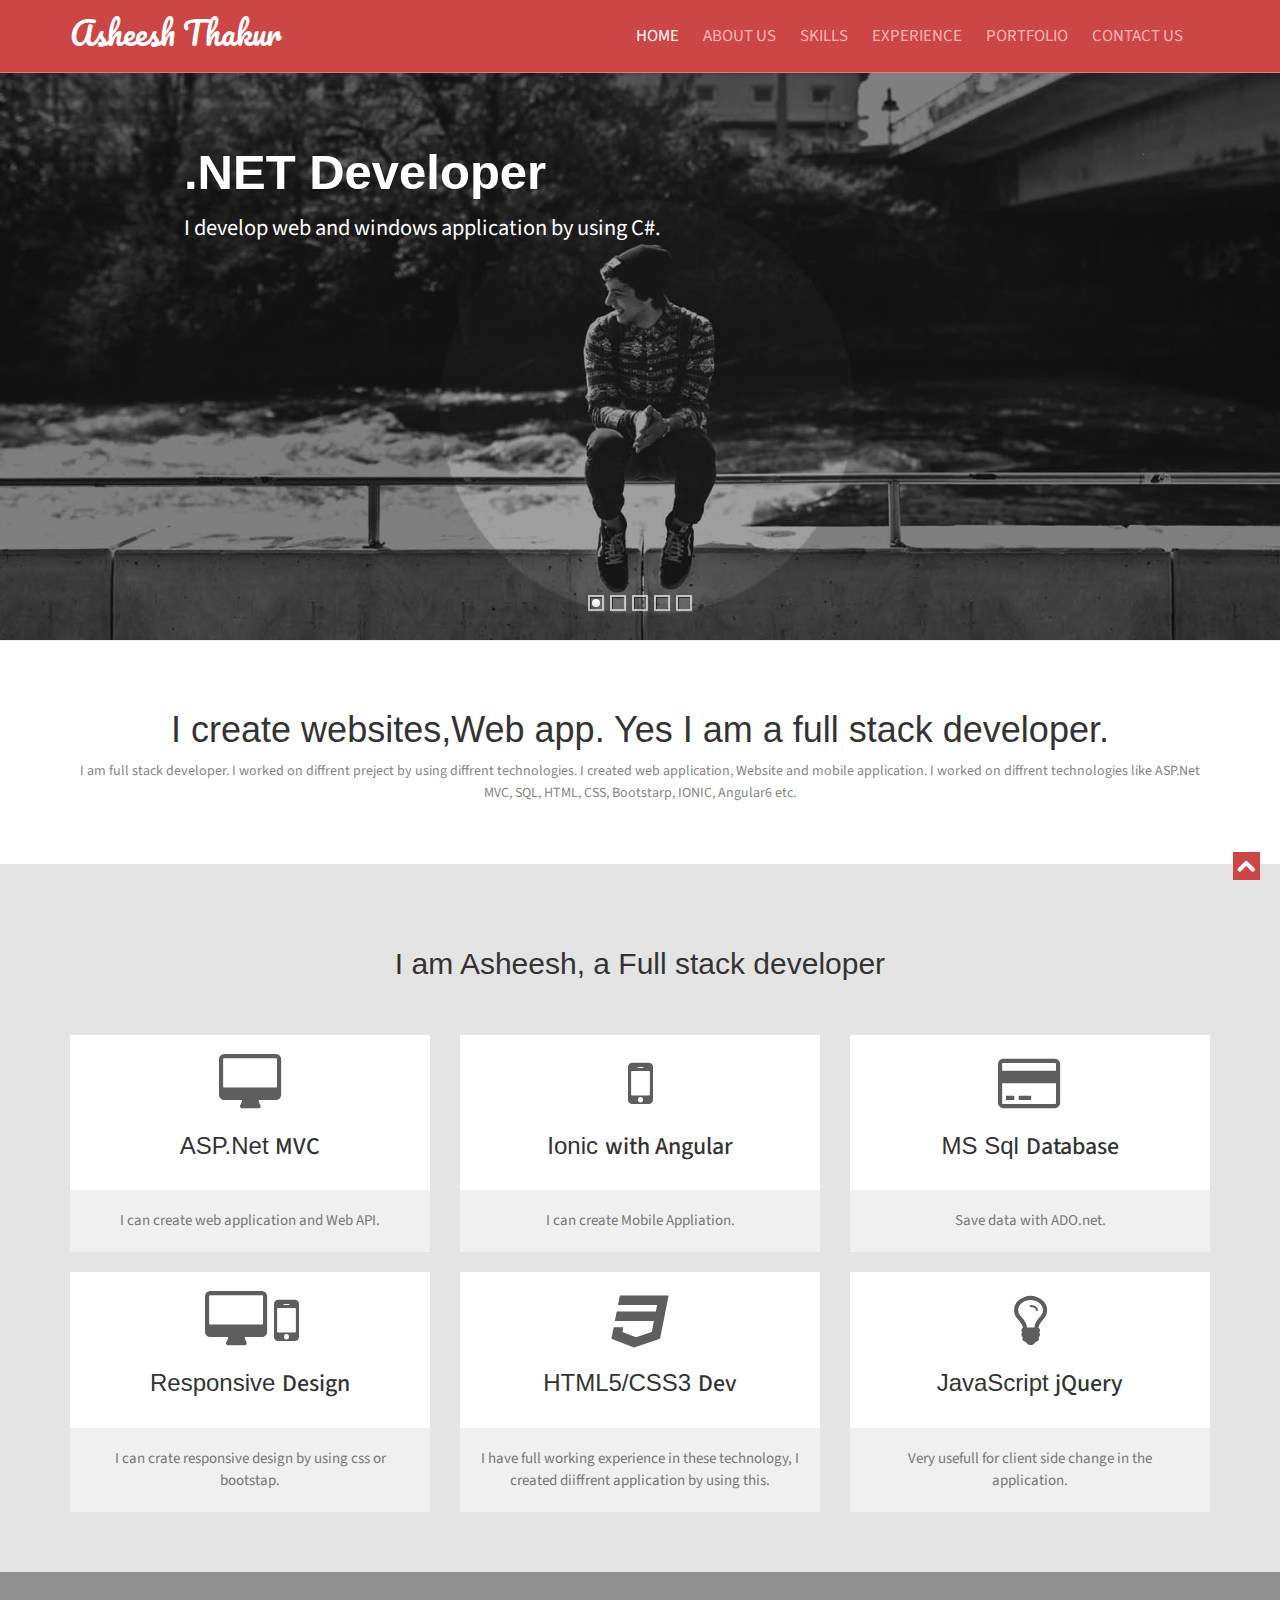
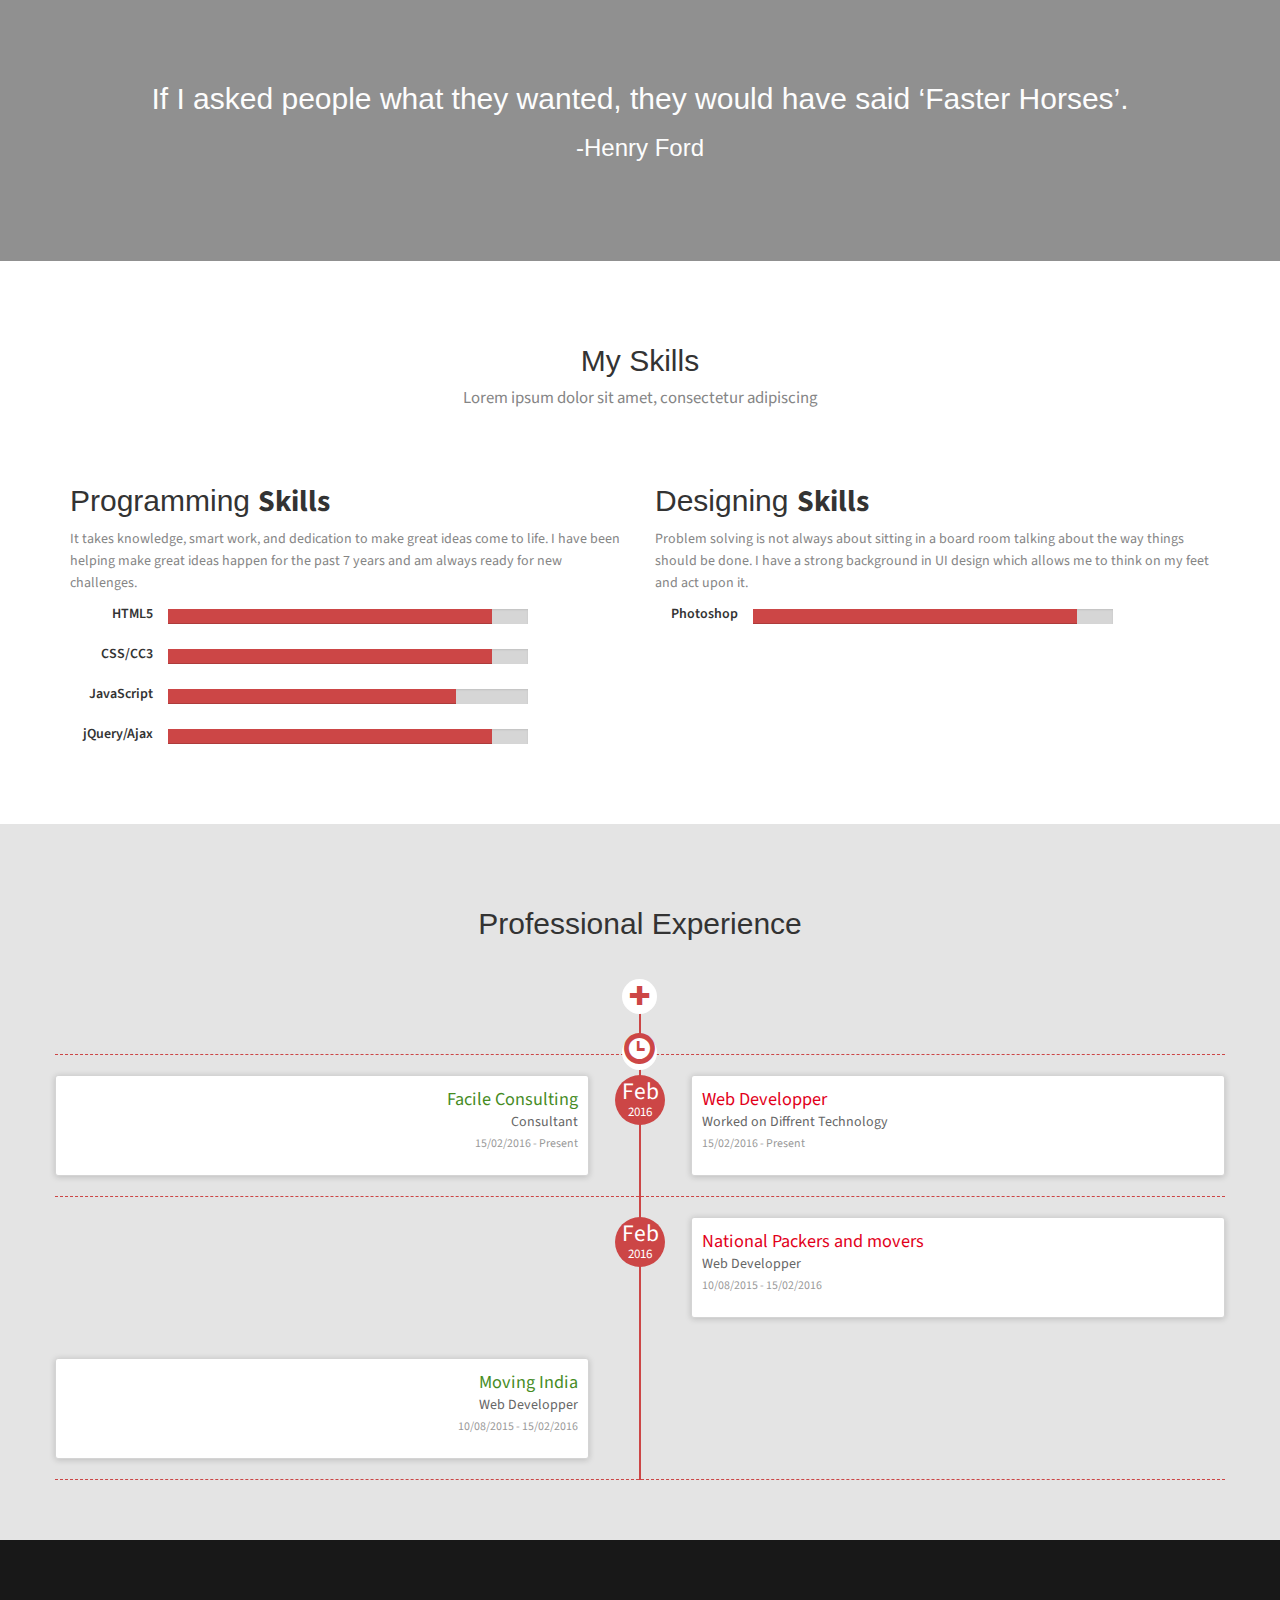
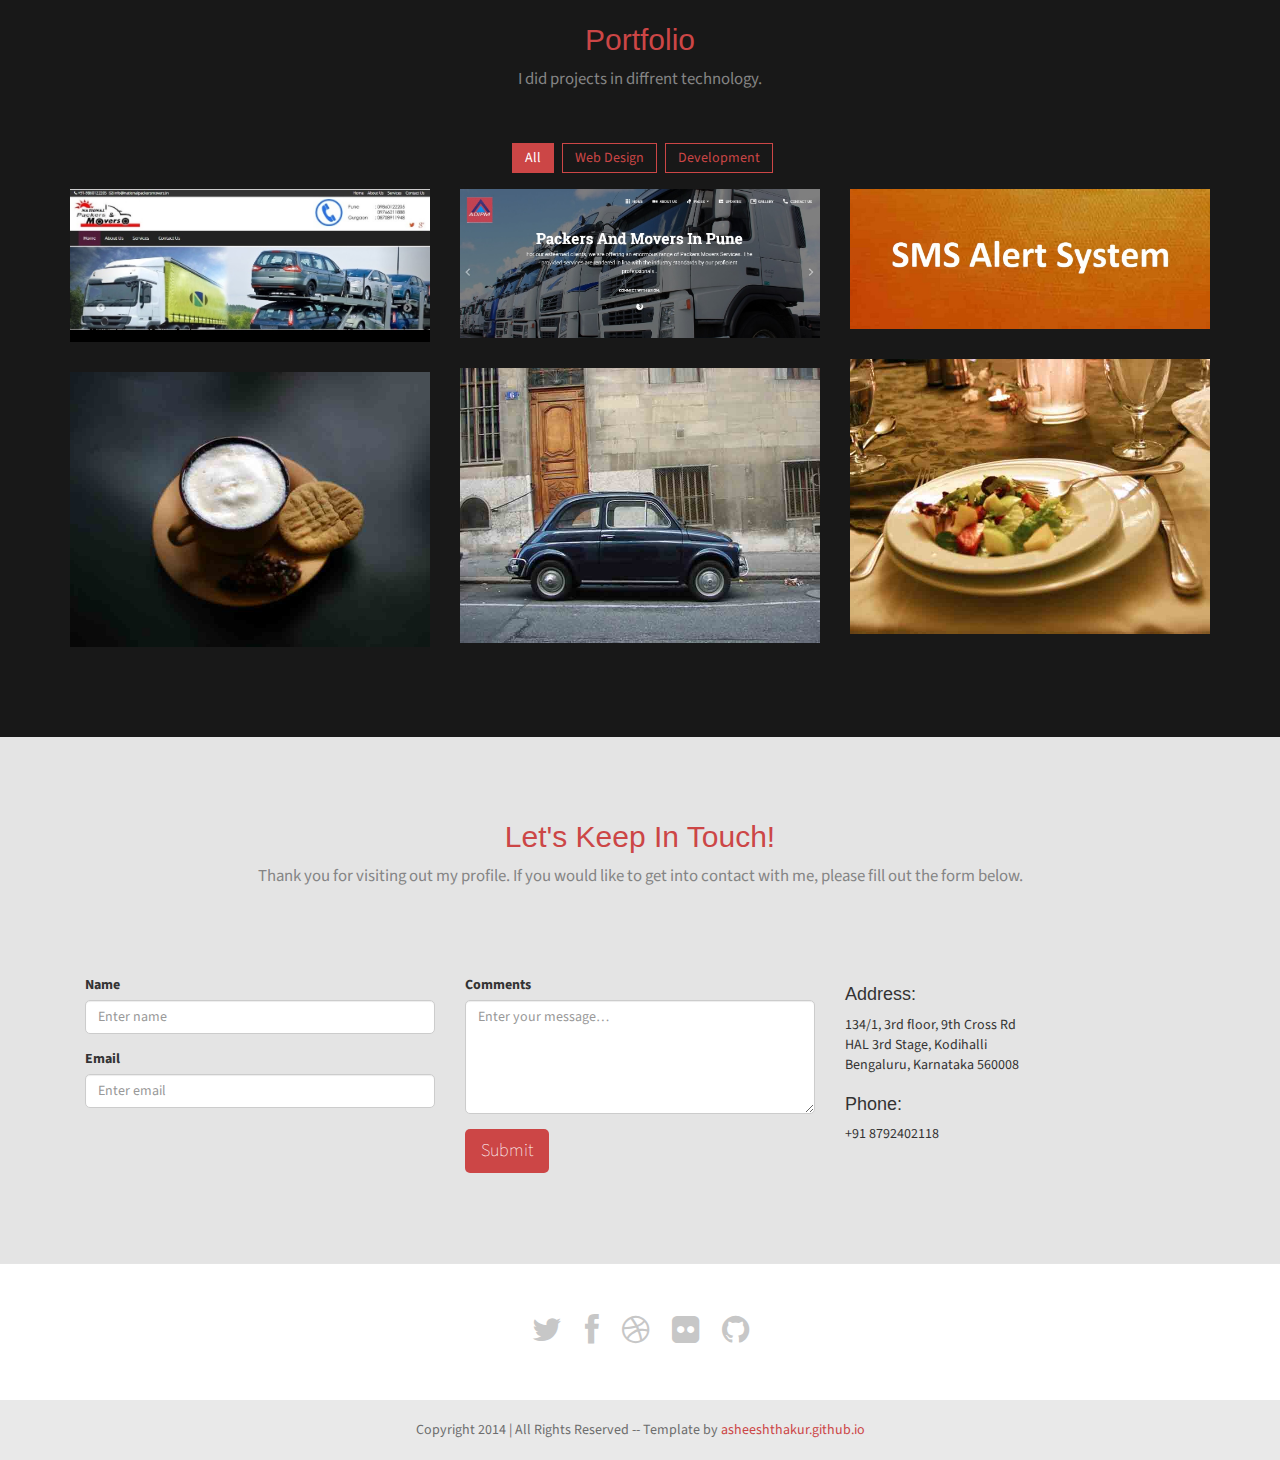
==== index.html @ badda359 "Design Chnages" ====
<!doctype html>
<html lang="en-gb" class="no-js">
<!--<![endif]-->
<head>
    <meta charset="utf-8">
    <meta name="viewport" content="width=device-width, initial-scale=1, maximum-scale=1">
    <!--[if lt IE 9]> 
    <meta http-equiv="X-UA-Compatible" content="IE=edge,chrome=1">
    <![endif]-->
    <title>Asheesh Thakur Profile</title>
    <meta name="description" content="">
    <meta name="author" content="WebThemez">
    <!--[if lt IE 9]>
        <script src="http://html5shim.googlecode.com/svn/trunk/html5.js"></script>
    <![endif]-->
    <!--[if lte IE 8]>
		<script type="text/javascript" src="http://explorercanvas.googlecode.com/svn/trunk/excanvas.js"></script>
	<![endif]-->
    <link rel="stylesheet" href="css/bootstrap.min.css" />
    <link rel="stylesheet" type="text/css" href="css/isotope.css" media="screen" />
    <link rel="stylesheet" href="js/fancybox/jquery.fancybox.css" type="text/css" media="screen" />
    <link rel="stylesheet" type="text/css" href="css/da-slider.css" />
    <!-- Owl Carousel Assets -->
    <link href="js/owl-carousel/owl.carousel.css" rel="stylesheet">
    <link rel="stylesheet" href="css/styles.css" />
    <!-- Font Awesome -->
    <link href="font/css/font-awesome.min.css" rel="stylesheet">
</head>

<body>
    <header class="header">
        <div class="container">
            <nav class="navbar navbar-inverse" role="navigation">
                <div class="navbar-header">
                    <button type="button" id="nav-toggle" class="navbar-toggle" data-toggle="collapse" data-target="#main-nav">
                        <span class="sr-only">Toggle navigation</span>
                        <span class="icon-bar"></span>
                        <span class="icon-bar"></span>
                        <span class="icon-bar"></span>
                    </button>
                    <a href="#" class="navbar-brand scroll-top logo"><b>Asheesh Thakur</b></a>
                </div>
                <!--/.navbar-header-->
                <div id="main-nav" class="collapse navbar-collapse">
                    <ul class="nav navbar-nav" id="mainNav">
                        <li class="active"><a href="#home" class="scroll-link">Home</a></li>
                        <li><a href="#aboutUs" class="scroll-link">About Us</a></li>
                        <li><a href="#skills" class="scroll-link">Skills</a></li>
                        <li><a href="#experience" class="scroll-link">Experience</a></li>
                        <li><a href="#portfolio" class="scroll-link">Portfolio</a></li>
                        <li><a href="#contactUs" class="scroll-link">Contact Us</a></li>
                    </ul>
                </div>
                <!--/.navbar-collapse-->
            </nav>
            <!--/.navbar-->
        </div>
        <!--/.container-->
    </header>
    <!--/.header-->
    <div id="#top"></div>
    <section id="home">
        <div class="banner-container">
            <img src="images/banner-bg.jpg" alt="banner" />
            <div class="container banner-content">
                <div id="da-slider" class="da-slider">
                    <div class="da-slide">
                        <h2>.NET Developer</h2>
                        <p>I develop web and windows application by using C#.</p>
                        <div class="da-img"></div>
                    </div>
                    <div class="da-slide">
                        <h2>MS SQL Developer</h2>
                        <p>I create database for any type of application.</p>
                        <div class="da-img"></div>
                    </div>
                    <div class="da-slide">
                        <h2>Web designer</h2>
                        <p>Amazing free responsive website for free, enjoy!!!</p>
                        <div class="da-img"></div>
                    </div>
                    
                    <div class="da-slide">
                        <h2>HTML5/CSS3</h2>
                        <p>HTML5 is a markup language used for structuring and presenting Web.</p>
                        <div class="da-img"></div>
                    </div>
                    <div class="da-slide">
                        <h2>JavaScript/jQuery</h2>
                        <p>jQuery: Write Less, Do More...</p>
                        <div class="da-img"></div>
                    </div>
                    
				<!--  <nav class="da-arrows">
                        <span class="da-arrows-prev"></span>
                        <span class="da-arrows-next"></span>
                    </nav> -->
                </div>
            </div>
        </div>
    </section>
    <section id="introText">
        <div class="container">
            <div class="text-center">
            <h1>I create websites,Web app. Yes I am a full stack developer.</h1>
              <p>I am full stack developer. I worked on diffrent preject by using diffrent technologies. I created web application, Website and mobile application. I worked on diffrent technologies like ASP.Net MVC, SQL, HTML, CSS, Bootstarp, IONIC, Angular6 etc.</p>
            </div>
        </div>

    </section>
    <!--About-->
    <section id="aboutUs" class="secPad">
        <div class="container">
            <div class="heading text-center">
                <!-- Heading -->
                <h2>I am Asheesh, a Full stack developer</h2>
                <p></p>
            </div>
            <div class="row">
                    <!-- item -->
                    <div class="col-md-4 text-center tileBox">
                       <div class="txtHead"> <i class="fa fa-desktop"></i>
                        <h3>ASP.Net <span class="id-color">MVC</span></h3></div>
                        <p>I can create web application and Web API.</p>
                    </div>
                    <!-- end: -->
    
                    <!-- item -->
                    <div class="col-md-4 text-center tileBox">
                        <div class="txtHead"><i class="fa fa-mobile"></i>
                        <h3>Ionic <span class="id-color">with Angular</span></h3></div>
                        <p>I can create Mobile Appliation.</p>
                    </div>
                    <!-- end: -->
    
                    <!-- item -->
                    <div class="col-md-4 text-center tileBox">
                            
                        <div class="txtHead"><i class="fa fa-credit-card"></i>
                            <i class="fa fa-database" aria-hidden="true"></i>
                        <h3>MS Sql <span class="id-color">Database</span></h3></div>
                        <p>Save data with ADO.net.</p>
                    </div>
                    <!-- end: -->
                </div>
                <br/>
            <div class="row">
                <!-- item -->
                <div class="col-md-4 text-center tileBox">
                   <div class="txtHead"> <i class="fa fa-desktop " style="width:70px"></i>  <i class="fa fa-mobile "></i>
                    <h3>Responsive <span class="id-color">Design</span></h3></div>
                    <p>I can crate responsive design by using css or bootstap.</p>
                </div>
                <!-- end: -->

                <!-- item -->
                <div class="col-md-4 text-center tileBox">
                    <div class="txtHead"><i class="fa fa-css3"></i>
                    <h3>HTML5/CSS3 <span class="id-color">Dev</span></h3></div>
                    <p>I have full working experience in these technology, I created diiffrent application by using this.</p>
                </div>
                <!-- end: -->

                <!-- item -->
                <div class="col-md-4 text-center tileBox">
                    <div class="txtHead"><i class="fa fa-lightbulb-o"></i>
                    <h3>JavaScript <span class="id-color">jQuery</span></h3></div>
                    <p>Very usefull for client side change in the application.</p>
                </div>
                <!-- end: -->
            </div>
        </div>
    </section>
    <!--Quote-->
    <section id="quote" class="bg-parlex">
        <div class="parlex-back">
            <div class="container secPad text-center">
				<h2>If I asked people what they wanted, they would have said ‘Faster Horses’.</h2><h3>-Henry Ford</h3>
            </div>
            <!--/.container-->
        </div>
    </section>
    
    <!--Skills-->
    <section id="skills" class="secPad white">
    	<div class="container">
        <div class="heading text-center">
                <!-- Heading -->
                <h2>My Skills</h2>
                <p>Lorem ipsum dolor sit amet, consectetur adipiscing</p>
            </div>
        	<div class="row">
                <div class="col-sm-6">
                    <h2>Programming <strong>Skills</strong></h2>
                    <p class="mrgBtm20">
                        It takes knowledge, smart work, and dedication to make great ideas come to life. I have been helping make great ideas happen for the past 7 years and am always ready for new challenges.
                
                    </p>
                    <div class="row">
                        <div class="col-md-2 skilltitle">HTML5</div>
                        <div class="col-md-8">
                            <div class="progress">
                                <div class="progress-bar" role="progressbar" aria-valuenow="90" aria-valuemin="0" aria-valuemax="100" style="width: 90%;">
                                    <span class="sr-only">90% Complete</span>
                                </div>
                            </div>
                        </div>
                    </div>
                    <div class="row">
                        <div class="col-md-2 skilltitle">CSS/CC3</div>
                        <div class="col-md-8">
                            <div class="progress">
                                <div class="progress-bar" role="progressbar" aria-valuenow="90" aria-valuemin="0" aria-valuemax="100" style="width: 90%;">
                                    <span class="sr-only">90% Complete</span>
                                </div>
                            </div>
                        </div>
                    </div>
                    <div class="row">
                        <div class="col-md-2 skilltitle">JavaScript</div>
                        <div class="col-md-8">
                            <div class="progress">
                                <div class="progress-bar" role="progressbar" aria-valuenow="80" aria-valuemin="0" aria-valuemax="100" style="width: 80%;">
                                    <span class="sr-only">80% Complete</span>
                                </div>
                            </div>
                        </div>
                    </div>
                    <div class="row">
                        <div class="col-md-2 skilltitle">jQuery/Ajax</div>
                        <div class="col-md-8">
                            <div class="progress">
                                <div class="progress-bar" role="progressbar" aria-valuenow="90" aria-valuemin="0" aria-valuemax="100" style="width: 90%;">
                                    <span class="sr-only">90% Complete</span>
                                </div>
                            </div>
                        </div>
                    </div>      
                </div>
                <div class="col-sm-6">
                    <h2>Designing <strong>Skills</strong></h2>
                    <p class="mrgBtm20">
                        Problem solving is not always about sitting in a board room talking about the way things should be done. I have a strong background in UI design which allows me to think on my feet and act upon it.
                
                    </p>
                    <div class="row">
                        <div class="col-md-2 skilltitle">Photoshop</div>
                        <div class="col-md-8">
                            <div class="progress">
                                <div class="progress-bar" role="progressbar" aria-valuenow="90" aria-valuemin="0" aria-valuemax="100" style="width: 90%;">
                                    <span class="sr-only">90% Complete</span>
                                </div>
                            </div>
                        </div>
                    </div>
                   
                </div>
            </div>
        </div>        
    </section>
    
    <!--Experience-->
    <section id="experience" class="secPad">
    	<div class="container">     
           <div class="heading text-center">
                <!-- Heading -->
                <h2>Professional Experience</h2>
                <p></p>
            </div>
        <div id="timeline"><div class="row timeline-movement timeline-movement-top">
        <div class="timeline-badge timeline-future-movement">
            <a href="#">
                <span class="glyphicon glyphicon-plus"></span>
            </a>
        </div>
        <div class="timeline-badge timeline-filter-movement">
            <a href="#">
                <span class="glyphicon glyphicon-time"></span>
            </a>
        </div>
    
    </div>
    <div class="row timeline-movement">
    
        <div class="timeline-badge">
            <span class="timeline-balloon-date-day">Feb</span>
            <span class="timeline-balloon-date-month">2016</span>
        </div>
    
    
        <div class="col-sm-6  timeline-item">
            <div class="row">
                <div class="col-sm-11">
                    <div class="timeline-panel credits">
                        <ul class="timeline-panel-ul">
                            <li><span class="importo">Facile Consulting</span></li>
                            <li><span class="causale">Consultant</span> </li>
                            <li><p><small class="text-muted"> 15/02/2016 - Present</small></p> </li>
                        </ul>
                    </div>
    
                </div>
            </div>
        </div>
    
        <div class="col-sm-6  timeline-item">
            <div class="row">
                <div class="col-sm-offset-1 col-sm-11">
                    <div class="timeline-panel debits">
                        <ul class="timeline-panel-ul">
                            <li><span class="importo">Web Developper</span></li>
                            <li><span class="causale">Worked on Diffrent Technology </span> </li>
                            <li><p><small class="text-muted"> 15/02/2016 - Present</small></p> </li>
                        </ul>
                    </div>
    
                </div>
            </div>
        </div>
    </div>
    
    <!--due -->
    
    <div class="row timeline-movement">
    
    
        <div class="timeline-badge">
            <span class="timeline-balloon-date-day">Feb</span>
            <span class="timeline-balloon-date-month">2016</span>
        </div>
    
        <div class="col-sm-offset-6 col-sm-6  timeline-item">
            <div class="row">
                <div class="col-sm-offset-1 col-sm-11">
                    <div class="timeline-panel debits">
                        <ul class="timeline-panel-ul">
                            <li><span class="importo">National Packers and movers</span></li>
                            <li><span class="causale">Web Developper </span> </li>
                            <li><p><small class="text-muted"> 10/08/2015 - 15/02/2016</small></p> </li>
                        </ul>
                    </div>
    
                </div>
            </div>
        </div>
    
        <div class="col-sm-6  timeline-item">
            <div class="row">
                <div class="col-sm-11">
                    <div class="timeline-panel credits">
                        <ul class="timeline-panel-ul">
                             <li><span class="importo">Moving India</span></li>
                            <li><span class="causale">Web Developper </span> </li>
                            <li><p><small class="text-muted"> 10/08/2015 - 15/02/2016</small></p> </li>
                        </ul>
                    </div>
    
                </div>
            </div>
        </div>
    
    
    </div>
   
    </div>
    
    </section>
    
  
   <!--Portfolio-->
    <section id="portfolio" class="page-section section appear clearfix secPad">
        <div class="container">

            <div class="heading text-center">
                <!-- Heading -->
                <h2>Portfolio</h2>
                <p>I did projects in diffrent technology.</p>
            </div>

            <div class="row">
                <nav id="filter" class="col-md-12 text-center">
                    <ul>
                        <li><a href="#" class="current btn-theme btn-small" data-filter="*">All</a></li>
                        <li><a href="#" class="btn-theme btn-small" data-filter=".webdesign">Web Design</a></li>
                       
                        <li><a href="#" class="btn-theme btn-small" data-filter=".Development">Development</a></li>
                    </ul>
                </nav>
                <div class="col-md-12">
                    <div class="row">
                        <div class="portfolio-items isotopeWrapper clearfix" id="3">

                            <article class="col-sm-4 isotopeItem webdesign">
                                <div class="portfolio-item">
                                    <img src="images/portfolio/img1.jpg" alt="" />
                                    <div class="portfolio-desc align-center">
                                        <div class="folio-info">
                                            <a href="images/portfolio/img1.jpg" class="fancybox">
                                                <h5>Project Name</h5>
                                                <i class="fa fa-arrows-alt fa-2x"></i></a>
                                        </div>
                                    </div>
                                </div>
                            </article>

                            <article class="col-sm-4 isotopeItem photography">
                                <div class="portfolio-item">
                                    <img src="images/portfolio/img2.jpg" alt="" />
                                    <div class="portfolio-desc align-center">
                                        <div class="folio-info">
                                            <a href="images/portfolio/img2.jpg" class="fancybox">
                                                <h5>Project Name</h5>
                                                <i class="fa fa-arrows-alt fa-2x"></i></a>
                                        </div>
                                    </div>
                                </div>
                            </article>


                            <article class="col-sm-4 isotopeItem photography">
                                <div class="portfolio-item">
                                    <img src="images/portfolio/img3.jpg" alt="" />
                                    <div class="portfolio-desc align-center">
                                        <div class="folio-info">
                                            <a href="images/portfolio/img3.jpg" class="fancybox">
                                                <h5>Project Name</h5>
                                                <i class="fa fa-arrows-alt fa-2x"></i></a>
                                        </div>
                                    </div>
                                </div>
                            </article>

                            <article class="col-sm-4 isotopeItem Development">
                                <div class="portfolio-item">
                                    <img src="images/portfolio/img4.jpg" alt="" />
                                    <div class="portfolio-desc align-center">
                                        <div class="folio-info">
                                            <a href="images/portfolio/img4.jpg" class="fancybox">
                                                <h5>Project Name</h5>
                                                <i class="fa fa-arrows-alt fa-2x"></i></a>
                                        </div>
                                    </div>
                                </div>
                            </article>

                            <article class="col-sm-4 isotopeItem photography">
                                <div class="portfolio-item">
                                    <img src="images/portfolio/img5.jpg" alt="" />
                                    <div class="portfolio-desc align-center">
                                        <div class="folio-info">
                                            <a href="images/portfolio/img5.jpg" class="fancybox">
                                                <h5>Project Name</h5>
                                                <i class="fa fa-arrows-alt fa-2x"></i></a>
                                        </div>
                                    </div>
                                </div>
                            </article>

                            <article class="col-sm-4 isotopeItem webdesign">
                                <div class="portfolio-item">
                                    <img src="images/portfolio/img6.jpg" alt="" />
                                    <div class="portfolio-desc align-center">
                                        <div class="folio-info">
                                            <a href="images/portfolio/img6.jpg" class="fancybox">
                                                <h5>Project Name</h5>
                                                <i class="fa fa-arrows-alt fa-2x"></i></a>
                                        </div>
                                    </div>
                                </div>
                            </article>

                            
                        </div>

                    </div>


                </div>
            </div>

        </div>
    </section>

	<!--Contact -->
    <section id="contactUs" class="page-section secPad">
        <div class="container">

            <div class="row">
                <div class="heading text-center">
                    <!-- Heading -->
                    <h2>Let's Keep In Touch!</h2>
                    <p>Thank you for visiting out my profile. If you would like to get into contact with me, please fill out the form below.</p>
                </div>
            </div>

            <div class="row mrgn30">

                <form method="post" action="" id="contactfrm" role="form">

                    <div class="col-sm-4">
                        <div class="form-group">
                            <label for="name">Name</label>
                            <input type="text" class="form-control" name="name" id="name" placeholder="Enter name" title="Please enter your name (at least 2 characters)">
                        </div>
                        <div class="form-group">
                            <label for="email">Email</label>
                            <input type="email" class="form-control" name="email" id="email" placeholder="Enter email" title="Please enter a valid email address">
                        </div>
                    </div>
                    <div class="col-sm-4">
                        <div class="form-group">
                            <label for="comments">Comments</label>
                            <textarea name="comment" class="form-control" id="comments" cols="3" rows="5" placeholder="Enter your message…" title="Please enter your message (at least 10 characters)"></textarea>
                        </div>
                        <button name="submit" type="submit" class="btn btn-lg btn-primary" id="submit">Submit</button>
                        <div class="result"></div>
                    </div>
                </form>
                <div class="col-sm-4">
                    <h4>Address:</h4>
                    <address>
                            134/1, 3rd floor, 9th Cross Rd <br/> HAL 3rd Stage, Kodihalli<br/> Bengaluru, Karnataka 560008
                        <br>
                    </address>
                    <h4>Phone:</h4>
                    <address>
                       +91 8792402118<br>
                    </address>
                </div>
            </div>
        </div>
        <!--/.container-->
    </section>
    <footer>
        <div class="container">
            <div class="social text-center">
                <a href="#"><i class="fa fa-twitter"></i></a>
                <a href="#"><i class="fa fa-facebook"></i></a>
                <a href="#"><i class="fa fa-dribbble"></i></a>
                <a href="#"><i class="fa fa-flickr"></i></a>
                <a href="#"><i class="fa fa-github"></i></a>
            </div>

            <div class="clear"></div>
            <!--CLEAR FLOATS-->
        </div>
    </footer>
    <!--/.page-section-->
    <section class="copyright">
        <div class="container">
            <div class="row">
                <div class="col-sm-12 text-center">
                    Copyright 2014 | All Rights Reserved  -- Template by <a href="https://asheeshthakur.github.io">asheeshthakur.github.io</a>
                </div>
            </div>
            <!-- / .row -->
        </div>
    </section>
    <a href="#top" class="topHome"><i class="fa fa-chevron-up fa-2x"></i></a>

    <!--[if lte IE 8]><script src="//ajax.googleapis.com/ajax/libs/jquery/1.11.0/jquery.min.js"></script><![endif]-->
    <script src="js/modernizr-latest.js"></script>
    <script src="js/jquery-1.8.2.min.js" type="text/javascript"></script>
    <script src="js/bootstrap.min.js" type="text/javascript"></script>
    <script src="js/jquery.isotope.min.js" type="text/javascript"></script>
    <script src="js/fancybox/jquery.fancybox.pack.js" type="text/javascript"></script>
    <script src="js/jquery.nav.js" type="text/javascript"></script>
    <script src="js/jquery.cslider.js" type="text/javascript"></script>
    <script src="js/custom.js" type="text/javascript"></script>
    <script src="js/owl-carousel/owl.carousel.js"></script>
</body>
</html>
---- css/isotope.css ----
/* Start: Recommended Isotope styles */

/**** Isotope Filtering ****/

.isotope-item {
  z-index: 2;
}

.isotope-hidden.isotope-item {
  pointer-events: none;
  z-index: 1;
}

/**** Isotope CSS3 transitions ****/

.isotope,
.isotope .isotope-item {
  -webkit-transition-duration: 0.8s;
     -moz-transition-duration: 0.8s;
      -ms-transition-duration: 0.8s;
       -o-transition-duration: 0.8s;
          transition-duration: 0.8s;
}

.isotope {
  -webkit-transition-property: height, width;
     -moz-transition-property: height, width;
      -ms-transition-property: height, width;
       -o-transition-property: height, width;
          transition-property: height, width;
}

.isotope .isotope-item {
  -webkit-transition-property: -webkit-transform, opacity;
     -moz-transition-property:    -moz-transform, opacity;
      -ms-transition-property:     -ms-transform, opacity;
       -o-transition-property:         top, left, opacity;
          transition-property:         transform, opacity;
}

/**** disabling Isotope CSS3 transitions ****/

.isotope.no-transition,
.isotope.no-transition .isotope-item,
.isotope .isotope-item.no-transition {
  -webkit-transition-duration: 0s;
     -moz-transition-duration: 0s;
      -ms-transition-duration: 0s;
       -o-transition-duration: 0s;
          transition-duration: 0s;
}

/* End: Recommended Isotope styles */



/* disable CSS transitions for containers with infinite scrolling*/
.isotope.infinite-scrolling {
  -webkit-transition: none;
     -moz-transition: none;
      -ms-transition: none;
       -o-transition: none;
          transition: none;
}



/**** Isotope styles ****/

/* required for containers to inherit vertical size from window */
/*html,
body {
  height: 100%;
}*/

#container {
  border: 1px solid #666;
  padding: 5px;
  margin-bottom: 20px;
}

.element {
  width: 110px;
  height: 110px;
  margin: 5px;
  float: left;
  overflow: hidden;
  position: relative;
  background: #888;
  color: #222;
  -webkit-border-top-right-radius: 1.2em;
      -moz-border-radius-topright: 1.2em;
          border-top-right-radius: 1.2em;
}

.element.alkali          { background: #F00; background: hsl(   0, 100%, 50%); }
.element.alkaline-earth  { background: #F80; background: hsl(  36, 100%, 50%); }
.element.lanthanoid      { background: #FF0; background: hsl(  72, 100%, 50%); }
.element.actinoid        { background: #0F0; background: hsl( 108, 100%, 50%); }
.element.transition      { background: #0F8; background: hsl( 144, 100%, 50%); }
.element.post-transition { background: #0FF; background: hsl( 180, 100%, 50%); }
.element.metalloid       { background: #08F; background: hsl( 216, 100%, 50%); }
.element.other.nonmetal  { background: #00F; background: hsl( 252, 100%, 50%); }
.element.halogen         { background: #F0F; background: hsl( 288, 100%, 50%); }
.element.noble-gas       { background: #F08; background: hsl( 324, 100%, 50%); }


.element * {
  position: absolute;
  margin: 0;
}

.element .symbol {
  left: 0.2em;
  top: 0.4em;
  font-size: 3.8em;
  line-height: 1.0em;
  color: #FFF;
}
.element.large .symbol {
  font-size: 4.5em;
}

.element.fake .symbol {
  color: #000;
}

.element .name {
  left: 0.5em;
  bottom: 1.6em;
  font-size: 1.05em;
}

.element .weight {
  font-size: 0.9em;
  left: 0.5em;
  bottom: 0.5em;
}

.element .number {
  font-size: 1.25em;
  font-weight: bold;
  color: hsla(0,0%,0%,.5);
  right: 0.5em;
  top: 0.5em;
}

.variable-sizes .element.width2 { width: 230px; }

.variable-sizes .element.height2 { height: 230px; }

.variable-sizes .element.width2.height2 {
  font-size: 2.0em;
}

.element.large,
.variable-sizes .element.large,
.variable-sizes .element.large.width2.height2 {
  font-size: 3.0em;
  width: 350px;
  height: 350px;
  z-index: 100;
}

.clickable .element:hover {
  cursor: pointer;
}

.clickable .element:hover h3 {
  text-shadow:
    0 0 10px white,
    0 0 10px white
  ;
}

.clickable .element:hover h2 {
  color: white;
}
---- css/da-slider.css ----
.da-slider{
	width: 100%;
	min-width: 520px;
	height: 500px;
	position: relative;
	margin: 4% auto;
	overflow: hidden;
	/*background: transparent url(../images/waves.gif) repeat 0% 0%;
	border-top: 8px solid #efc34a;
	border-bottom: 8px solid #efc34a;
	box-shadow: 0px 1px 1px rgba(0,0,0,0.2), 0px -2px 1px #fff;*/ 
	-webkit-transition: background-position 1s ease-out 0.3s;
	-moz-transition: background-position 1s ease-out 0.3s;
	-o-transition: background-position 1s ease-out 0.3s;
	-ms-transition: background-position 1s ease-out 0.3s;
	transition: background-position 1s ease-out 0.3s;
}
.da-slide{
	position: absolute;
	width: 100%;
	height: 100%;
	top: 0px;
	left: 0px; 
	text-align: left;
}
.da-slide-current{
	z-index: 1000;
}
.da-slider-fb .da-slide{
	left: 100%;
}
.da-slider-fb  .da-slide.da-slide-current{
	left: 0px;
}
.da-slide h2,
.da-slide p,
.da-slide .da-link,
.da-slide .da-img{
	position: absolute;
	opacity: 0;
	left: 110%;
}
.da-slider-fb .da-slide h2,
.da-slider-fb .da-slide p,
.da-slider-fb .da-slide .da-link{
	left: 10%;
	opacity: 1;
}
.da-slider-fb .da-slide .da-img{
	left: 60%;
	opacity: 1;
}
.da-slide h2{
	color: #fff;
	font-size: 66px;
	width: 50%;
	top: 60px;
	white-space: nowrap;
	z-index: 10;
	text-shadow: 1px 1px 1px rgba(0,0,0,0.1); 
	font-weight: 700;
}
.da-slide p{
	width: 45%;
	top: 155px;
	color: #916c05;
	font-size: 18px;
	line-height: 26px;
	height: 80px;
	overflow: hidden;
	font-style: italic;
	font-weight: 400;
	font-style: italic;
}
.da-slide .da-img{
	text-align: center;
	width: 30%;
	top: 70px;
	height: 256px;
	line-height: 320px;
	left: 110%; /*60%*/
}
.da-slide .da-link{
	top: 270px; /*depends on p height*/
	color: #fff;
	text-shadow: 1px 1px 1px rgba(0,0,0,0.2);
	border: 3px solid rgba(255,255,255,0.8);
	padding: 2px 20px 0px;
	font-size: 16px;
	line-height: 30px;
	width: auto;
	text-align: center;
	background: rgba(255,255,255,0.2);
}
.da-slide .da-link:hover{
	background: rgba(255,255,255,0.3);
}
.da-dots{
	width: 100%;
	position: absolute;
	text-align: center;
	left: 0px;
	bottom: 20px;
	z-index: 2000;
	-moz-user-select: none;
	-webkit-user-select: none;
}
.da-dots span{
	display: inline-block;
	position: relative;
	width: 12px;
	height: 12px;
	border-radius: 50%;
	background: #fb6c00;
	margin: 3px;
	cursor: pointer;
	box-shadow: 
		1px 1px 1px rgba(0,0,0,0.1) inset, 
		1px 1px 1px rgba(255,255,255,0.1);
}
.da-dots span.da-dots-current:after{
	content: '';
	width: 8px;
	height: 8px;
	position: absolute;
	top: 2px;
	left: 2px;
	border-radius: 50%;
	background: rgb(255,255,255);
	background: -moz-linear-gradient(top, rgba(255,255,255,1) 0%, rgba(246,246,246,1) 47%, rgba(237,237,237,1) 100%);
	background: -webkit-gradient(linear, left top, left bottom, color-stop(0%,rgba(255,255,255,1)), color-stop(47%,rgba(246,246,246,1)), color-stop(100%,rgba(237,237,237,1)));
	background: -webkit-linear-gradient(top, rgba(255,255,255,1) 0%,rgba(246,246,246,1) 47%,rgba(237,237,237,1) 100%);
	background: -o-linear-gradient(top, rgba(255,255,255,1) 0%,rgba(246,246,246,1) 47%,rgba(237,237,237,1) 100%);
	background: -ms-linear-gradient(top, rgba(255,255,255,1) 0%,rgba(246,246,246,1) 47%,rgba(237,237,237,1) 100%);
	background: linear-gradient(top, rgba(255,255,255,1) 0%,rgba(246,246,246,1) 47%,rgba(237,237,237,1) 100%);
	filter: progid:DXImageTransform.Microsoft.gradient( startColorstr='#ffffff', endColorstr='#ededed',GradientType=0 );
}
.da-arrows{
	-moz-user-select: none;
	-webkit-user-select: none;
}
.da-arrows span{
	position: absolute;
	top: 50%;
	height: 30px;
	width: 30px;
	border-radius: 50%;
	background:rgba(255, 255, 255, 0.29);    
	cursor: pointer;
	z-index: 2000;
	opacity: 0;
	box-shadow: 
		1px 1px 1px rgba(0,0,0,0.1) inset, 
		1px 1px 1px rgba(255,255,255,0.1);
	-webkit-transition: opacity 0.4s ease-in-out-out 0.2s;
	-moz-transition: opacity 0.4s ease-in-out-out 0.2s;
	-o-transition: opacity 0.4s ease-in-out-out 0.2s;
	-ms-transition: opacity 0.4s ease-in-out-out 0.2s;
	transition: opacity 0.4s ease-in-out-out 0.2s;
}
.da-slider:hover .da-arrows span{
	opacity: 1;
}
.da-arrows span:after{
	content: '';
	position: absolute;
	width: 20px;
	height: 20px;
	top: 5px;
	left: 5px;
	background: transparent url(../images/arrows.png) no-repeat top left;
	border-radius: 50%;
	box-shadow: 1px 1px 2px rgba(0,0,0,0.1);
}
.da-arrows span:hover:after{
	box-shadow: 1px 1px 4px rgba(0,0,0,0.3);
}
.da-arrows span:active:after{
	box-shadow: 1px 1px 1px rgba(255,255,255,0.1);
}
.da-arrows span.da-arrows-next:after{
	background-position: top right;
}
.da-arrows span.da-arrows-prev{
	left: 15px;
}
.da-arrows span.da-arrows-next{
	right: 15px;
}

.da-slide-current h2,
.da-slide-current p,
.da-slide-current .da-link{
	left: 10%;
	opacity: 1;
}
.da-slide-current .da-img{
	left: 60%;
	opacity: 1;
}
/* Animation classes and animations */

/* Slide in from the right*/
.da-slide-fromright h2{
	-webkit-animation: fromRightAnim1 0.6s ease-in-out 0.8s both;
	-moz-animation: fromRightAnim1 0.6s ease-in-out 0.8s both;
	-o-animation: fromRightAnim1 0.6s ease-in-out 0.8s both;
	-ms-animation: fromRightAnim1 0.6s ease-in-out 0.8s both;
	animation: fromRightAnim1 0.6s ease-in-out 0.8s both;
}
.da-slide-fromright p{
	-webkit-animation: fromRightAnim2 0.6s ease-in-out 0.8s both;
	-moz-animation: fromRightAnim2 0.6s ease-in-out 0.8s both;
	-o-animation: fromRightAnim2 0.6s ease-in-out 0.8s both;
	-ms-animation: fromRightAnim2 0.6s ease-in-out 0.8s both;
	animation: fromRightAnim2 0.6s ease-in-out 0.8s both;
}
.da-slide-fromright .da-link{
	-webkit-animation: fromRightAnim3 0.4s ease-in-out 1.2s both;
	-moz-animation: fromRightAnim3 0.4s ease-in-out 1.2s both;
	-o-animation: fromRightAnim3 0.4s ease-in-out 1.2s both;
	-ms-animation: fromRightAnim3 0.4s ease-in-out 1.2s both;
	animation: fromRightAnim3 0.4s ease-in-out 1.2s both;
}
.da-slide-fromright .da-img{
	-webkit-animation: fromRightAnim4 0.6s ease-in-out 0.8s both;
	-moz-animation: fromRightAnim4 0.6s ease-in-out 0.8s both;
	-o-animation: fromRightAnim4 0.6s ease-in-out 0.8s both;
	-ms-animation: fromRightAnim4 0.6s ease-in-out 0.8s both;
	animation: fromRightAnim4 0.6s ease-in-out 0.8s both;
}
@-webkit-keyframes fromRightAnim1{
	0%{ left: 110%; opacity: 0; }
	100%{ left: 10%; opacity: 1; }
}
@-webkit-keyframes fromRightAnim2{
	0%{ left: 110%; opacity: 0; }
	100%{ left: 10%; opacity: 1; }
}
@-webkit-keyframes fromRightAnim3{
	0%{ left: 110%; opacity: 0; }
	1%{ left: 10%; opacity: 0; }
	100%{ left: 10%; opacity: 1; }
}
@-webkit-keyframes fromRightAnim4{
	0%{ left: 110%; opacity: 0; }
	100%{ left: 60%; opacity: 1; }
}

@-moz-keyframes fromRightAnim1{
	0%{ left: 110%; opacity: 0; }
	100%{ left: 10%; opacity: 1; }
}
@-moz-keyframes fromRightAnim2{
	0%{ left: 110%; opacity: 0; }
	100%{ left: 10%; opacity: 1; }
}
@-moz-keyframes fromRightAnim3{
	0%{ left: 110%; opacity: 0; }
	1%{ left: 10%; opacity: 0; }
	100%{ left: 10%; opacity: 1; }
}
@-moz-keyframes fromRightAnim4{
	0%{ left: 110%; opacity: 0; }
	100%{ left: 60%; opacity: 1; }
}

@-o-keyframes fromRightAnim1{
	0%{ left: 110%; opacity: 0; }
	100%{ left: 10%; opacity: 1; }
}
@-o-keyframes fromRightAnim2{
	0%{ left: 110%; opacity: 0; }
	100%{ left: 10%; opacity: 1; }
}
@-o-keyframes fromRightAnim3{
	0%{ left: 110%; opacity: 0; }
	1%{ left: 10%; opacity: 0; }
	100%{ left: 10%; opacity: 1; }
}
@-o-keyframes fromRightAnim4{
	0%{ left: 110%; opacity: 0; }
	100%{ left: 60%; opacity: 1; }
}

@-ms-keyframes fromRightAnim1{
	0%{ left: 110%; opacity: 0; }
	100%{ left: 10%; opacity: 1; }
}
@-ms-keyframes fromRightAnim2{
	0%{ left: 110%; opacity: 0; }
	100%{ left: 10%; opacity: 1; }
}
@-ms-keyframes fromRightAnim3{
	0%{ left: 110%; opacity: 0; }
	1%{ left: 10%; opacity: 0; }
	100%{ left: 10%; opacity: 1; }
}
@-ms-keyframes fromRightAnim4{
	0%{ left: 110%; opacity: 0; }
	100%{ left: 60%; opacity: 1; }
}

@keyframes fromRightAnim1{
	0%{ left: 110%; opacity: 0; }
	100%{ left: 10%; opacity: 1; }
}
@keyframes fromRightAnim2{
	0%{ left: 110%; opacity: 0; }
	100%{ left: 10%; opacity: 1; }
}
@keyframes fromRightAnim3{
	0%{ left: 110%; opacity: 0; }
	1%{ left: 10%; opacity: 0; }
	100%{ left: 10%; opacity: 1; }
}
@keyframes fromRightAnim4{
	0%{ left: 110%; opacity: 0; }
	100%{ left: 60%; opacity: 1; }
}
/* Slide in from the left*/
.da-slide-fromleft h2{
	-webkit-animation: fromLeftAnim1 0.6s ease-in-out 0.6s both;
	-moz-animation: fromLeftAnim1 0.6s ease-in-out 0.6s both;
	-o-animation: fromLeftAnim1 0.6s ease-in-out 0.6s both;
	-ms-animation: fromLeftAnim1 0.6s ease-in-out 0.6s both;
	animation: fromLeftAnim1 0.6s ease-in-out 0.6s both;
}
.da-slide-fromleft p{
	-webkit-animation: fromLeftAnim2 0.6s ease-in-out 0.6s both;
	-moz-animation: fromLeftAnim2 0.6s ease-in-out 0.6s both;
	-o-animation: fromLeftAnim2 0.6s ease-in-out 0.6s both;
	-ms-animation: fromLeftAnim2 0.6s ease-in-out 0.6s both;
	animation: fromLeftAnim2 0.6s ease-in-out 0.6s both;
}
.da-slide-fromleft .da-link{
	-webkit-animation: fromLeftAnim3 0.4s ease-in-out 1.2s both;
	-moz-animation: fromLeftAnim3 0.4s ease-in-out 1.2s both;
	-o-animation: fromLeftAnim3 0.4s ease-in-out 1.2s both;
	-ms-animation: fromLeftAnim3 0.4s ease-in-out 1.2s both;
	animation: fromLeftAnim3 0.4s ease-in-out 1.2s both;
}
.da-slide-fromleft .da-img{
	-webkit-animation: fromLeftAnim4 0.6s ease-in-out 0.6s both;
	-moz-animation: fromLeftAnim4 0.6s ease-in-out 0.6s both;
	-o-animation: fromLeftAnim4 0.6s ease-in-out 0.6s both;
	-ms-animation: fromLeftAnim4 0.6s ease-in-out 0.6s both;
	animation: fromLeftAnim4 0.6s ease-in-out 0.6s both;
}
@-webkit-keyframes fromLeftAnim1{
	0%{ left: -110%; opacity: 0; }
	100%{ left: 10%; opacity: 1; }
}
@-webkit-keyframes fromLeftAnim2{
	0%{ left: -110%; opacity: 0; }
	100%{ left: 10%; opacity: 1; }
}
@-webkit-keyframes fromLeftAnim3{
	0%{ left: -110%; opacity: 0; }
	1%{ left: 10%; opacity: 0; }
	100%{ left: 10%; opacity: 1; }
}
@-webkit-keyframes fromLeftAnim4{
	0%{ left: -110%; opacity: 0; }
	100%{ left: 60%; opacity: 1; }
}

@-moz-keyframes fromLeftAnim1{
	0%{ left: -110%; opacity: 0; }
	100%{ left: 10%; opacity: 1; }
}
@-moz-keyframes fromLeftAnim2{
	0%{ left: -110%; opacity: 0; }
	100%{ left: 10%; opacity: 1; }
}
@-moz-keyframes fromLeftAnim3{
	0%{ left: -110%; opacity: 0; }
	1%{ left: 10%; opacity: 0; }
	100%{ left: 10%; opacity: 1; }
}
@-moz-keyframes fromLeftAnim4{
	0%{ left: -110%; opacity: 0; }
	100%{ left: 60%; opacity: 1; }
}

@-o-keyframes fromLeftAnim1{
	0%{ left: -110%; opacity: 0; }
	100%{ left: 10%; opacity: 1; }
}
@-o-keyframes fromLeftAnim2{
	0%{ left: -110%; opacity: 0; }
	100%{ left: 10%; opacity: 1; }
}
@-o-keyframes fromLeftAnim3{
	0%{ left: -110%; opacity: 0; }
	1%{ left: 10%; opacity: 0; }
	100%{ left: 10%; opacity: 1; }
}
@-o-keyframes fromLeftAnim4{
	0%{ left: -110%; opacity: 0; }
	100%{ left: 60%; opacity: 1; }
}

@-ms-keyframes fromLeftAnim1{
	0%{ left: -110%; opacity: 0; }
	100%{ left: 10%; opacity: 1; }
}
@-ms-keyframes fromLeftAnim2{
	0%{ left: -110%; opacity: 0; }
	100%{ left: 10%; opacity: 1; }
}
@-ms-keyframes fromLeftAnim3{
	0%{ left: -110%; opacity: 0; }
	1%{ left: 10%; opacity: 0; }
	100%{ left: 10%; opacity: 1; }
}
@-ms-keyframes fromLeftAnim4{
	0%{ left: -110%; opacity: 0; }
	100%{ left: 60%; opacity: 1; }
}

@keyframes fromLeftAnim1{
	0%{ left: -110%; opacity: 0; }
	100%{ left: 10%; opacity: 1; }
}
@keyframes fromLeftAnim2{
	0%{ left: -110%; opacity: 0; }
	100%{ left: 10%; opacity: 1; }
}
@keyframes fromLeftAnim3{
	0%{ left: -110%; opacity: 0; }
	1%{ left: 10%; opacity: 0; }
	100%{ left: 10%; opacity: 1; }
}
@keyframes fromLeftAnim4{
	0%{ left: -110%; opacity: 0; }
	100%{ left: 60%; opacity: 1; }
}
/* Slide out to the right */
.da-slide-toright h2{
	-webkit-animation: toRightAnim1 0.6s ease-in-out 0.6s both;
	-moz-animation: toRightAnim1 0.6s ease-in-out 0.6s both;
	-o-animation: toRightAnim1 0.6s ease-in-out 0.6s both;
	-ms-animation: toRightAnim1 0.6s ease-in-out 0.6s both;
	animation: toRightAnim1 0.6s ease-in-out 0.6s both;
}
.da-slide-toright p{
	-webkit-animation: toRightAnim2 0.6s ease-in-out 0.3s both;
	-moz-animation: toRightAnim2 0.6s ease-in-out 0.3s both;
	-o-animation: toRightAnim2 0.6s ease-in-out 0.3s both;
	-ms-animation: toRightAnim2 0.6s ease-in-out 0.3s both;
	animation: toRightAnim2 0.6s ease-in-out 0.3s both;
}
.da-slide-toright .da-link{
	-webkit-animation: toRightAnim3 0.4s ease-in-out both;
	-moz-animation: toRightAnim3 0.4s ease-in-out both;
	-o-animation: toRightAnim3 0.4s ease-in-out both;
	-ms-animation: toRightAnim3 0.4s ease-in-out both;
	animation: toRightAnim3 0.4s ease-in-out both;
}
.da-slide-toright .da-img{
	-webkit-animation: toRightAnim4 0.6s ease-in-out both;
	-moz-animation: toRightAnim4 0.6s ease-in-out both;
	-o-animation: toRightAnim4 0.6s ease-in-out both;
	-ms-animation: toRightAnim4 0.6s ease-in-out both;
	animation: toRightAnim4 0.6s ease-in-out both;
}
@-webkit-keyframes toRightAnim1{
	0%{ left: 10%;  opacity: 1; }
	100%{ left: 100%; opacity: 0; }
}
@-webkit-keyframes toRightAnim2{
	0%{ left: 10%;  opacity: 1; }
	100%{ left: 100%; opacity: 0; }
}
@-webkit-keyframes toRightAnim3{
	0%{ left: 10%;  opacity: 1; }
	99%{ left: 10%; opacity: 0; }
	100%{ left: 100%; opacity: 0; }
}
@-webkit-keyframes toRightAnim4{
	0%{ left: 60%;  opacity: 1; }
	30%{ left: 55%;  opacity: 1; }
	100%{ left: 100%; opacity: 0; }
}

@-moz-keyframes toRightAnim1{
	0%{ left: 10%;  opacity: 1; }
	100%{ left: 100%; opacity: 0; }
}
@-moz-keyframes toRightAnim2{
	0%{ left: 10%;  opacity: 1; }
	100%{ left: 100%; opacity: 0; }
}
@-moz-keyframes toRightAnim3{
	0%{ left: 10%;  opacity: 1; }
	99%{ left: 10%; opacity: 0; }
	100%{ left: 100%; opacity: 0; }
}
@-moz-keyframes toRightAnim4{
	0%{ left: 60%;  opacity: 1; }
	30%{ left: 55%;  opacity: 1; }
	100%{ left: 100%; opacity: 0; }
}

@-o-keyframes toRightAnim1{
	0%{ left: 10%;  opacity: 1; }
	100%{ left: 100%; opacity: 0; }
}
@-o-keyframes toRightAnim2{
	0%{ left: 10%;  opacity: 1; }
	100%{ left: 100%; opacity: 0; }
}
@-o-keyframes toRightAnim3{
	0%{ left: 10%;  opacity: 1; }
	99%{ left: 10%; opacity: 0; }
	100%{ left: 100%; opacity: 0; }
}
@-o-keyframes toRightAnim4{
	0%{ left: 60%;  opacity: 1; }
	30%{ left: 55%;  opacity: 1; }
	100%{ left: 100%; opacity: 0; }
}

@-ms-keyframes toRightAnim1{
	0%{ left: 10%;  opacity: 1; }
	100%{ left: 100%; opacity: 0; }
}
@-ms-keyframes toRightAnim2{
	0%{ left: 10%;  opacity: 1; }
	100%{ left: 100%; opacity: 0; }
}
@-ms-keyframes toRightAnim3{
	0%{ left: 10%;  opacity: 1; }
	99%{ left: 10%; opacity: 0; }
	100%{ left: 100%; opacity: 0; }
}
@-ms-keyframes toRightAnim4{
	0%{ left: 60%;  opacity: 1; }
	30%{ left: 55%;  opacity: 1; }
	100%{ left: 100%; opacity: 0; }
}

@keyframes toRightAnim1{
	0%{ left: 10%;  opacity: 1; }
	100%{ left: 100%; opacity: 0; }
}
@keyframes toRightAnim2{
	0%{ left: 10%;  opacity: 1; }
	100%{ left: 100%; opacity: 0; }
}
@keyframes toRightAnim3{
	0%{ left: 10%;  opacity: 1; }
	99%{ left: 10%; opacity: 0; }
	100%{ left: 100%; opacity: 0; }
}
@keyframes toRightAnim4{
	0%{ left: 60%;  opacity: 1; }
	30%{ left: 55%;  opacity: 1; }
	100%{ left: 100%; opacity: 0; }
}
/* Slide out to the left*/
.da-slide-toleft h2{
	-webkit-animation: toLeftAnim1 0.6s ease-in-out both;
	-moz-animation: toLeftAnim1 0.6s ease-in-out both;
	-o-animation: toLeftAnim1 0.6s ease-in-out both;
	-ms-animation: toLeftAnim1 0.6s ease-in-out both;
	animation: toLeftAnim1 0.6s ease-in-out both;
}
.da-slide-toleft p{
	-webkit-animation: toLeftAnim2 0.6s ease-in-out 0.3s both;
	-moz-animation: toLeftAnim2 0.6s ease-in-out 0.3s both;
	-o-animation: toLeftAnim2 0.6s ease-in-out 0.3s both;
	-ms-animation: toLeftAnim2 0.6s ease-in-out 0.3s both;
	animation: toLeftAnim2 0.6s ease-in-out 0.3s both;
}
.da-slide-toleft .da-link{
	-webkit-animation: toLeftAnim3 0.6s ease-in-out 0.6s both;
	-moz-animation: toLeftAnim3 0.6s ease-in-out 0.6s both;
	-o-animation: toLeftAnim3 0.6s ease-in-out 0.6s both;
	-ms-animation: toLeftAnim3 0.6s ease-in-out 0.6s both;
	animation: toLeftAnim3 0.6s ease-in-out 0.6s both;
}
.da-slide-toleft .da-img{
	-webkit-animation: toLeftAnim4 0.6s ease-in-out 0.5s both;
	-moz-animation: toLeftAnim4 0.6s ease-in-out 0.5s both;
	-o-animation: toLeftAnim4 0.6s ease-in-out 0.5s both;
	-ms-animation: toLeftAnim4 0.6s ease-in-out 0.5s both;
	animation: toLeftAnim4 0.6s ease-in-out 0.5s both;
}
@-webkit-keyframes toLeftAnim1{
	0%{ left: 10%;  opacity: 1; }
	30%{ left: 15%;  opacity: 1; }
	100%{ left: -50%; opacity: 0; }
}
@-webkit-keyframes toLeftAnim2{
	0%{ left: 10%;  opacity: 1; }
	30%{ left: 15%;  opacity: 1; }
	100%{ left: -50%; opacity: 0; }
}
@-webkit-keyframes toLeftAnim3{
	0%{ left: 10%;  opacity: 1; }
	100%{ left: -50%; opacity: 0; }
}
@-webkit-keyframes toLeftAnim4{
	0%{ left: 60%;  opacity: 1; }
	70%{ left: 30%;  opacity: 0; }
	100%{ left: -50%; opacity: 0; }
}

@-moz-keyframes toLeftAnim1{
	0%{ left: 10%;  opacity: 1; }
	30%{ left: 15%;  opacity: 1; }
	100%{ left: -50%; opacity: 0; }
}
@-moz-keyframes toLeftAnim2{
	0%{ left: 10%;  opacity: 1; }
	30%{ left: 15%;  opacity: 1; }
	100%{ left: -50%; opacity: 0; }
}
@-moz-keyframes toLeftAnim3{
	0%{ left: 10%;  opacity: 1; }
	100%{ left: -50%; opacity: 0; }
}
@-moz-keyframes toLeftAnim4{
	0%{ left: 60%;  opacity: 1; }
	70%{ left: 30%;  opacity: 0; }
	100%{ left: -50%; opacity: 0; }
}

@-o-keyframes toLeftAnim1{
	0%{ left: 10%;  opacity: 1; }
	30%{ left: 15%;  opacity: 1; }
	100%{ left: -50%; opacity: 0; }
}
@-o-keyframes toLeftAnim2{
	0%{ left: 10%;  opacity: 1; }
	30%{ left: 15%;  opacity: 1; }
	100%{ left: -50%; opacity: 0; }
}
@-o-keyframes toLeftAnim3{
	0%{ left: 10%;  opacity: 1; }
	100%{ left: -50%; opacity: 0; }
}
@-o-keyframes toLeftAnim4{
	0%{ left: 60%;  opacity: 1; }
	70%{ left: 30%;  opacity: 0; }
	100%{ left: -50%; opacity: 0; }
}

@-ms-keyframes toLeftAnim1{
	0%{ left: 10%;  opacity: 1; }
	30%{ left: 15%;  opacity: 1; }
	100%{ left: -50%; opacity: 0; }
}
@-ms-keyframes toLeftAnim2{
	0%{ left: 10%;  opacity: 1; }
	30%{ left: 15%;  opacity: 1; }
	100%{ left: -50%; opacity: 0; }
}
@-ms-keyframes toLeftAnim3{
	0%{ left: 10%;  opacity: 1; }
	100%{ left: -50%; opacity: 0; }
}
@-ms-keyframes toLeftAnim4{
	0%{ left: 60%;  opacity: 1; }
	70%{ left: 30%;  opacity: 0; }
	100%{ left: -50%; opacity: 0; }
}

@keyframes toLeftAnim1{
	0%{ left: 10%;  opacity: 1; }
	30%{ left: 15%;  opacity: 1; }
	100%{ left: -50%; opacity: 0; }
}
@keyframes toLeftAnim2{
	0%{ left: 10%;  opacity: 1; }
	30%{ left: 15%;  opacity: 1; }
	100%{ left: -50%; opacity: 0; }
}
@keyframes toLeftAnim3{
	0%{ left: 10%;  opacity: 1; }
	100%{ left: -50%; opacity: 0; }
}
@keyframes toLeftAnim4{
	0%{ left: 60%;  opacity: 1; }
	70%{ left: 30%;  opacity: 0; }
	100%{ left: -50%; opacity: 0; }
}

@media (min-width: 768px) {
 
}
@media (max-width: 768px) {
 
}
@media (max-width: 480px) {
 
}
---- css/styles.css ----
/*
Theme Name: City Square Theme
Author URI: http://webthemez.com/
Description: This theme is a pretty versatile, that places the emphasis of the home page. It would be great for a corporate websites, business websites, personal blog.
License: Free to use for personal and commercial, but you need to place back link in the bottom of the template.
*/
@import url(http://fonts.googleapis.com/css?family=Source+Sans+Pro:400,600,700);
@import url(http://fonts.googleapis.com/css?family=Pacifico);

* {
    margin: 0;
    padding: 0;
    font-family: 'Source Sans Pro', sans-serif;
}

body {
    font-size: 14px;
    font-family: 'Source Sans Pro', sans-serif;
    -webkit-font-smoothing: antialiased;
    background: #E4E4E4;
}

::selection {
    color: #fff;
    background: #CC4646;
}

::-moz-selection {
    color: #fff;
    background: #CC4646;
}

p {
    color: #858585;
	line-height:22px;
}
.white{
	background:#fff;
	}
.pDark p {
    color: #6D6D6D;
}

.pDark h3 {
    color: #BEBEBE;
}

.btn, .form-control, .team-socials i {
    border-radius: 5px !important;
}

.button-outline {
    -webkit-font-smoothing: antialiased;
    display: inline-block;
    vertical-align: middle;
    zoom: 1;
    color: #fff;
    padding: 10px 25px;
    border: 2px solid #fff;
    border-radius: 0px;
    font-size: 16px;
    font-weight: 400;
    background: rgba(255,255,255,0.15);
}

    .button-outline:hover {
        color: #fff;
        background: rgba(255,255,255,0.35);
    }

a {
    color: #CC4646;
    text-decoration: none;
    text-shadow: none;
    -webkit-transition: all 0.2s linear;
    -moz-transition: all 0.2s linear;
    -ms-transition: all 0.2s linear;
    -o-transition: all 0.2s linear;
    transition: all 0.2s linear;
}

    a:hover {
        color: #DF3927;
        text-decoration: none;
    }

.btn {
    border: 0px;
    border-radius: 0px;
}
.btn:hover {
background: #E24040;
}

.btn-primary {
    background: #CC4646;
}

.form-control {
    border-radius: 0px;
}

.mrgn30 {
    margin: 30px 0;
}

.copyright {
    color: #6D6D6D;
    background: #E9E9E9;
    padding: 20px 0;
}

#top {
    position: relative;
}

.topHome {
    position: fixed;
    bottom: 20px;
    right: 20px;
    z-index: 5;
	background: #CC4646;
}
.topHome .fa-2x {
font-size: 20px;
color:#fff;
margin: 4px;
}
/* Header 
----------------------------------------------*/
.header {
    position: fixed;
    width: 100%;
    background: #CC4646;
    z-index: 50;
    border-radius: 0;
    top: 0px;
    border-bottom: 1px solid #F57676;
}

.navbar-inverse .navbar-toggle {
    border-color: #CC4646;
    background-color: #CC4646;
}
.header .navbar {
margin: 0;
background: transparent !important;
}
    .navbar-inverse .navbar-toggle .icon-bar {
        /*background-color: #CC4646;*/;
    }

    .navbar-inverse .navbar-toggle:hover, .navbar-inverse .navbar-toggle:focus {
        background: #CC4646;
    }

.navbar-inverse .navbar-nav > li > a:hover, .navbar-inverse .navbar-nav > li > a:focus {
    color: #CC4646;
}

.navbar-inverse .navbar-toggle:hover .icon-bar {
    background: #fff;
}
.navbar-inverse .navbar-nav > li > a {
	color: #FFB8B8;
}
.navbar-inverse .navbar-nav > li > a:hover, .navbar-inverse .navbar-nav > li > a:focus {
color: #FFFFFF;
}
.navbar-inverse .navbar-nav > .active > a, .navbar-inverse .navbar-nav > .active > a:hover, .navbar-inverse .navbar-nav > .active > a:focus {
color: #FFFFFF;
background: none;
}	
.navbar-toggle {
}
/*.carousel-inner*/
#myCarousel {
    margin-top: 50px;
    border-bottom: 4px solid #CC4646;
}

.carousel-inner > .item {
}

.carousel-caption {
    padding: 0px;
    bottom: 40%;
    display: block;
    height: 80px;
}

    .carousel-caption h1 {
        font-size: 45px;
        padding: 10px 15px;
        background: rgba(128, 180, 33, 0.80);
        color: #FFFFFF;
        text-shadow: none;
        font-weight: bold;
        display: inline-block;
    }

    .carousel-caption h3 {
        font-size: 30px;
        color: #1C4604;
        font-weight: bold;
        text-shadow: #fff 1px 1px 1px;
    }

.actionPanel {
    padding: 25px 0;
    background: #CC4646;
}

    .actionPanel h3 {
        margin: 0px;
    }

.circle {
    background: #CC4646;
    height: 60px;
    width: 60px;
    border-radius: 35px;
    color: #fff;
    line-height: 60px !important;
}
/*----Nav ----*/
.header .navbar-brand {
    float: left;
    padding: 16px 15px;
    line-height: 18px;
    height: 50px;
    /*color:#CC4646;*/;
}

.navbar-brand b {
    color: #fff;
	font-family: 'Pacifico', cursive;
	font-weight:400;
}

.logo {
    font-size: 2.2em;
    text-shadow: none;
    margin: 8px 0 0 0;
}

    .logo:hover {
        color: #5A5A5A;
    }

.header .navbar {
    margin: 0;
    background: #fff;
    border: 0;
}

.navbar-inverse .navbar-nav > li > a {
    font-size: 1.2em;
    line-height: normal;
    margin: 17px;
    padding: 6px 10px !important;
    border-radius: 5px;
}

.navbar-inverse .navbar-nav > .active > a, .navbar-inverse .navbar-nav > .active > a:hover, .navbar-inverse .navbar-nav > .active > a:focus {
    color: #fff;
    background: none;
}

.navbar-nav > li:hover > a {
    color: #fff;
}

.header .navbar-nav > li > a {
    padding: 25px 18px;
    text-transform: uppercase;
}

.page-section {
    width: 100%;
    height: auto;
    padding: 30px 0;
}

.noPadd {
    padding: 0;
}

.page-section h1 {
    font-size: 3.5em;
    margin: 90px 0 30px;
    line-height: 1.2em;
}

    .page-section h1 span {
        font-weight: 200;
    }

.page-section h2 {
    color: #CC4646;
}

.page-section p {
    font-size: 1.1em;
    line-height: 1.6em;
}

.darkBg {
    background: rgb(44, 44, 44);
}

    .darkBg .fa {
        color: #CC4646;
    }
/*--- Banner ----*/
.banner-container {
    width: 100%;
    position: relative;
    padding: 0px;
    box-shadow: 0px 0px 1px rgba(0,0,0,0.4);
    /*background: url("../images/banner-bg.jpg") no-repeat;*/
    background-size: 100% 100%;
    background-size: cover;
    margin-top: 60px;
    position: relative;
}

    .banner-container > img {
        width: 100%;
    }

.banner-content {
    position: absolute;
    z-index: 3;
    top: 0px;
    left: 0px;
    right: 0px;
}

    .banner-content h2 {
        color: #fff;
        font-size: 3.5em;
        margin: 2% 0 30px;
        line-height: 1.2em;
    }

    .banner-content p {
        font-size: 1.6em;
        font-weight: normal;
        font-style: normal;
        color: #fff;
    }

.da-slider {
    margin: 0 auto !important;
}

.sub-heading {
    padding: 15px 0;
}

    .sub-heading h2 {
        font-size: 18px;
        margin: 15px 0 8px !important;
    }

    .sub-heading p {
        color: #5A5A5A;
    }

.heading { 
    padding: 3px 10px;
    padding-bottom: 15px;
    margin-bottom: 30px;
    display: block;
}

    .heading p {
        font-size: 1.2em;
    }

.pdingBtm30 {
    padding-bottom: 30px;
}

.da-arrows span:after {
    width: 25px;
    height: 24px;
}

.da-arrows span {
    position: absolute;
    top: 50%;
    height: 34px;
    width: 34px;
    border-radius: 60px;
    background: none;
}

.da-dots span {
    display: inline-block;
    position: relative;
    width: 16px;
    height: 16px;
    border-radius: 0px;
    background: rgba(255, 255, 255, 0.13);
    margin: 3px;
    cursor: pointer;
    box-shadow: 1px 1px 1px rgba(0,0,0,0.6) inset, 1px 1px 1px rgba(255,255,255,0.1);
    border: 2px solid rgba(255, 255, 255, 0.6);
}
.secPad{
	padding:60px 0;
}
/*Intro Content*/
#introText {
padding:50px 0;
background:#fff;
}

#aboutUs .txtHead{
background:#fff;
padding:20px 10px;
}
#aboutUs .txtHead .fa {
font-size: 58px;
color: #5E5E5E;
}
.tileBox p{
    background-color: #f0f0f0;
font-size: 15px;
color: #777777;
padding: 20px;
margin: 0px;
}
/*parlex*/
.bg-parlex {
padding-top: 0px;
background-image: url('../images/banner-bg.jpg');
background-size: cover;
background-repeat: no-repeat;
background-attachment: fixed;
}
.parlex-back {
padding: 30px 0;
background-color: rgba(0, 0, 0, 0.37);
color: #FDFDFD !important;
}
/*Skills*/
.skilltitle {
text-align: right;
font-weight: 600;
padding-right: 0px;
}
.progress {
border-radius: 0px;
height: 15px;
margin-top: 5px;
background-color: #D6D6D6;
}
.progress .progress-bar {
background-color: #CC4646;
}
/*Skills*/

/*Timeline*/

#timeline {
  list-style: none;
  position: relative;
}
#timeline:before {
  top: 0;
  bottom: 0;
  position: absolute;
  content: " ";
  width: 2px;
  background-color: #CC4646;
  left: 50%;
  margin-left: -1.5px;
}
#timeline .clearFix {
  clear: both;
  height: 0;
}
#timeline .timeline-badge {
  color: #fff;
  width: 50px;
  height: 50px;
  font-size: 1.2em;
  text-align: center;
  position: absolute;
  top: 20px;
  left: 50%;
  margin-left: -25px;
  background-color: #CC4646;
  z-index: 36;
  border-top-right-radius: 50%;
  border-top-left-radius: 50%;
  border-bottom-right-radius: 50%;
  border-bottom-left-radius: 50%;
}
#timeline .timeline-badge span.timeline-balloon-date-day {
  font-size: 1.4em;
}
#timeline .timeline-badge span.timeline-balloon-date-month {
  font-size: 13px;
position: relative;
top: -6px;  
display: inherit;
}
#timeline .timeline-badge.timeline-filter-movement {
  background-color: #ffffff;
  font-size: 1.7em;
  height: 35px;
  margin-left: -18px;
  width: 35px;
  top: 40px;
}
#timeline .timeline-badge.timeline-filter-movement a span {
  color: #CC4646;
  font-size: 1.3em;
  top: -1px;
}
#timeline .timeline-badge.timeline-future-movement {
  background-color: #ffffff;
  height: 35px;
  width: 35px;
  font-size: 1.7em;
  top: -16px;
  margin-left: -18px;
}
#timeline .timeline-badge.timeline-future-movement a span {
  color: #CC4646;
  font-size: .9em;
  top: 2px;
  left: 1px;
}
#timeline .timeline-movement {
  border-bottom: dashed 1px #CC4646;
  position: relative;
}
#timeline .timeline-movement.timeline-movement-top {
  height: 60px;
}
#timeline .timeline-movement .timeline-item {
  padding: 20px 0;
}
#timeline .timeline-movement .timeline-item .timeline-panel {
  border: 1px solid #d4d4d4;
  border-radius: 3px;
  background-color: #FFFFFF;
  color: #666;
  padding: 10px;
  position: relative;
  -webkit-box-shadow: 0 1px 6px rgba(0, 0, 0, 0.175);
  box-shadow: 0 1px 6px rgba(0, 0, 0, 0.175);
}
#timeline .timeline-movement .timeline-item .timeline-panel .timeline-panel-ul {
  list-style: none;
  padding: 0;
  margin: 0;
}
#timeline .timeline-movement .timeline-item .timeline-panel.credits .timeline-panel-ul {
  text-align: right;
}
#timeline .timeline-movement .timeline-item .timeline-panel.credits .timeline-panel-ul li {
  color: #666;
}
#timeline .timeline-movement .timeline-item .timeline-panel.credits .timeline-panel-ul li span.importo {
  color: #468c1f;
  font-size: 1.3em;
}
#timeline .timeline-movement .timeline-item .timeline-panel.debits .timeline-panel-ul {
  text-align: left;
}
#timeline .timeline-movement .timeline-item .timeline-panel.debits .timeline-panel-ul span.importo {
  color: #e2001a;
  font-size: 1.3em;
}

/* Services
    -------------------------------------------------*/
.grid .text-content {
    padding-left: 35%;
}

.grid .text-content {
    display: block;
    padding-left: 19%;
    padding-right: 8%;
}

.grid .grid-item {
}

.grid .text-content h5 {
    font-weight: bold;
}

.grid .grid-item .item-content {
    display: block;
    outline: none;
    text-decoration: none;
    padding: 20px 0;
}

.item-content .fa {
    position: absolute;
    color: #646464;
    font-size: 4.5em;
    top: 36px;
}
/* Team
    ---------------------------------------------------*/
.team-member {
    margin-bottom: 15px;
}

.member-img {
    overflow: hidden;
}

.team-member .member-img img {
    max-width: 250px;
    margin: 0 auto;
    border: 1px solid #CC4646;
}

.team-member h4 {
    font-size: 19px;
    line-height: 32px;
    margin: 10px 0 0 15px;
    text-align: center;
}

.team-member .pos {
    display: block;
    margin: 0 0 0 15px;
    text-align: center;
}

.team-member .contact a {
    padding: 0 8px;
}





.descrition {
    min-height: 90px;
    /*text-align: center;*/
    /*border-bottom: 1px solid #dadde2;*/
    padding: 5px 15px;
}

.team-member {
    padding-top: 5px;
}

.team-socials {
    margin: 15px 0;
    display: block;
    text-align: center;
}

    .team-socials i {
        width: 42px;
        height: 42px;
        line-height: 42px;
        background: transparent;
        border: 2px solid #E7EBEF;
        margin: 0px 5px 0px 0px;
        position: relative;
        display: inline-block;
        text-align: center;
        font-size: 18px;
    }
/* ------- */

.isotopeWrapper article {
    margin-bottom: 30px;
}

#portfolio {
    background:rgb(24, 24, 24);
}

    #portfolio img {
        width: 100%;
    }

    #portfolio article p {
        margin-bottom: 1.45em;
        /*set next row on the baseline*/;
    }

nav#filter {
    margin-bottom: 1.5em;
}

    nav#filter li {
        display: inline-block;
        margin: 0 0 0 5px;
    }

    nav#filter a {
        padding: 4px 12px;
        line-height: 20px;
        border: 1px solid #CC4646;
        text-decoration: none;
    }

.current {
    background: #CC4646;
    color: #fff;
}

.portfolio-items article img {
    width: 100%;
}

.portfolio-item {
    display: block;
    position: relative;
    -webkit-transition: all 0.2s ease-in-out;
    -moz-transition: all 0.2s ease-in-out;
    -o-transition: all 0.2s ease-in-out;
    transition: all 0.2s ease-in-out;
}

    .portfolio-item img {
        -webkit-transition: all 300ms linear;
        -moz-transition: all 300ms linear;
        -o-transition: all 300ms linear;
        -ms-transition: all 300ms linear;
        transition: all 300ms linear;
    }

    .portfolio-item .portfolio-desc {
        display: block;
        opacity: 0;
        position: absolute;
        width: 100%;
        left: 0;
        top: 0;
        color: rgba(220, 220, 220);
    }

.fancybox-overlay {
    background: rgba(0, 0, 0, 0.64);
}

.portfolio-item:hover .portfolio-desc {
    padding-top: 20%;
    height: 100%;
    transition: all 200ms ease-in-out 0s;
    opacity: 1;
    background: rgba(61, 61, 61, 0.67);
}

.portfolio-item .portfolio-desc a {
    color: #fff;
    text-align: center;
    display: block;
}

    .portfolio-item .portfolio-desc a:hover {
        /*text-shadow: 2px 2px 1px rgba(0, 0, 0, 0.7);*/
        text-decoration: none;
    }

.portfolio-item .portfolio-desc .folio-info {
    top: -20px;
    padding: 30px;
    height: 0;
    opacity: 0;
    position: relative;
}

.portfolio-item:hover .folio-info {
    height: 100%;
    opacity: 1;
    transition: all 500ms ease-in-out 0s;
    top: 5px;
}

.portfolio-item .portfolio-desc .folio-info h5 {
    text-transform: uppercase;
    text-align: center;
    font-weight: bold;
    font-size: 1.4em;
}

.portfolio-item .portfolio-desc .folio-info p {
    color: #ffffff;
    font-size: 12px;
}

.page-section.intro {
    min-height: 600px;
}

.btn {
    font-weight: 200;
}

.btn-dark {
    background: #444;
    color: #fff;
}

    .btn-dark:hover {
        background: #000;
        color: #fff;
    }

.back-to-top {
    display: inline-block;
    clear: both;
    background: #fff;
    color: #333;
    padding: 0 10px 5px;
    margin: 20px 0 0;
    text-shadow: none;
}

    .back-to-top:hover {
        background: #333;
        color: #fff;
        text-decoration: none;
    }

hr {
    border-color: #ddd;
}

body {
    margin: 0;
    font-family: Arial, sans-serif;
}

#navigation {
    position: fixed;
    top: 0;
    right: 0;
    margin: 0;
    padding: 0;
    width: 200px;
    background: #ffffff;
    box-shadow: 0 10px 10px -10px #000000;
}

    #navigation > li {
        margin: 0;
        padding: 0;
        list-style: none;
    }

        #navigation > li > a {
            margin: 1px;
            color: #000000;
            background: #cccccc;
            display: block;
            padding: 5px;
            text-decoration: none;
            transition: all 400ms;
        }

            #navigation > li > a.current,
            #navigation > li:hover > a {
                background: #999999;
            }

.pageSection {
    min-height: 600px;
    padding: 20px;
    background: #dddddd;
}

    .pageSection:nth-child(odd) {
        background: #eeeeee;
    }

.socialIcons li {
    list-style: none;
    display: inline;
    margin-right: 6px;
}

footer {
    border-top: 1px solid #e5e5e5;
    padding: 45px 0;
    background: #fff;
}

.social a:hover {
    color: #c0392b;
}

.social a {
    font-size: 32px;
    margin: 0 10px;
    color: #c7c7c7;
}

.contact ul li {
    margin-bottom: 10px;
}

    .contact ul li i {
        margin-right: 15px;
    }
/*Clients*/
.clients #owl-demo .item {
    background: none;
}

.clients .helper {
    display: inline-block;
    height: 100%;
    vertical-align: middle;
}

    .clients .helper img {
        vertical-align: middle;
        max-height: 70px;
        max-width: 80%;
    }

.clients .customNavigation > a {
    font-size: 25px;
    cursor: pointer;
    margin: 0px 5px;
}

@media (min-width: 768px) {
    .header .navbar-brand {
        padding-left: 0;
    }

    .navbar-nav {
        float: right;
    }

    .navbar-inverse .navbar-nav > li > a {  
        padding: 5px 12px !important;
        border-radius: 5px;
        margin: 19px 0px;
    }
}

@media (max-width: 768px) {
    .banner-container {
        background-size: contain;
    }

    .team-member .member-img img {
        max-width: 100%;
    }

    .da-slider {
        height: 380px;
        width: 100%;
        min-width: initial;
        margin: 0px !important;
    }
.da-slide h2 {
        font-size: 40px;
        text-align: center;
        width: initial;
        top: 10px;
    }

    .da-slide p {
        width: 65%;
        top: 65px;
        height: 50px;
    }
    .header .navbar-nav > li > a {
        padding: 25px 12px;
    }

    .portfolio-item:hover .folio-info {
        top: 0px;
    }

    .portfolio-item .portfolio-desc .folio-info {
        padding: 0px;
    }

        .portfolio-item .portfolio-desc .folio-info h5 {
            font-size: 1em;
        }

    .navbar-inverse .navbar-nav > li > a { 
        font-size: 1em;
        padding: 5px 7px !important;
        border-radius: 5px;
        margin: 19px 0px;
    }
	.skilltitle {
 	text-align: left;
	}
	#timeline { 
	margin:0px 12px;
	}
}

@media (max-width:760px) {
    .header .navbar-nav > li > a {
        padding: 7px 12px;
        font-size: 14px;
    }

    .navbar-inverse .navbar-collapse, .navbar-inverse .navbar-form {
        border-color: #A8A8A8;
    }
}

@media (max-width: 480px) {
    .banner-container {
        background-size: contain;
        margin-top: 67px;
    }

    .navbar-inverse .navbar-nav > li > a {
        font-size: 0.9em;
        padding: 5px 7px !important;
        margin: 2px 0px;
    }

    .navbar-toggle {
        margin: 17px;
    }

    .da-slide h2 {
        font-size: 30px;
        text-align: center;
        width: initial;
        top: 10px;
    }

    .da-slide p {
        width: 65%;
        top: 65px;
        height: 50px;
    }

    .page-section h1 {
        font-size: 3em;
    }

    .page-section h2 {
        font-size: 2em;
    }

    .page-section p {
        font-size: 1em;
        margin: 0 0 20px;
    }

    .portfolio-item .portfolio-desc .folio-info h5 {
        font-size: 11px;
    }
}

@media (max-width: 320px) {
    .banner-container {
        background-size: contain;
    }

    .da-slider {
        height: 300px;
    }

    .da-slider {
        width: 100%;
        min-width: initial;
        position: relative;
        margin: 0 auto;
    }

    .da-slide h2 {
        font-size: 30px;
        text-align: center;
        width: initial;
        top: 10px;
    }

    .da-dots {
        bottom: 2px;
    }

    .grid .text-content {
        padding-left: 29%;
        padding-right: 2%;
    }

    .portfolio-item:hover .folio-info {
        top: 0px;
    }

    .portfolio-item .portfolio-desc .folio-info h5 {
        text-transform: uppercase;
        text-align: center;
        font-weight: normal;
        font-size: 10px;
        margin: 10px 0 0 0;
    }

    nav#filter li {
        display: inline-block;
        margin: 7px;
    }
}

#owl-demo .item {
    background: #3fbf79;
    padding: 30px 0px;
    margin: 10px;
    color: #FFF;
    -webkit-border-radius: 3px;
    -moz-border-radius: 3px;
    border-radius: 3px;
    text-align: center;
}

.customNavigation {
    text-align: center;
}

    .customNavigation a {
        -webkit-user-select: none;
        -khtml-user-select: none;
        -moz-user-select: none;
        -ms-user-select: none;
        user-select: none;
        -webkit-tap-highlight-color: rgba(0, 0, 0, 0);
    }
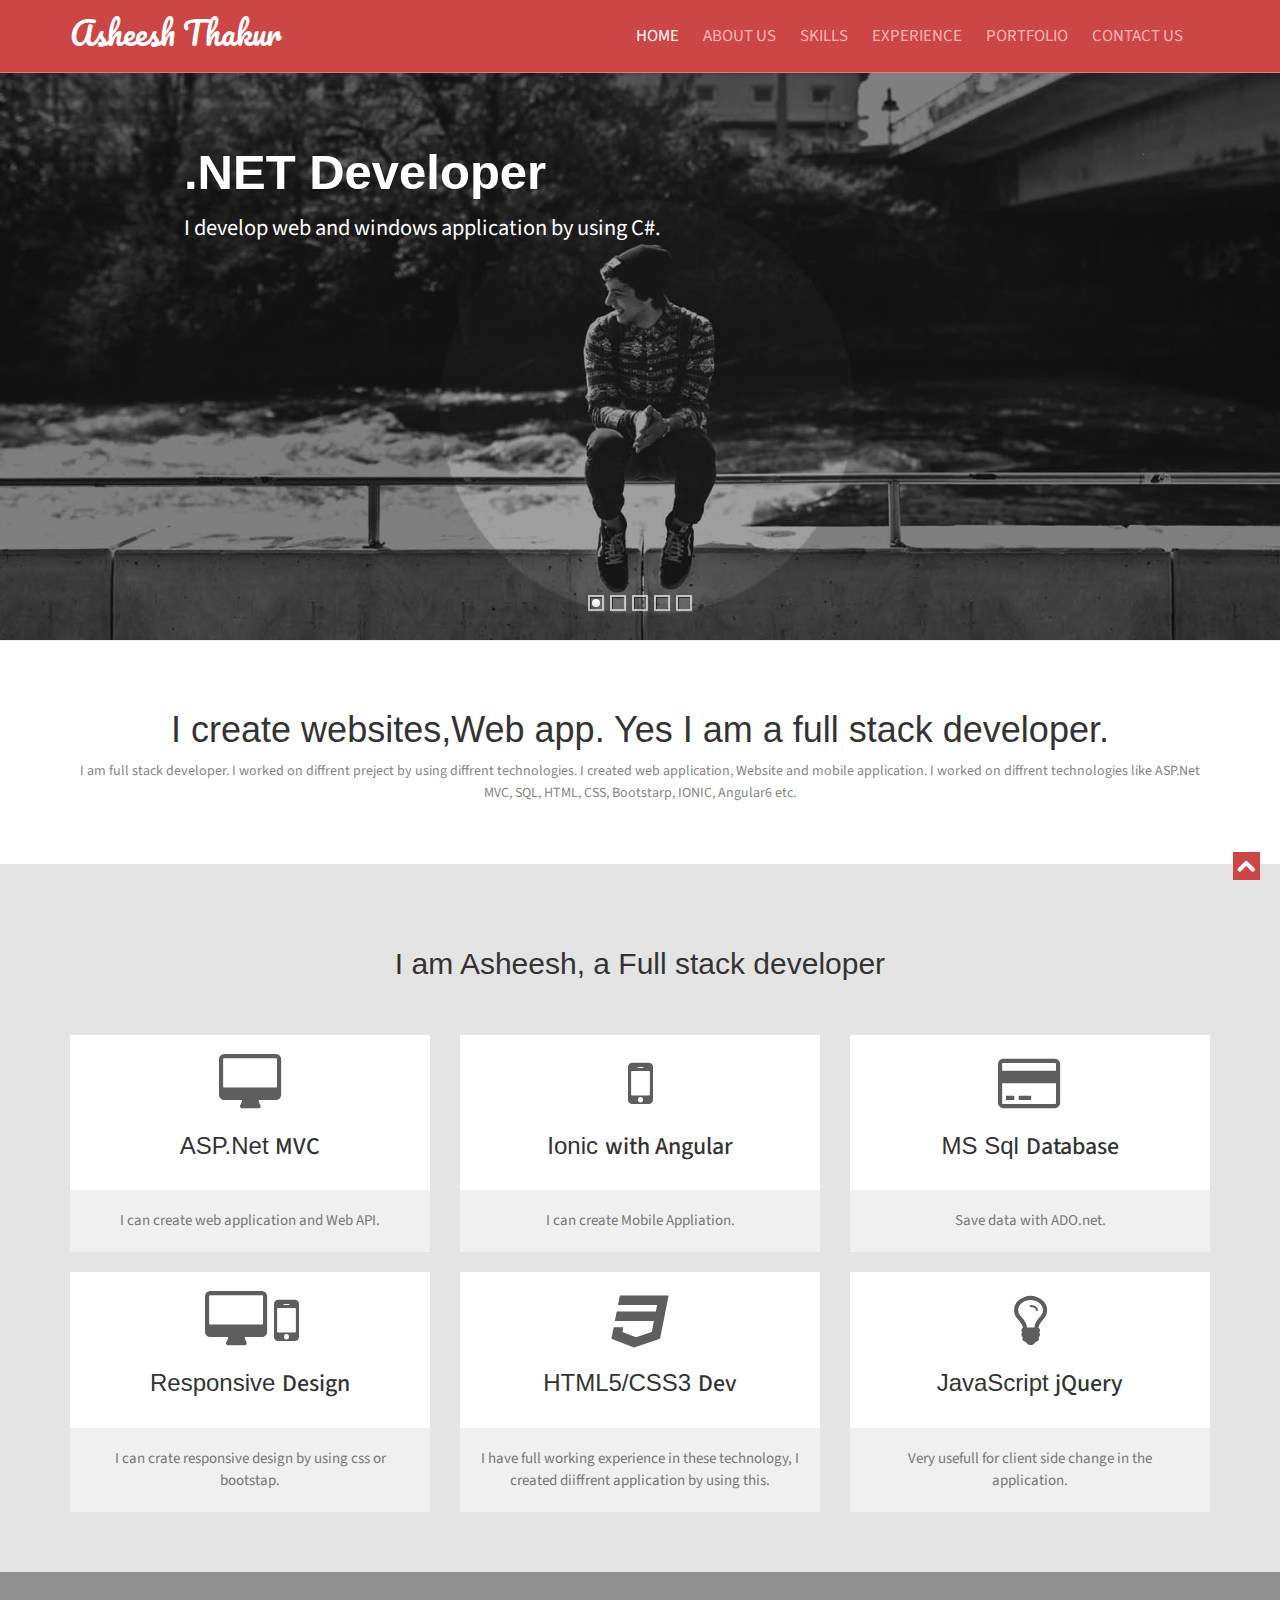
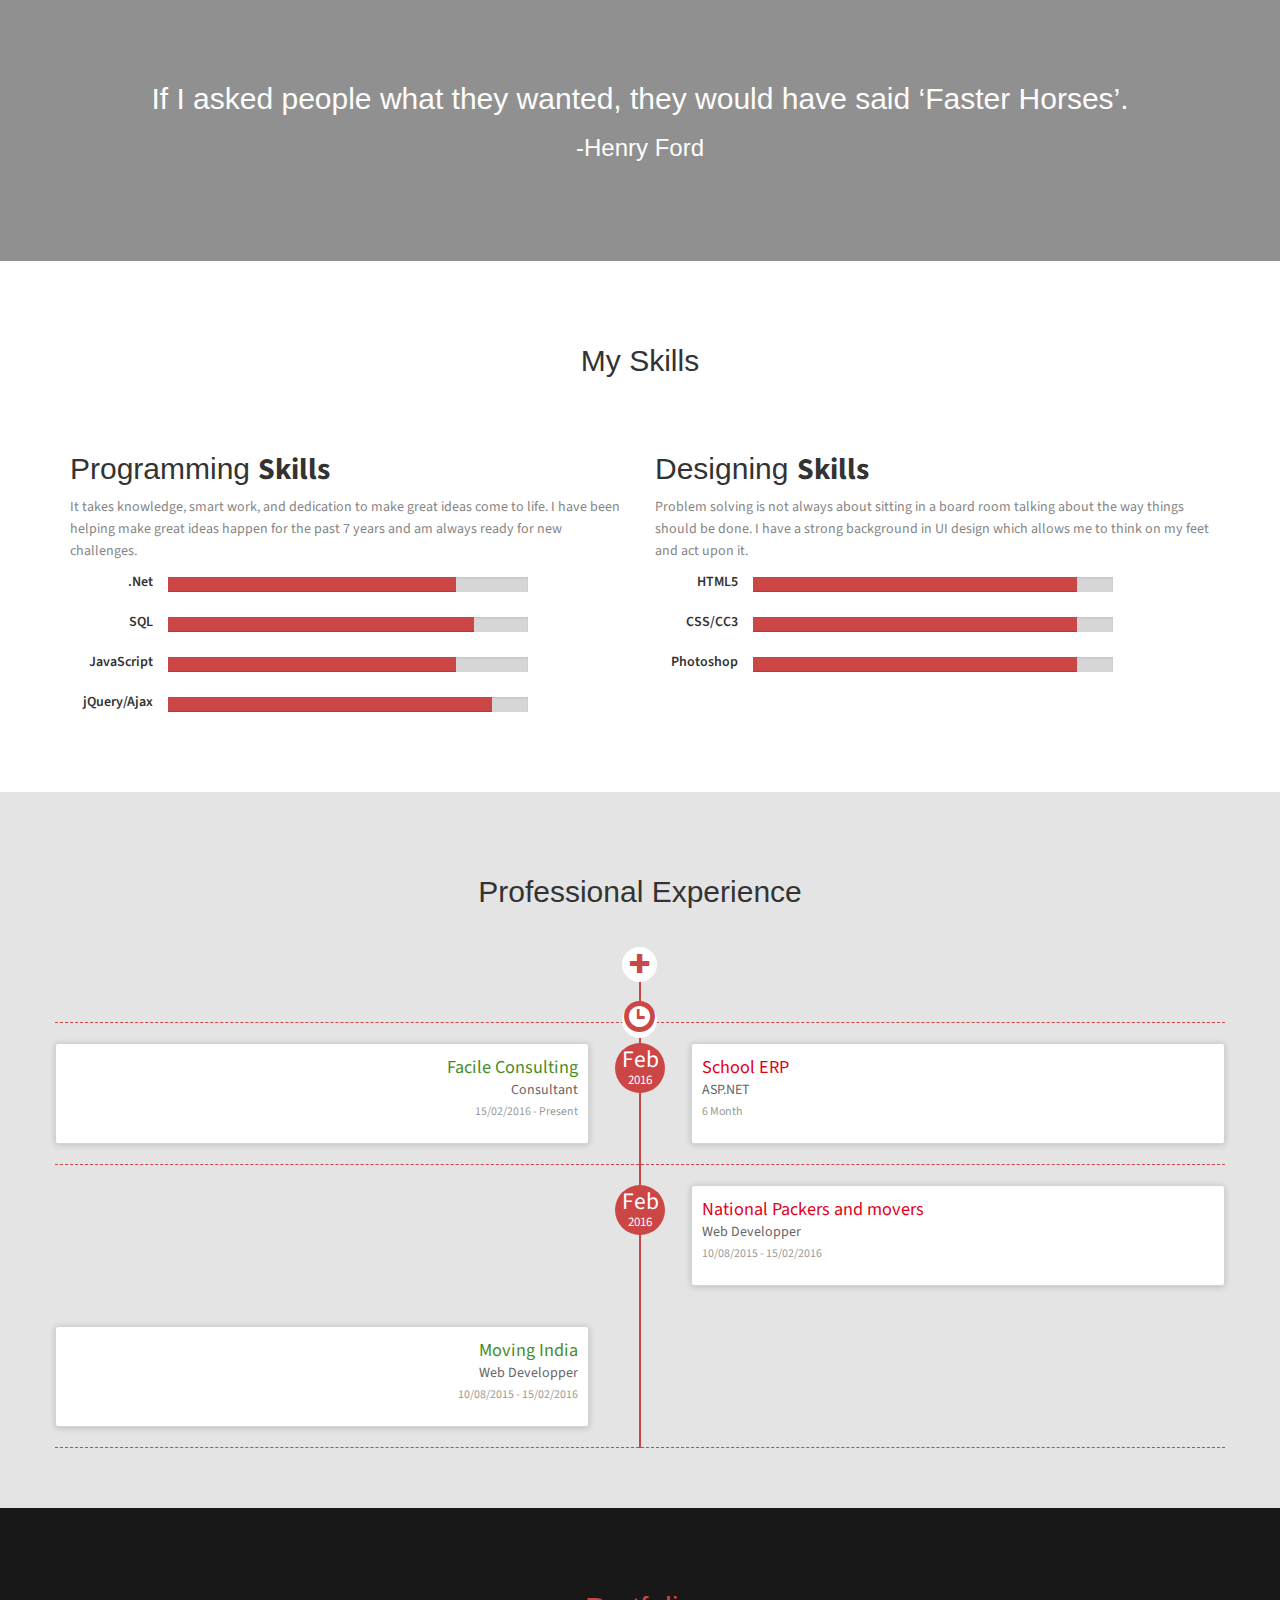
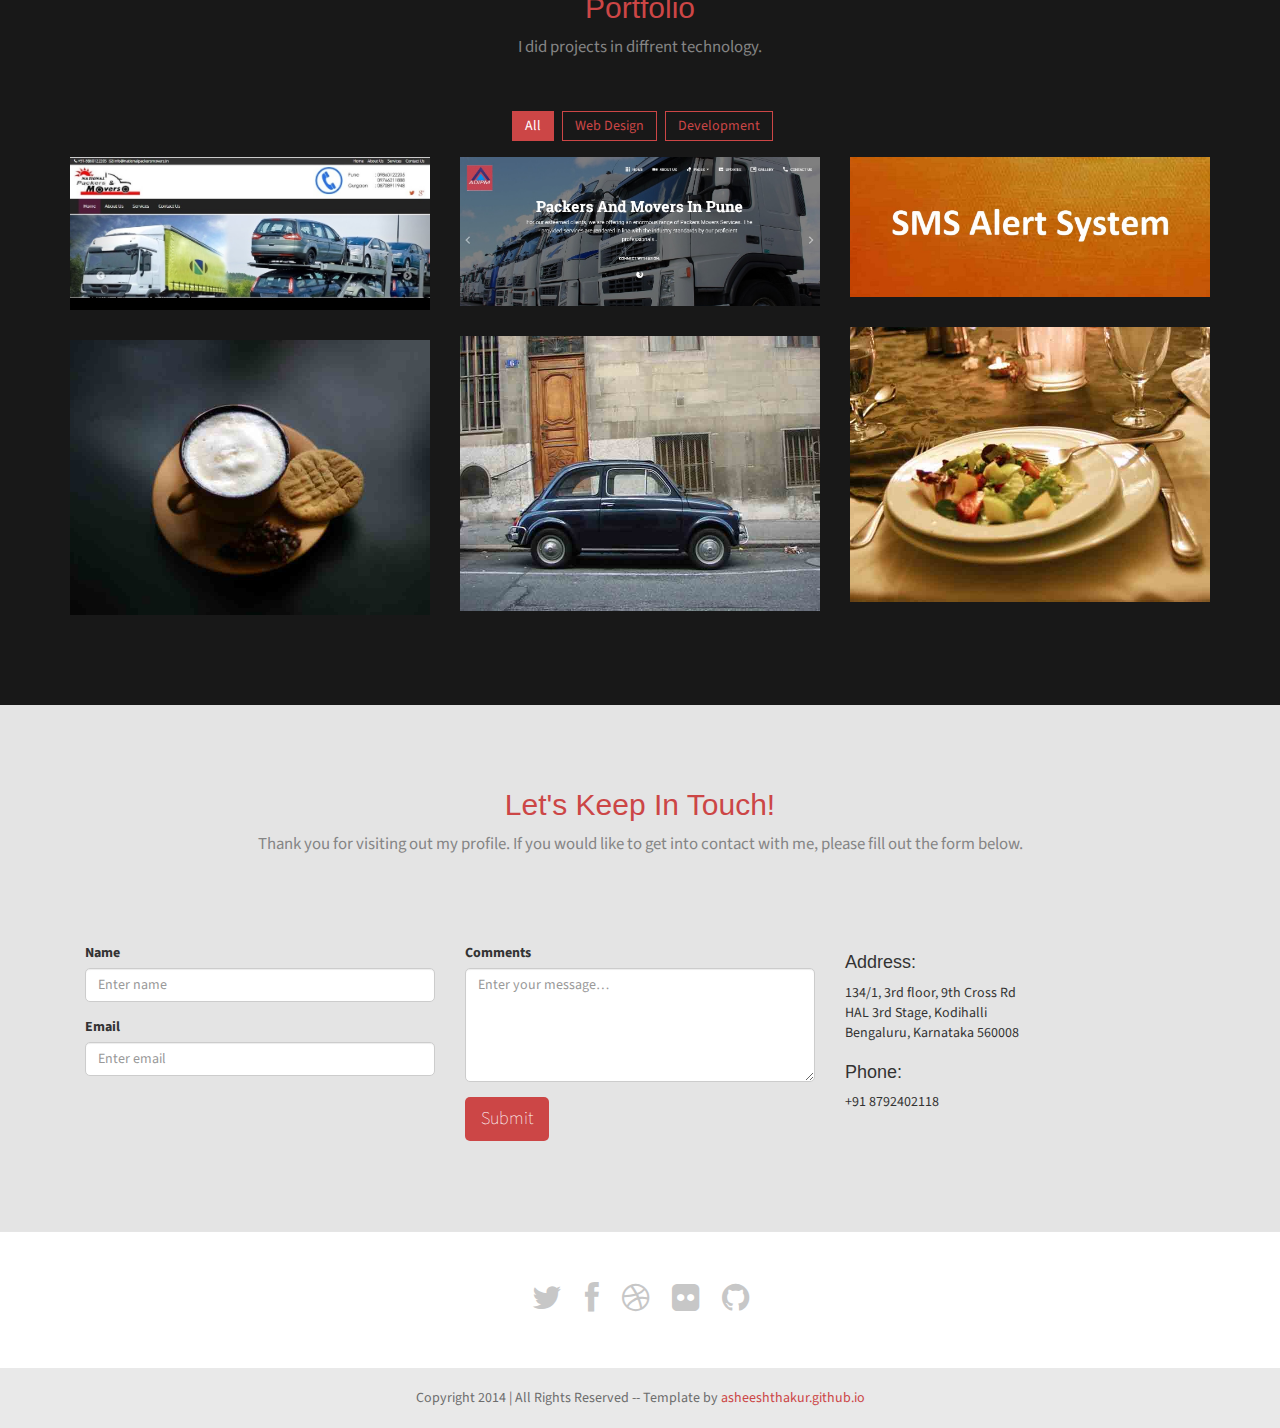
==== commit 107d716b: "Chnages in Code" ====
--- a/index.html
+++ b/index.html
@@ -187,7 +187,7 @@
         <div class="heading text-center">
                 <!-- Heading -->
                 <h2>My Skills</h2>
-                <p>Lorem ipsum dolor sit amet, consectetur adipiscing</p>
+               
             </div>
         	<div class="row">
                 <div class="col-sm-6">
@@ -196,26 +196,27 @@
                         It takes knowledge, smart work, and dedication to make great ideas come to life. I have been helping make great ideas happen for the past 7 years and am always ready for new challenges.
                 
                     </p>
-                    <div class="row">
-                        <div class="col-md-2 skilltitle">HTML5</div>
-                        <div class="col-md-8">
-                            <div class="progress">
-                                <div class="progress-bar" role="progressbar" aria-valuenow="90" aria-valuemin="0" aria-valuemax="100" style="width: 90%;">
-                                    <span class="sr-only">90% Complete</span>
-                                </div>
-                            </div>
-                        </div>
-                    </div>
-                    <div class="row">
-                        <div class="col-md-2 skilltitle">CSS/CC3</div>
-                        <div class="col-md-8">
-                            <div class="progress">
-                                <div class="progress-bar" role="progressbar" aria-valuenow="90" aria-valuemin="0" aria-valuemax="100" style="width: 90%;">
-                                    <span class="sr-only">90% Complete</span>
-                                </div>
-                            </div>
-                        </div>
-                    </div>
+					 <div class="row">
+                        <div class="col-md-2 skilltitle">.Net</div>
+                        <div class="col-md-8">
+                            <div class="progress">
+                                <div class="progress-bar" role="progressbar" aria-valuenow="80" aria-valuemin="0" aria-valuemax="100" style="width: 80%;">
+                                    <span class="sr-only">80% Complete</span>
+                                </div>
+                            </div>
+                        </div>
+                    </div>
+					 <div class="row">
+                        <div class="col-md-2 skilltitle">SQL</div>
+                        <div class="col-md-8">
+                            <div class="progress">
+                                <div class="progress-bar" role="progressbar" aria-valuenow="85" aria-valuemin="0" aria-valuemax="100" style="width: 85%;">
+                                    <span class="sr-only">85% Complete</span>
+                                </div>
+                            </div>
+                        </div>
+                    </div>
+                   
                     <div class="row">
                         <div class="col-md-2 skilltitle">JavaScript</div>
                         <div class="col-md-8">
@@ -243,6 +244,26 @@
                         Problem solving is not always about sitting in a board room talking about the way things should be done. I have a strong background in UI design which allows me to think on my feet and act upon it.
                 
                     </p>
+					 <div class="row">
+                        <div class="col-md-2 skilltitle">HTML5</div>
+                        <div class="col-md-8">
+                            <div class="progress">
+                                <div class="progress-bar" role="progressbar" aria-valuenow="90" aria-valuemin="0" aria-valuemax="100" style="width: 90%;">
+                                    <span class="sr-only">90% Complete</span>
+                                </div>
+                            </div>
+                        </div>
+                    </div>
+                    <div class="row">
+                        <div class="col-md-2 skilltitle">CSS/CC3</div>
+                        <div class="col-md-8">
+                            <div class="progress">
+                                <div class="progress-bar" role="progressbar" aria-valuenow="90" aria-valuemin="0" aria-valuemax="100" style="width: 90%;">
+                                    <span class="sr-only">90% Complete</span>
+                                </div>
+                            </div>
+                        </div>
+                    </div>
                     <div class="row">
                         <div class="col-md-2 skilltitle">Photoshop</div>
                         <div class="col-md-8">
@@ -308,9 +329,9 @@
                 <div class="col-sm-offset-1 col-sm-11">
                     <div class="timeline-panel debits">
                         <ul class="timeline-panel-ul">
-                            <li><span class="importo">Web Developper</span></li>
-                            <li><span class="causale">Worked on Diffrent Technology </span> </li>
-                            <li><p><small class="text-muted"> 15/02/2016 - Present</small></p> </li>
+                            <li><span class="importo">School ERP</span></li>
+                            <li><span class="causale">ASP.NET</span> </li>
+                            <li><p><small class="text-muted">6 Month</small></p> </li>
                         </ul>
                     </div>
     
@@ -396,7 +417,7 @@
                                     <div class="portfolio-desc align-center">
                                         <div class="folio-info">
                                             <a href="images/portfolio/img1.jpg" class="fancybox">
-                                                <h5>Project Name</h5>
+                                                <h5>Web Designing(Packers Movers)</h5>
                                                 <i class="fa fa-arrows-alt fa-2x"></i></a>
                                         </div>
                                     </div>
@@ -409,7 +430,7 @@
                                     <div class="portfolio-desc align-center">
                                         <div class="folio-info">
                                             <a href="images/portfolio/img2.jpg" class="fancybox">
-                                                <h5>Project Name</h5>
+                                                <h5>Web Designing(Packers Movers)</h5>
                                                 <i class="fa fa-arrows-alt fa-2x"></i></a>
                                         </div>
                                     </div>
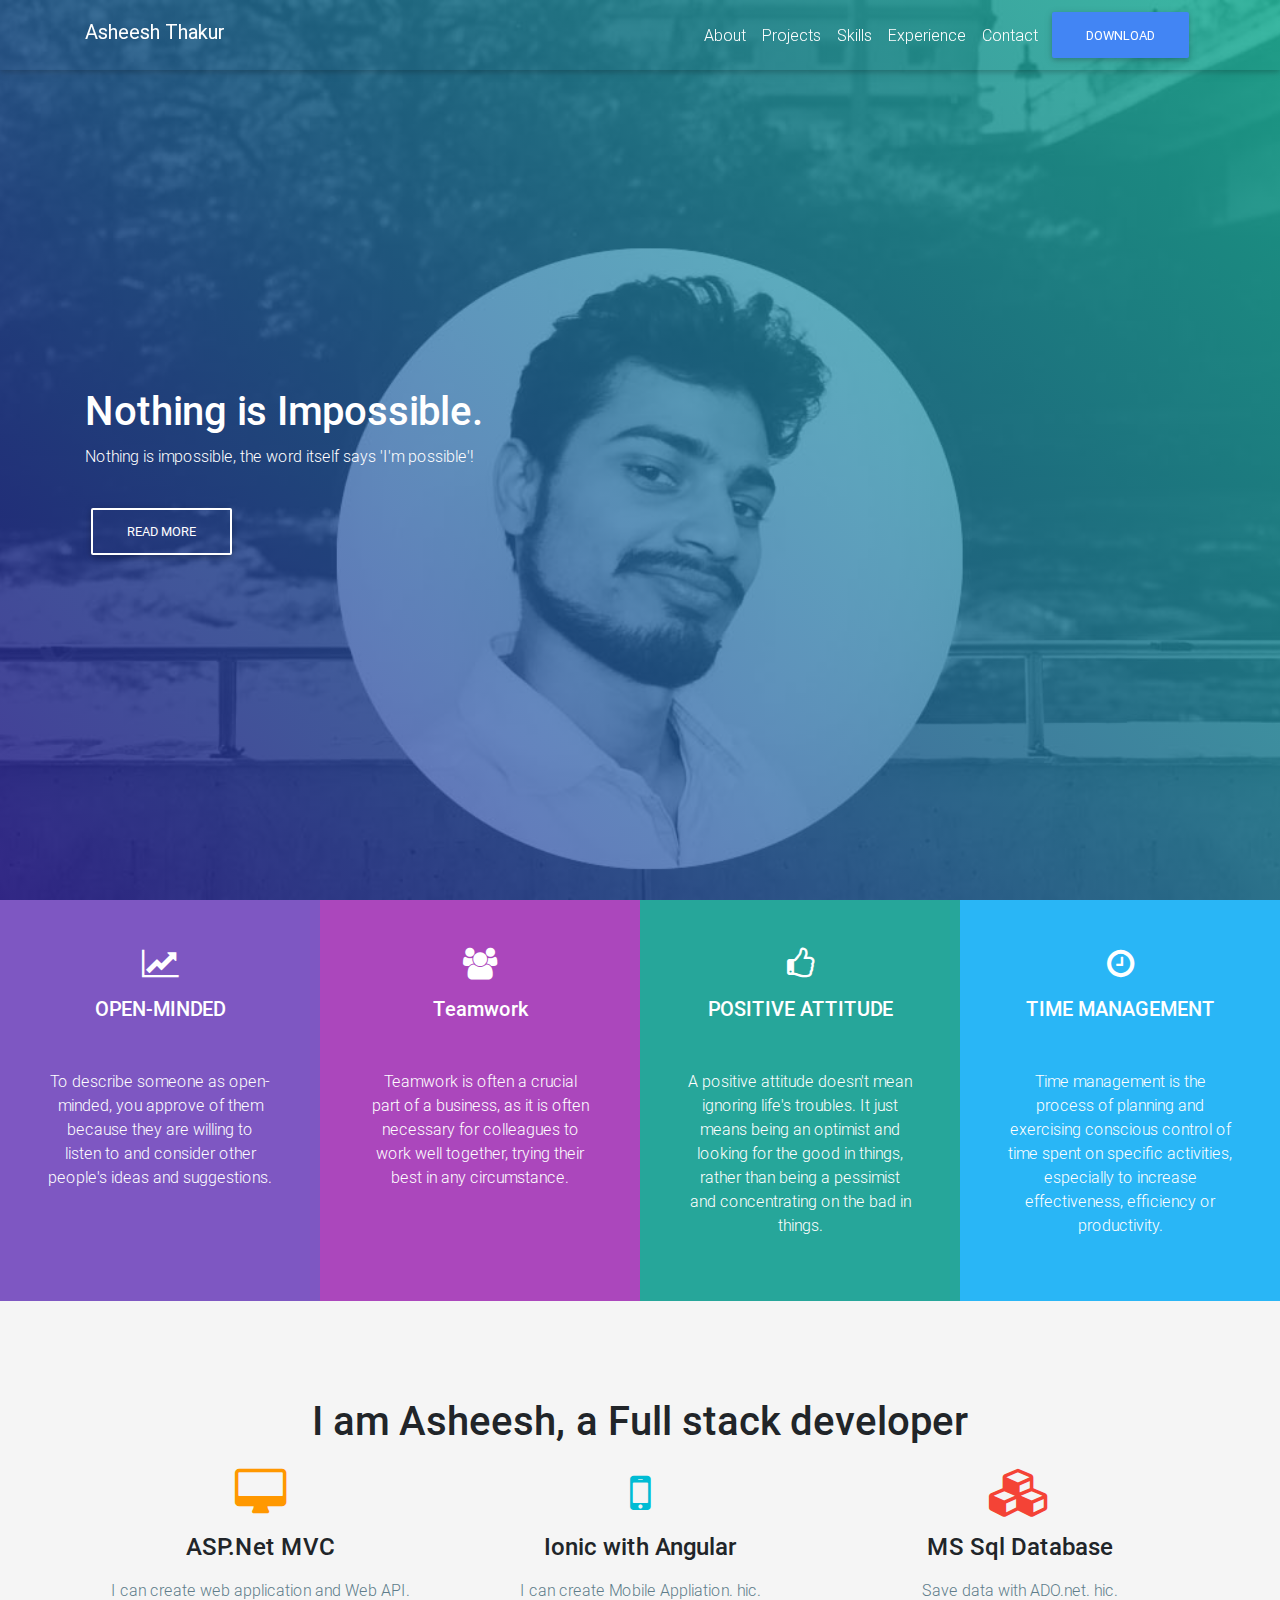
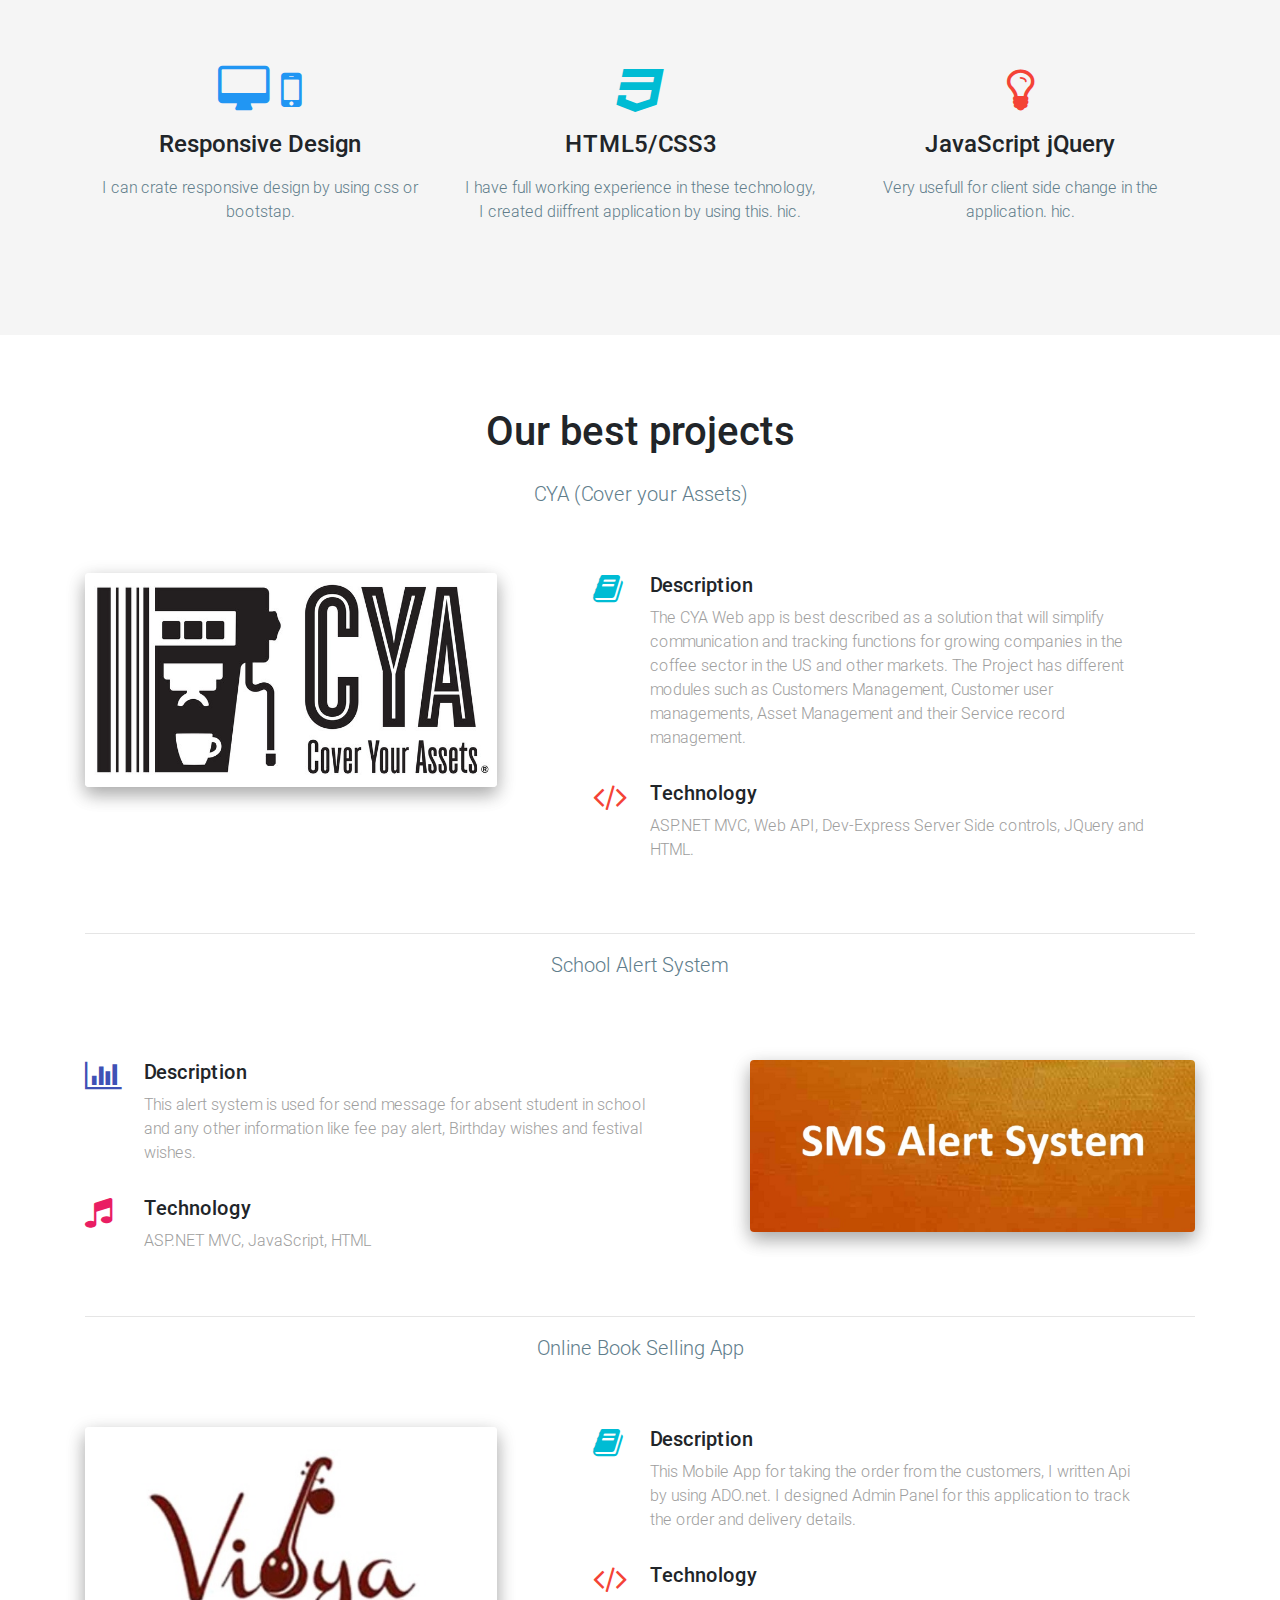
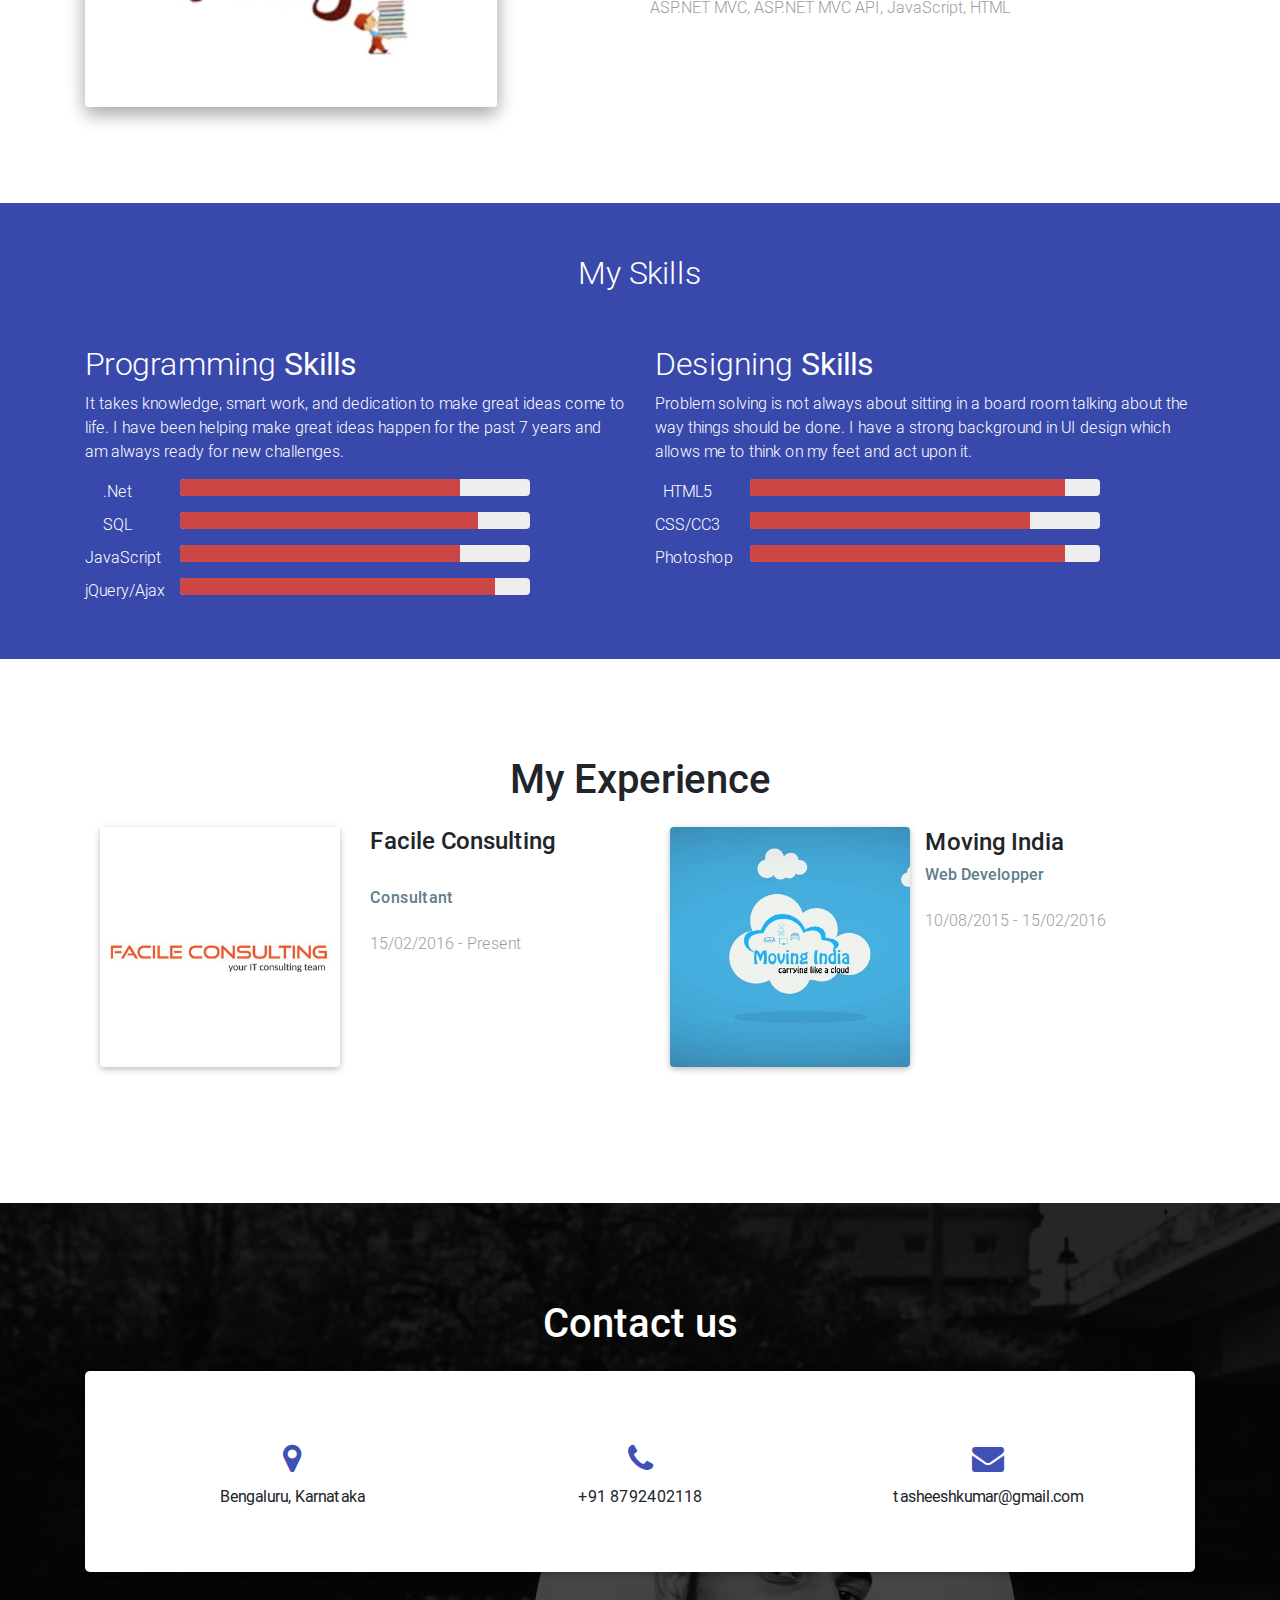
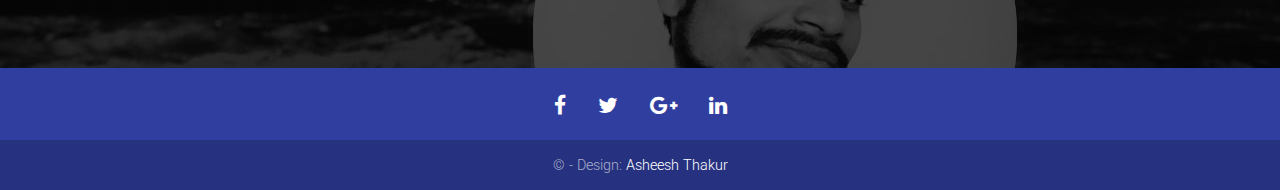
==== commit d3078193: "Chnages in Website Templet" ====
--- a/index.html
+++ b/index.html
@@ -1,189 +1,240 @@
-<!doctype html>
-<html lang="en-gb" class="no-js">
-<!--<![endif]-->
-<head>
-    <meta charset="utf-8">
-    <meta name="viewport" content="width=device-width, initial-scale=1, maximum-scale=1">
-    <!--[if lt IE 9]> 
-    <meta http-equiv="X-UA-Compatible" content="IE=edge,chrome=1">
-    <![endif]-->
+<!DOCTYPE html>
+<html class="full-height" lang="en-US">
+  <head>
+    <meta charset="UTF-8">
+    <meta http-equiv="X-UA-Compatible" content="IE=edge">
+    <meta name="viewport" content="width=device-width, initial-scale=1">
     <title>Asheesh Thakur Profile</title>
-    <meta name="description" content="">
-    <meta name="author" content="WebThemez">
-    <!--[if lt IE 9]>
-        <script src="http://html5shim.googlecode.com/svn/trunk/html5.js"></script>
-    <![endif]-->
-    <!--[if lte IE 8]>
-		<script type="text/javascript" src="http://explorercanvas.googlecode.com/svn/trunk/excanvas.js"></script>
-	<![endif]-->
-    <link rel="stylesheet" href="css/bootstrap.min.css" />
-    <link rel="stylesheet" type="text/css" href="css/isotope.css" media="screen" />
-    <link rel="stylesheet" href="js/fancybox/jquery.fancybox.css" type="text/css" media="screen" />
-    <link rel="stylesheet" type="text/css" href="css/da-slider.css" />
-    <!-- Owl Carousel Assets -->
-    <link href="js/owl-carousel/owl.carousel.css" rel="stylesheet">
-    <link rel="stylesheet" href="css/styles.css" />
-    <!-- Font Awesome -->
-    <link href="font/css/font-awesome.min.css" rel="stylesheet">
-</head>
-
-<body>
-    <header class="header">
-        <div class="container">
-            <nav class="navbar navbar-inverse" role="navigation">
-                <div class="navbar-header">
-                    <button type="button" id="nav-toggle" class="navbar-toggle" data-toggle="collapse" data-target="#main-nav">
-                        <span class="sr-only">Toggle navigation</span>
-                        <span class="icon-bar"></span>
-                        <span class="icon-bar"></span>
-                        <span class="icon-bar"></span>
-                    </button>
-                    <a href="#" class="navbar-brand scroll-top logo"><b>Asheesh Thakur</b></a>
+    <meta name="description" content="Material design landing page template built by TemplateFlip.com"/>
+    <link rel="stylesheet" href="https://maxcdn.bootstrapcdn.com/font-awesome/4.7.0/css/font-awesome.min.css">
+    <link href="css/bootstrap.min.css" rel="stylesheet">
+    <link href="css/mdb.min.css" rel="stylesheet">
+    <link href="styles/main.css" rel="stylesheet">
+  </head>
+  <body id="top">
+    <header>
+      <!-- Navbar-->
+      <nav class="navbar navbar-expand-lg navbar-dark fixed-top scrolling-navbar" id="navbar">
+        <div class="container"><a class="navbar-brand" href="#"><strong>Asheesh Thakur</strong></a>
+          <button class="navbar-toggler" type="button" data-toggle="collapse" data-target="#navbarContent" aria-controls="navbarContent" aria-expanded="false" aria-label="Toggle navigation"><span class="navbar-toggler-icon"></span></button>
+          <div class="collapse navbar-collapse" id="navbarContent">
+            <ul class="navbar-nav ml-auto">
+              <li class="nav-item"><a class="nav-link active" href="#about">About</a></li>
+              <li class="nav-item"><a class="nav-link" href="#projects">Projects</a></li>
+              <li class="nav-item"><a class="nav-link" href="#Skills">Skills</a></li>
+              <li class="nav-item"><a class="nav-link" href="#EXPERIENCE">Experience</a></li>
+              <li class="nav-item"><a class="nav-link" href="#contact">Contact</a></li>
+            </ul><a class="btn btn-primary btn-rounded my-0" href="resume/Asheesh Kumar.docx" Download >Download</a>
+          </div>
+        </div>
+      </nav>
+      <!-- Intro Section-->
+      <section class="view hm-gradient" id="intro">
+        <div class="full-bg-img d-flex align-items-center">
+          <div class="container">
+            <div class="row no-gutters">
+              <div class="col-md-10 col-lg-6 text-center text-md-left margins">
+                <div class="white-text">
+                  <div class="wow fadeInLeft" data-wow-delay="0.3s">
+                    <h1 class="h1-responsive font-bold mt-sm-5">Nothing is Impossible.</h1>
+                    <div class="h6">
+                        Nothing is impossible, the word itself says 'I'm possible'!
+                    </div>
+                  </div><br>
+                
+                  <button type="button" class="btn btn-outline-white" data-toggle="collapse" data-target="#demo">Read More</button>
+                  <div id="demo" class="collapse">
+                      I think that nothing is impossible when you want to fulfill a dream. A lot of people will tell you that you can't do it, that you don't have what it takes, but if it is in your heart and you feel it, there is nothing that will stop you. It is like the sun - you can't block it: it will shine regardless, if that is what you want.
+                  </div>
                 </div>
-                <!--/.navbar-header-->
-                <div id="main-nav" class="collapse navbar-collapse">
-                    <ul class="nav navbar-nav" id="mainNav">
-                        <li class="active"><a href="#home" class="scroll-link">Home</a></li>
-                        <li><a href="#aboutUs" class="scroll-link">About Us</a></li>
-                        <li><a href="#skills" class="scroll-link">Skills</a></li>
-                        <li><a href="#experience" class="scroll-link">Experience</a></li>
-                        <li><a href="#portfolio" class="scroll-link">Portfolio</a></li>
-                        <li><a href="#contactUs" class="scroll-link">Contact Us</a></li>
-                    </ul>
-                </div>
-                <!--/.navbar-collapse-->
-            </nav>
-            <!--/.navbar-->
-        </div>
-        <!--/.container-->
+
+              </div>
+            </div>
+          </div>
+        </div>
+      </section>
     </header>
-    <!--/.header-->
-    <div id="#top"></div>
-    <section id="home">
-        <div class="banner-container">
-            <img src="images/banner-bg.jpg" alt="banner" />
-            <div class="container banner-content">
-                <div id="da-slider" class="da-slider">
-                    <div class="da-slide">
-                        <h2>.NET Developer</h2>
-                        <p>I develop web and windows application by using C#.</p>
-                        <div class="da-img"></div>
-                    </div>
-                    <div class="da-slide">
-                        <h2>MS SQL Developer</h2>
-                        <p>I create database for any type of application.</p>
-                        <div class="da-img"></div>
-                    </div>
-                    <div class="da-slide">
-                        <h2>Web designer</h2>
-                        <p>Amazing free responsive website for free, enjoy!!!</p>
-                        <div class="da-img"></div>
-                    </div>
-                    
-                    <div class="da-slide">
-                        <h2>HTML5/CSS3</h2>
-                        <p>HTML5 is a markup language used for structuring and presenting Web.</p>
-                        <div class="da-img"></div>
-                    </div>
-                    <div class="da-slide">
-                        <h2>JavaScript/jQuery</h2>
-                        <p>jQuery: Write Less, Do More...</p>
-                        <div class="da-img"></div>
-                    </div>
-                    
-				<!--  <nav class="da-arrows">
-                        <span class="da-arrows-prev"></span>
-                        <span class="da-arrows-next"></span>
-                    </nav> -->
-                </div>
-            </div>
-        </div>
-    </section>
-    <section id="introText">
-        <div class="container">
-            <div class="text-center">
-            <h1>I create websites,Web app. Yes I am a full stack developer.</h1>
-              <p>I am full stack developer. I worked on diffrent preject by using diffrent technologies. I created web application, Website and mobile application. I worked on diffrent technologies like ASP.Net MVC, SQL, HTML, CSS, Bootstarp, IONIC, Angular6 etc.</p>
-            </div>
-        </div>
-
-    </section>
-    <!--About-->
-    <section id="aboutUs" class="secPad">
-        <div class="container">
-            <div class="heading text-center">
-                <!-- Heading -->
-                <h2>I am Asheesh, a Full stack developer</h2>
-                <p></p>
-            </div>
-            <div class="row">
-                    <!-- item -->
-                    <div class="col-md-4 text-center tileBox">
-                       <div class="txtHead"> <i class="fa fa-desktop"></i>
-                        <h3>ASP.Net <span class="id-color">MVC</span></h3></div>
-                        <p>I can create web application and Web API.</p>
-                    </div>
-                    <!-- end: -->
-    
-                    <!-- item -->
-                    <div class="col-md-4 text-center tileBox">
-                        <div class="txtHead"><i class="fa fa-mobile"></i>
-                        <h3>Ionic <span class="id-color">with Angular</span></h3></div>
-                        <p>I can create Mobile Appliation.</p>
-                    </div>
-                    <!-- end: -->
-    
-                    <!-- item -->
-                    <div class="col-md-4 text-center tileBox">
-                            
-                        <div class="txtHead"><i class="fa fa-credit-card"></i>
-                            <i class="fa fa-database" aria-hidden="true"></i>
-                        <h3>MS Sql <span class="id-color">Database</span></h3></div>
-                        <p>Save data with ADO.net.</p>
-                    </div>
-                    <!-- end: -->
-                </div>
-                <br/>
-            <div class="row">
-                <!-- item -->
-                <div class="col-md-4 text-center tileBox">
-                   <div class="txtHead"> <i class="fa fa-desktop " style="width:70px"></i>  <i class="fa fa-mobile "></i>
-                    <h3>Responsive <span class="id-color">Design</span></h3></div>
-                    <p>I can crate responsive design by using css or bootstap.</p>
-                </div>
-                <!-- end: -->
-
-                <!-- item -->
-                <div class="col-md-4 text-center tileBox">
-                    <div class="txtHead"><i class="fa fa-css3"></i>
-                    <h3>HTML5/CSS3 <span class="id-color">Dev</span></h3></div>
-                    <p>I have full working experience in these technology, I created diiffrent application by using this.</p>
-                </div>
-                <!-- end: -->
-
-                <!-- item -->
-                <div class="col-md-4 text-center tileBox">
-                    <div class="txtHead"><i class="fa fa-lightbulb-o"></i>
-                    <h3>JavaScript <span class="id-color">jQuery</span></h3></div>
-                    <p>Very usefull for client side change in the application.</p>
-                </div>
-                <!-- end: -->
-            </div>
-        </div>
-    </section>
-    <!--Quote-->
-    <section id="quote" class="bg-parlex">
-        <div class="parlex-back">
-            <div class="container secPad text-center">
-				<h2>If I asked people what they wanted, they would have said ‘Faster Horses’.</h2><h3>-Henry Ford</h3>
-            </div>
-            <!--/.container-->
-        </div>
-    </section>
-    
-    <!--Skills-->
-    <section id="skills" class="secPad white">
-    	<div class="container">
+    <div id="content">
+<section class="row no-gutters" id="features">
+  <div class="col-lg-3 col-md-6 col-sm-12 deep-purple lighten-1 text-white">
+    <div class="p-5 text-center wow zoomIn" data-wow-delay=".1s"><i class="fa fa-line-chart fa-2x"></i>
+      <div class="h5 mt-3">OPEN-MINDED</div>
+      <p class="mt-5">To describe someone as open-minded, you approve of them because they are willing to listen to and consider other people's ideas and suggestions.</p>
+    </div>
+  </div>
+  <div class="col-lg-3 col-md-6 purple lighten-1 text-white">
+    <div class="p-5 text-center wow zoomIn" data-wow-delay=".3s"><i class="fa fa-users fa-2x"></i>
+      <div class="h5 mt-3">Teamwork</div>
+      <p class="mt-5">Teamwork is often a crucial part of a business, as it is often necessary for colleagues to work well together, trying their best in any circumstance.</p>
+    </div>
+  </div>
+  <div class="col-lg-3 col-md-6 teal lighten-1 text-white">
+    <div class="p-5 text-center wow zoomIn" data-wow-delay=".5s"><i class="fa fa-thumbs-o-up fa-2x"></i>
+      <div class="h5 mt-3">POSITIVE ATTITUDE</div>
+      <p class="mt-5">A positive attitude doesn't mean ignoring life's troubles. It just means being an optimist and looking for the good in things, rather than being a pessimist and concentrating on the bad in things.</p>
+    </div>
+  </div>
+  <div class="col-lg-3 col-md-6 light-blue lighten-1 text-white">
+    <div class="p-5 text-center wow zoomIn" data-wow-delay=".7s"><i class="fa fa-clock-o fa-2x"></i>
+      <div class="h5 mt-3">TIME MANAGEMENT</div>
+      <p class="mt-5">Time management is the process of planning and exercising conscious control of time spent on specific activities, especially to increase effectiveness, efficiency or productivity.</p>
+    </div>
+  </div>
+</section>
+<section class="text-center py-5 grey lighten-4" id="about">
+  <div class="container">
+    <div class="wow fadeIn">
+      <h2 class="h1 pt-5 pb-3">I am Asheesh, a Full stack developer</h2>
+     
+    </div>
+    <div class="row">
+      <div class="col-md-4 mb-r wow fadeInUp" data-wow-delay=".3s"><i class="fa fa-desktop fa-3x orange-text"></i>
+        <h3 class="h4 mt-3">ASP.Net <span class="id-color">MVC</span></h3>
+        <p class="mt-3 blue-grey-text">
+            I can create web application and Web API.
+        </p>
+        
+      </div>
+      <div class="col-md-4 mb-r wow fadeInUp" data-wow-delay=".4s"><i class="fa fa-mobile fa-3x cyan-text"></i>
+        <h3 class="h4 mt-3">Ionic with Angular</h3>
+        <p class="mt-3 blue-grey-text">
+            I can create Mobile Appliation.
+          hic.
+        </p>
+      </div>
+      <div class="col-md-4 mb-r wow fadeInUp" data-wow-delay=".5s"><i class="fa fa-cubes fa-3x red-text"></i>
+        <h3 class="h4 mt-3">MS Sql Database</h3>
+        <p class="mt-3 blue-grey-text">
+            Save data with ADO.net.
+          hic.
+        </p>
+      </div>
+    </div>
+    <div class="row">
+        <div class="col-md-4 mb-r wow fadeInUp" data-wow-delay=".3s"><i class="fa fa-desktop fa-3x blue-text"></i> &nbsp;&nbsp;<i class="fa fa-mobile fa-3x blue-text"></i>
+          <h3 class="h4 mt-3">Responsive Design</h3>
+          <p class="mt-3 blue-grey-text">
+              I can crate responsive design by using css or bootstap.
+          </p>
+          
+        </div>
+        <div class="col-md-4 mb-r wow fadeInUp" data-wow-delay=".4s"><i class="fa fa-css3 fa-3x cyan-text"></i>
+          <h3 class="h4 mt-3">HTML5/CSS3</h3>
+          <p class="mt-3 blue-grey-text">
+              I have full working experience in these technology, I created diiffrent application by using this.
+            hic.
+          </p>
+        </div>
+        <div class="col-md-4 mb-r wow fadeInUp" data-wow-delay=".5s"><i class="fa fa-lightbulb-o fa-3x red-text"></i>
+          <h3 class="h4 mt-3">JavaScript jQuery</h3>
+          <p class="mt-3 blue-grey-text">
+              Very usefull for client side change in the application.
+            hic.
+          </p>
+        </div>
+      </div>
+  </div>
+</section>
+<section class="py-5" id="projects">
+  <div class="container">
+    <div class="wow fadeIn">
+      <h2 class="text-center h1 my-4">Our best projects</h2>
+      <p class="px-5 mb-5 pb-3 lead blue-grey-text text-center">
+          CYA (Cover your Assets)
+      </p>
+    </div>
+    <div class="row wow fadeInLeft" data-wow-delay=".3s">
+      <div class="col-lg-6 col-xl-5 pr-lg-5 pb-5"><img class="img-fluid rounded z-depth-2" src="img/CYA.jpg" alt="project image"/></div>
+      <div class="col-lg-6 col-xl-7 pl-lg-5 pb-4">
+        <div class="row mb-3">
+          <div class="col-1 mr-1"><i class="fa fa-book fa-2x cyan-text"></i></div>
+          <div class="col-10">
+            <h5 class="font-bold">Description</h5>
+            <p class="grey-text">
+                The CYA Web app is best described as a solution that will simplify communication and tracking functions for growing companies in the coffee sector in the US and other markets. The Project has different modules such as Customers Management, Customer user managements, Asset Management and their Service record management. 
+            </p>
+          </div>
+        </div>
+        <div class="row mb-3">
+          <div class="col-1 mr-1"><i class="fa fa-code fa-2x red-text"></i></div>
+          <div class="col-10">
+            <h5 class="font-bold">Technology</h5>
+            <p class="grey-text">
+                ASP.NET MVC, Web API, Dev-Express Server Side controls, JQuery and HTML.
+            </p>
+          </div>
+        </div>
+        
+      </div>
+    </div>
+    <hr/>
+    <div class="wow fadeIn">
+
+        <p class="pb-3 lead blue-grey-text text-center">
+            School Alert System 
+        </p>
+      </div>
+    <div class="row pt-5 wow fadeInRight" data-wow-delay=".3s">
+      <div class="col-lg-6 col-xl-7 mb-3">
+        <div class="row mb-3">
+          <div class="col-1 mr-1"><i class="fa fa-bar-chart fa-2x indigo-text"></i></div>
+          <div class="col-10">
+            <h5 class="font-bold">Description</h5>
+            <p class="grey-text">
+                This alert system is used for send message for absent student in school and any other information like fee pay alert, Birthday wishes and festival wishes.
+            </p>
+          </div>
+        </div>
+        <div class="row mb-3">
+          <div class="col-1 mr-1"><i class="fa fa-music fa-2x pink-text"></i></div>
+          <div class="col-10">
+            <h5 class="font-bold">Technology</h5>
+            <p class="grey-text">
+                ASP.NET MVC, JavaScript, HTML
+            </p>
+          </div>
+        </div>
+       
+      </div>
+      <div class="col-lg-6 col-xl-5 mb-3"><img class="img-fluid rounded z-depth-2" src="img/img3.jpg" alt="project image"/></div>
+    </div>
+    <hr />
+    <div class="wow fadeIn">
+      
+        <p class="px-5 mb-5 pb-3 lead blue-grey-text text-center">
+            Online Book Selling App 
+        </p>
+      </div>
+      <div class="row wow fadeInLeft" data-wow-delay=".3s">
+        <div class="col-lg-6 col-xl-5 pr-lg-5 pb-5">
+          <img class="img-fluid rounded z-depth-2" src="img/Vidyadoot.jpeg" alt="project image"/>
+        </div>
+        <div class="col-lg-6 col-xl-7 pl-lg-5 pb-4">
+          <div class="row mb-3">
+            <div class="col-1 mr-1"><i class="fa fa-book fa-2x cyan-text"></i></div>
+            <div class="col-10">
+              <h5 class="font-bold">Description</h5>
+              <p class="grey-text">
+                  This Mobile App for taking the order from the customers, I written Api by using ADO.net. I designed Admin Panel for this application to track the order and delivery details.
+              </p>
+            </div>
+          </div>
+          <div class="row mb-3">
+            <div class="col-1 mr-1"><i class="fa fa-code fa-2x red-text"></i></div>
+            <div class="col-10">
+              <h5 class="font-bold">Technology</h5>
+              <p class="grey-text">
+                  ASP.NET MVC, ASP.NET MVC API, JavaScript, HTML
+              </p>
+            </div>
+          </div>
+          
+        </div>
+      </div>
+  </div>
+</section>
+<section class="text-center py-5 indigo darken-1 text-white" id="Skills">
+    <div class="container">
         <div class="heading text-center">
                 <!-- Heading -->
                 <h2>My Skills</h2>
@@ -191,8 +242,8 @@
             </div>
         	<div class="row">
                 <div class="col-sm-6">
-                    <h2>Programming <strong>Skills</strong></h2>
-                    <p class="mrgBtm20">
+                    <h2 class="text-left">Programming <strong>Skills</strong></h2>
+                    <p class="mrgBtm20 text-left">
                         It takes knowledge, smart work, and dedication to make great ideas come to life. I have been helping make great ideas happen for the past 7 years and am always ready for new challenges.
                 
                     </p>
@@ -239,8 +290,8 @@
                     </div>      
                 </div>
                 <div class="col-sm-6">
-                    <h2>Designing <strong>Skills</strong></h2>
-                    <p class="mrgBtm20">
+                    <h2 class="text-left">Designing <strong>Skills</strong></h2>
+                    <p class="mrgBtm20 text-left">
                         Problem solving is not always about sitting in a board room talking about the way things should be done. I have a strong background in UI design which allows me to think on my feet and act upon it.
                 
                     </p>
@@ -258,336 +309,130 @@
                         <div class="col-md-2 skilltitle">CSS/CC3</div>
                         <div class="col-md-8">
                             <div class="progress">
+                                <div class="progress-bar" role="progressbar" aria-valuenow="80" aria-valuemin="0" aria-valuemax="100" style="width: 80%;">
+                                    <span class="sr-only">80% Complete</span>
+                                </div>
+                            </div>
+                        </div>
+                    </div>
+                    <div class="row">
+                        <div class="col-md-2 skilltitle">Photoshop</div>
+                        <div class="col-md-8">
+                            <div class="progress">
                                 <div class="progress-bar" role="progressbar" aria-valuenow="90" aria-valuemin="0" aria-valuemax="100" style="width: 90%;">
                                     <span class="sr-only">90% Complete</span>
                                 </div>
                             </div>
                         </div>
                     </div>
-                    <div class="row">
-                        <div class="col-md-2 skilltitle">Photoshop</div>
-                        <div class="col-md-8">
-                            <div class="progress">
-                                <div class="progress-bar" role="progressbar" aria-valuenow="90" aria-valuemin="0" aria-valuemax="100" style="width: 90%;">
-                                    <span class="sr-only">90% Complete</span>
-                                </div>
-                            </div>
-                        </div>
-                    </div>
                    
                 </div>
             </div>
-        </div>        
-    </section>
+        </div>
+</section>
+<section class="py-5" id="EXPERIENCE">
+  <div class="container">
+    <div class="wow fadeIn">
+      <h2 class="h1 pt-5 pb-3 text-center">My Experience</h2>
+      
+    </div>
+    <div class="row mb-lg-4 center-on-small-only">
+      <div class="col-lg-6 col-md-12 mb-r wow fadeInLeft" data-wow-delay=".3s">
+        <div class="col-md-6 float-left"><img class="img-fluid rounded z-depth-1 mb-3" src="img/facile.jpg" alt="company logo"/></div>
+        <div class="col-md-6 float-right">
+          <div class="h4">Facile Consulting</div>
+          </br>
+          <h6 class="font-bold blue-grey-text mb-4">Consultant</h6>
+        
+
+
+          <p class="grey-text">15/02/2016 - Present</p>
+        </div>
+      </div>
+      <div class="col-lg-6 col-md-12 mb-r wow fadeInRight" data-wow-delay=".3s">
+        <div class="col-md-6 float-left"><img class="img-fluid rounded z-depth-1 mb-3" src="img/maxresdefault.jpg" alt="company logo"/></div>
+        <div class="col-md-6 float-right"></div>
+          <div class="h4">Moving India</div>
+          
+          <h6 class="font-bold blue-grey-text mb-4">Web Developper</h6>
+          <p class="grey-text">10/08/2015 - 15/02/2016</p>
+
+        
+
+          </div>
+      </div>
+    </div>
     
-    <!--Experience-->
-    <section id="experience" class="secPad">
-    	<div class="container">     
-           <div class="heading text-center">
-                <!-- Heading -->
-                <h2>Professional Experience</h2>
-                <p></p>
-            </div>
-        <div id="timeline"><div class="row timeline-movement timeline-movement-top">
-        <div class="timeline-badge timeline-future-movement">
-            <a href="#">
-                <span class="glyphicon glyphicon-plus"></span>
-            </a>
-        </div>
-        <div class="timeline-badge timeline-filter-movement">
-            <a href="#">
-                <span class="glyphicon glyphicon-time"></span>
-            </a>
-        </div>
-    
-    </div>
-    <div class="row timeline-movement">
-    
-        <div class="timeline-badge">
-            <span class="timeline-balloon-date-day">Feb</span>
-            <span class="timeline-balloon-date-month">2016</span>
-        </div>
-    
-    
-        <div class="col-sm-6  timeline-item">
-            <div class="row">
-                <div class="col-sm-11">
-                    <div class="timeline-panel credits">
-                        <ul class="timeline-panel-ul">
-                            <li><span class="importo">Facile Consulting</span></li>
-                            <li><span class="causale">Consultant</span> </li>
-                            <li><p><small class="text-muted"> 15/02/2016 - Present</small></p> </li>
-                        </ul>
-                    </div>
-    
+  </div>
+</section>
+<section id="contact" style="background-image:url('img/panorama-3094696_1920.jpg');">
+  <div class="rgba-black-strong py-5">
+    <div class="container">
+      <div class="wow fadeIn">
+        <h2 class="h1 text-white pt-5 pb-3 text-center">Contact us</h2>
+              </div>
+      <div class="card mb-5 wow fadeInUp" data-wow-delay=".4s">
+        <div class="card-body p-5">
+          
+          <div class="row">
+            
+            <div class="col-md-4">
+              <ul class="list-unstyled text-center">
+                <li class="mt-4"><i class="fa fa-map-marker indigo-text fa-2x"></i>
+                  <p class="mt-2">
+                      Bengaluru, Karnataka 
+                      </p>
+                </li>
+               
+              </ul>
+            </div>
+            <div class="col-md-4">
+                <ul class="list-unstyled text-center">
+                  <li class="mt-4"><i class="fa fa-phone indigo-text fa-2x"></i>
+                    <p class="mt-2">+91 8792402118
+                      </p>
+                  </li>
+                  
+                </ul>
+              </div>
+              <div class="col-md-4">
+                  <ul class="list-unstyled text-center">
+                   
+                    <li class="mt-4"><i class="fa fa-envelope indigo-text fa-2x"></i>
+                      <p class="mt-2">tasheeshkumar@gmail.com
+                        </p>
+                    </li>
+                  </ul>
                 </div>
-            </div>
-        </div>
-    
-        <div class="col-sm-6  timeline-item">
-            <div class="row">
-                <div class="col-sm-offset-1 col-sm-11">
-                    <div class="timeline-panel debits">
-                        <ul class="timeline-panel-ul">
-                            <li><span class="importo">School ERP</span></li>
-                            <li><span class="causale">ASP.NET</span> </li>
-                            <li><p><small class="text-muted">6 Month</small></p> </li>
-                        </ul>
-                    </div>
-    
-                </div>
-            </div>
-        </div>
-    </div>
-    
-    <!--due -->
-    
-    <div class="row timeline-movement">
-    
-    
-        <div class="timeline-badge">
-            <span class="timeline-balloon-date-day">Feb</span>
-            <span class="timeline-balloon-date-month">2016</span>
-        </div>
-    
-        <div class="col-sm-offset-6 col-sm-6  timeline-item">
-            <div class="row">
-                <div class="col-sm-offset-1 col-sm-11">
-                    <div class="timeline-panel debits">
-                        <ul class="timeline-panel-ul">
-                            <li><span class="importo">National Packers and movers</span></li>
-                            <li><span class="causale">Web Developper </span> </li>
-                            <li><p><small class="text-muted"> 10/08/2015 - 15/02/2016</small></p> </li>
-                        </ul>
-                    </div>
-    
-                </div>
-            </div>
-        </div>
-    
-        <div class="col-sm-6  timeline-item">
-            <div class="row">
-                <div class="col-sm-11">
-                    <div class="timeline-panel credits">
-                        <ul class="timeline-panel-ul">
-                             <li><span class="importo">Moving India</span></li>
-                            <li><span class="causale">Web Developper </span> </li>
-                            <li><p><small class="text-muted"> 10/08/2015 - 15/02/2016</small></p> </li>
-                        </ul>
-                    </div>
-    
-                </div>
-            </div>
-        </div>
-    
-    
-    </div>
-   
-    </div>
-    
-    </section>
-    
-  
-   <!--Portfolio-->
-    <section id="portfolio" class="page-section section appear clearfix secPad">
-        <div class="container">
-
-            <div class="heading text-center">
-                <!-- Heading -->
-                <h2>Portfolio</h2>
-                <p>I did projects in diffrent technology.</p>
-            </div>
-
-            <div class="row">
-                <nav id="filter" class="col-md-12 text-center">
-                    <ul>
-                        <li><a href="#" class="current btn-theme btn-small" data-filter="*">All</a></li>
-                        <li><a href="#" class="btn-theme btn-small" data-filter=".webdesign">Web Design</a></li>
-                       
-                        <li><a href="#" class="btn-theme btn-small" data-filter=".Development">Development</a></li>
-                    </ul>
-                </nav>
-                <div class="col-md-12">
-                    <div class="row">
-                        <div class="portfolio-items isotopeWrapper clearfix" id="3">
-
-                            <article class="col-sm-4 isotopeItem webdesign">
-                                <div class="portfolio-item">
-                                    <img src="images/portfolio/img1.jpg" alt="" />
-                                    <div class="portfolio-desc align-center">
-                                        <div class="folio-info">
-                                            <a href="images/portfolio/img1.jpg" class="fancybox">
-                                                <h5>Web Designing(Packers Movers)</h5>
-                                                <i class="fa fa-arrows-alt fa-2x"></i></a>
-                                        </div>
-                                    </div>
-                                </div>
-                            </article>
-
-                            <article class="col-sm-4 isotopeItem photography">
-                                <div class="portfolio-item">
-                                    <img src="images/portfolio/img2.jpg" alt="" />
-                                    <div class="portfolio-desc align-center">
-                                        <div class="folio-info">
-                                            <a href="images/portfolio/img2.jpg" class="fancybox">
-                                                <h5>Web Designing(Packers Movers)</h5>
-                                                <i class="fa fa-arrows-alt fa-2x"></i></a>
-                                        </div>
-                                    </div>
-                                </div>
-                            </article>
-
-
-                            <article class="col-sm-4 isotopeItem photography">
-                                <div class="portfolio-item">
-                                    <img src="images/portfolio/img3.jpg" alt="" />
-                                    <div class="portfolio-desc align-center">
-                                        <div class="folio-info">
-                                            <a href="images/portfolio/img3.jpg" class="fancybox">
-                                                <h5>Project Name</h5>
-                                                <i class="fa fa-arrows-alt fa-2x"></i></a>
-                                        </div>
-                                    </div>
-                                </div>
-                            </article>
-
-                            <article class="col-sm-4 isotopeItem Development">
-                                <div class="portfolio-item">
-                                    <img src="images/portfolio/img4.jpg" alt="" />
-                                    <div class="portfolio-desc align-center">
-                                        <div class="folio-info">
-                                            <a href="images/portfolio/img4.jpg" class="fancybox">
-                                                <h5>Project Name</h5>
-                                                <i class="fa fa-arrows-alt fa-2x"></i></a>
-                                        </div>
-                                    </div>
-                                </div>
-                            </article>
-
-                            <article class="col-sm-4 isotopeItem photography">
-                                <div class="portfolio-item">
-                                    <img src="images/portfolio/img5.jpg" alt="" />
-                                    <div class="portfolio-desc align-center">
-                                        <div class="folio-info">
-                                            <a href="images/portfolio/img5.jpg" class="fancybox">
-                                                <h5>Project Name</h5>
-                                                <i class="fa fa-arrows-alt fa-2x"></i></a>
-                                        </div>
-                                    </div>
-                                </div>
-                            </article>
-
-                            <article class="col-sm-4 isotopeItem webdesign">
-                                <div class="portfolio-item">
-                                    <img src="images/portfolio/img6.jpg" alt="" />
-                                    <div class="portfolio-desc align-center">
-                                        <div class="folio-info">
-                                            <a href="images/portfolio/img6.jpg" class="fancybox">
-                                                <h5>Project Name</h5>
-                                                <i class="fa fa-arrows-alt fa-2x"></i></a>
-                                        </div>
-                                    </div>
-                                </div>
-                            </article>
-
-                            
-                        </div>
-
-                    </div>
-
-
-                </div>
-            </div>
-
-        </div>
-    </section>
-
-	<!--Contact -->
-    <section id="contactUs" class="page-section secPad">
-        <div class="container">
-
-            <div class="row">
-                <div class="heading text-center">
-                    <!-- Heading -->
-                    <h2>Let's Keep In Touch!</h2>
-                    <p>Thank you for visiting out my profile. If you would like to get into contact with me, please fill out the form below.</p>
-                </div>
-            </div>
-
-            <div class="row mrgn30">
-
-                <form method="post" action="" id="contactfrm" role="form">
-
-                    <div class="col-sm-4">
-                        <div class="form-group">
-                            <label for="name">Name</label>
-                            <input type="text" class="form-control" name="name" id="name" placeholder="Enter name" title="Please enter your name (at least 2 characters)">
-                        </div>
-                        <div class="form-group">
-                            <label for="email">Email</label>
-                            <input type="email" class="form-control" name="email" id="email" placeholder="Enter email" title="Please enter a valid email address">
-                        </div>
-                    </div>
-                    <div class="col-sm-4">
-                        <div class="form-group">
-                            <label for="comments">Comments</label>
-                            <textarea name="comment" class="form-control" id="comments" cols="3" rows="5" placeholder="Enter your message…" title="Please enter your message (at least 10 characters)"></textarea>
-                        </div>
-                        <button name="submit" type="submit" class="btn btn-lg btn-primary" id="submit">Submit</button>
-                        <div class="result"></div>
-                    </div>
-                </form>
-                <div class="col-sm-4">
-                    <h4>Address:</h4>
-                    <address>
-                            134/1, 3rd floor, 9th Cross Rd <br/> HAL 3rd Stage, Kodihalli<br/> Bengaluru, Karnataka 560008
-                        <br>
-                    </address>
-                    <h4>Phone:</h4>
-                    <address>
-                       +91 8792402118<br>
-                    </address>
-                </div>
-            </div>
-        </div>
-        <!--/.container-->
-    </section>
-    <footer>
-        <div class="container">
-            <div class="social text-center">
-                <a href="#"><i class="fa fa-twitter"></i></a>
-                <a href="#"><i class="fa fa-facebook"></i></a>
-                <a href="#"><i class="fa fa-dribbble"></i></a>
-                <a href="#"><i class="fa fa-flickr"></i></a>
-                <a href="#"><i class="fa fa-github"></i></a>
-            </div>
-
-            <div class="clear"></div>
-            <!--CLEAR FLOATS-->
-        </div>
+          </div>
+        </div>
+      </div>
+    </div>
+  </div>
+</section></div>
+    <footer class="page-footer indigo darken-2 center-on-small-only pt-0 mt-0">
+      <div class="container">
+        <div class="row">
+          <div class="col-md-12">
+            <div class="mb-5 flex-center">
+			<a class="px-3" target="_blank" href="https://www.facebook.com/tasheeshkumar" ><i class="fa fa-facebook fa-lg white-text"></i></a>
+			<a class="px-3" target="_blank" href="https://twitter.com/Asheesh_Thakur1"><i class="fa fa-twitter fa-lg white-text"></i></a>
+			<a class="px-3" target="_blank" href="https://plus.google.com/u/1/+AsheeshkumarThakur" ><i class="fa fa-google-plus fa-lg white-text"></i></a>
+			<a class="px-3" target="_blank" href="https://www.linkedin.com/in/asheesh-thakur-82661067/"><i class="fa fa-linkedin fa-lg white-text"></i></a>
+			</div>
+          </div>
+        </div>
+      </div>
+      <div class="footer-copyright">
+        <div class="container-fluid">
+          <p>&copy;  - Design: <a href="https://asheeshthakur.github.io/" target="_blank">Asheesh Thakur</a></p>
+        </div>
+      </div>
     </footer>
-    <!--/.page-section-->
-    <section class="copyright">
-        <div class="container">
-            <div class="row">
-                <div class="col-sm-12 text-center">
-                    Copyright 2014 | All Rights Reserved  -- Template by <a href="https://asheeshthakur.github.io">asheeshthakur.github.io</a>
-                </div>
-            </div>
-            <!-- / .row -->
-        </div>
-    </section>
-    <a href="#top" class="topHome"><i class="fa fa-chevron-up fa-2x"></i></a>
-
-    <!--[if lte IE 8]><script src="//ajax.googleapis.com/ajax/libs/jquery/1.11.0/jquery.min.js"></script><![endif]-->
-    <script src="js/modernizr-latest.js"></script>
-    <script src="js/jquery-1.8.2.min.js" type="text/javascript"></script>
-    <script src="js/bootstrap.min.js" type="text/javascript"></script>
-    <script src="js/jquery.isotope.min.js" type="text/javascript"></script>
-    <script src="js/fancybox/jquery.fancybox.pack.js" type="text/javascript"></script>
-    <script src="js/jquery.nav.js" type="text/javascript"></script>
-    <script src="js/jquery.cslider.js" type="text/javascript"></script>
-    <script src="js/custom.js" type="text/javascript"></script>
-    <script src="js/owl-carousel/owl.carousel.js"></script>
-</body>
-</html>
+    <script type="text/javascript" src="js/jquery-3.2.1.min.js"></script>
+    <script type="text/javascript" src="js/popper.min.js"></script>
+    <script type="text/javascript" src="js/bootstrap.min.js"></script>
+    <script type="text/javascript" src="js/mdb.min.js"></script>
+    <script>new WOW().init();</script>
+  </body>
+</html>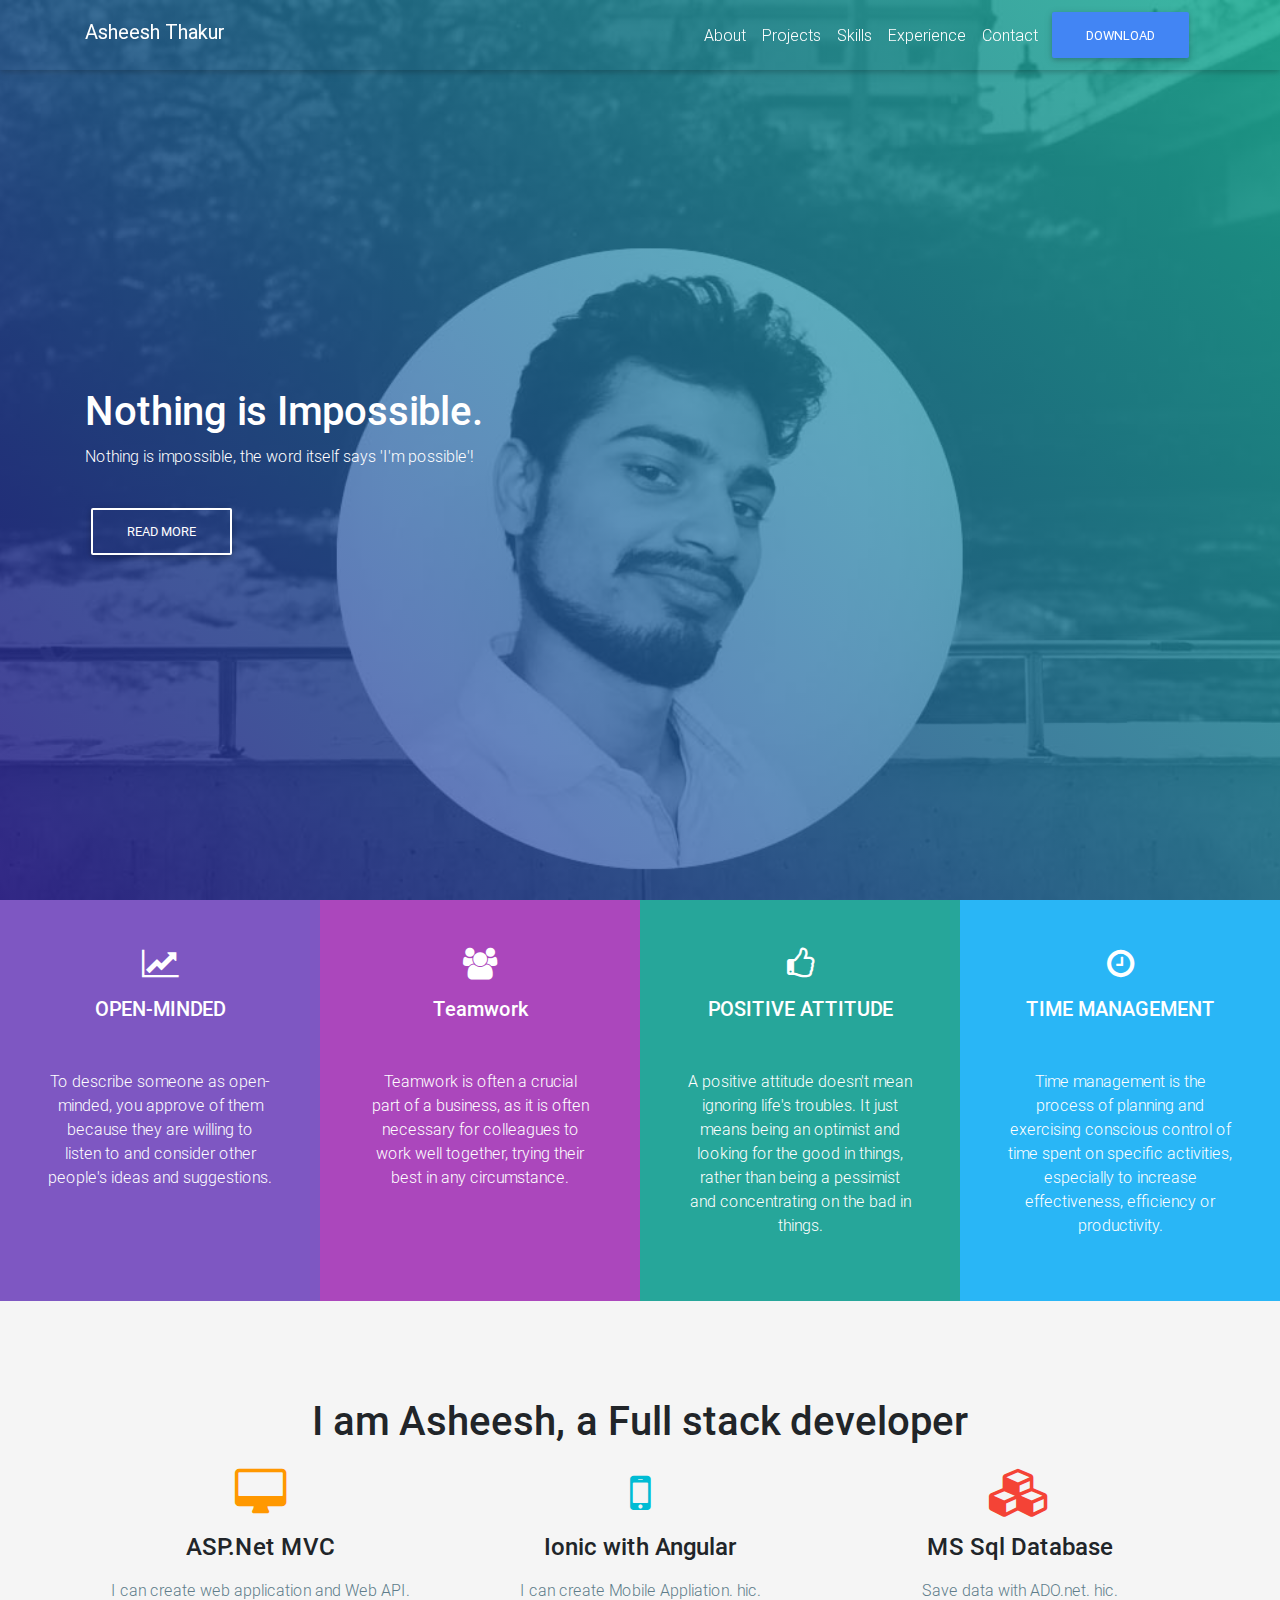
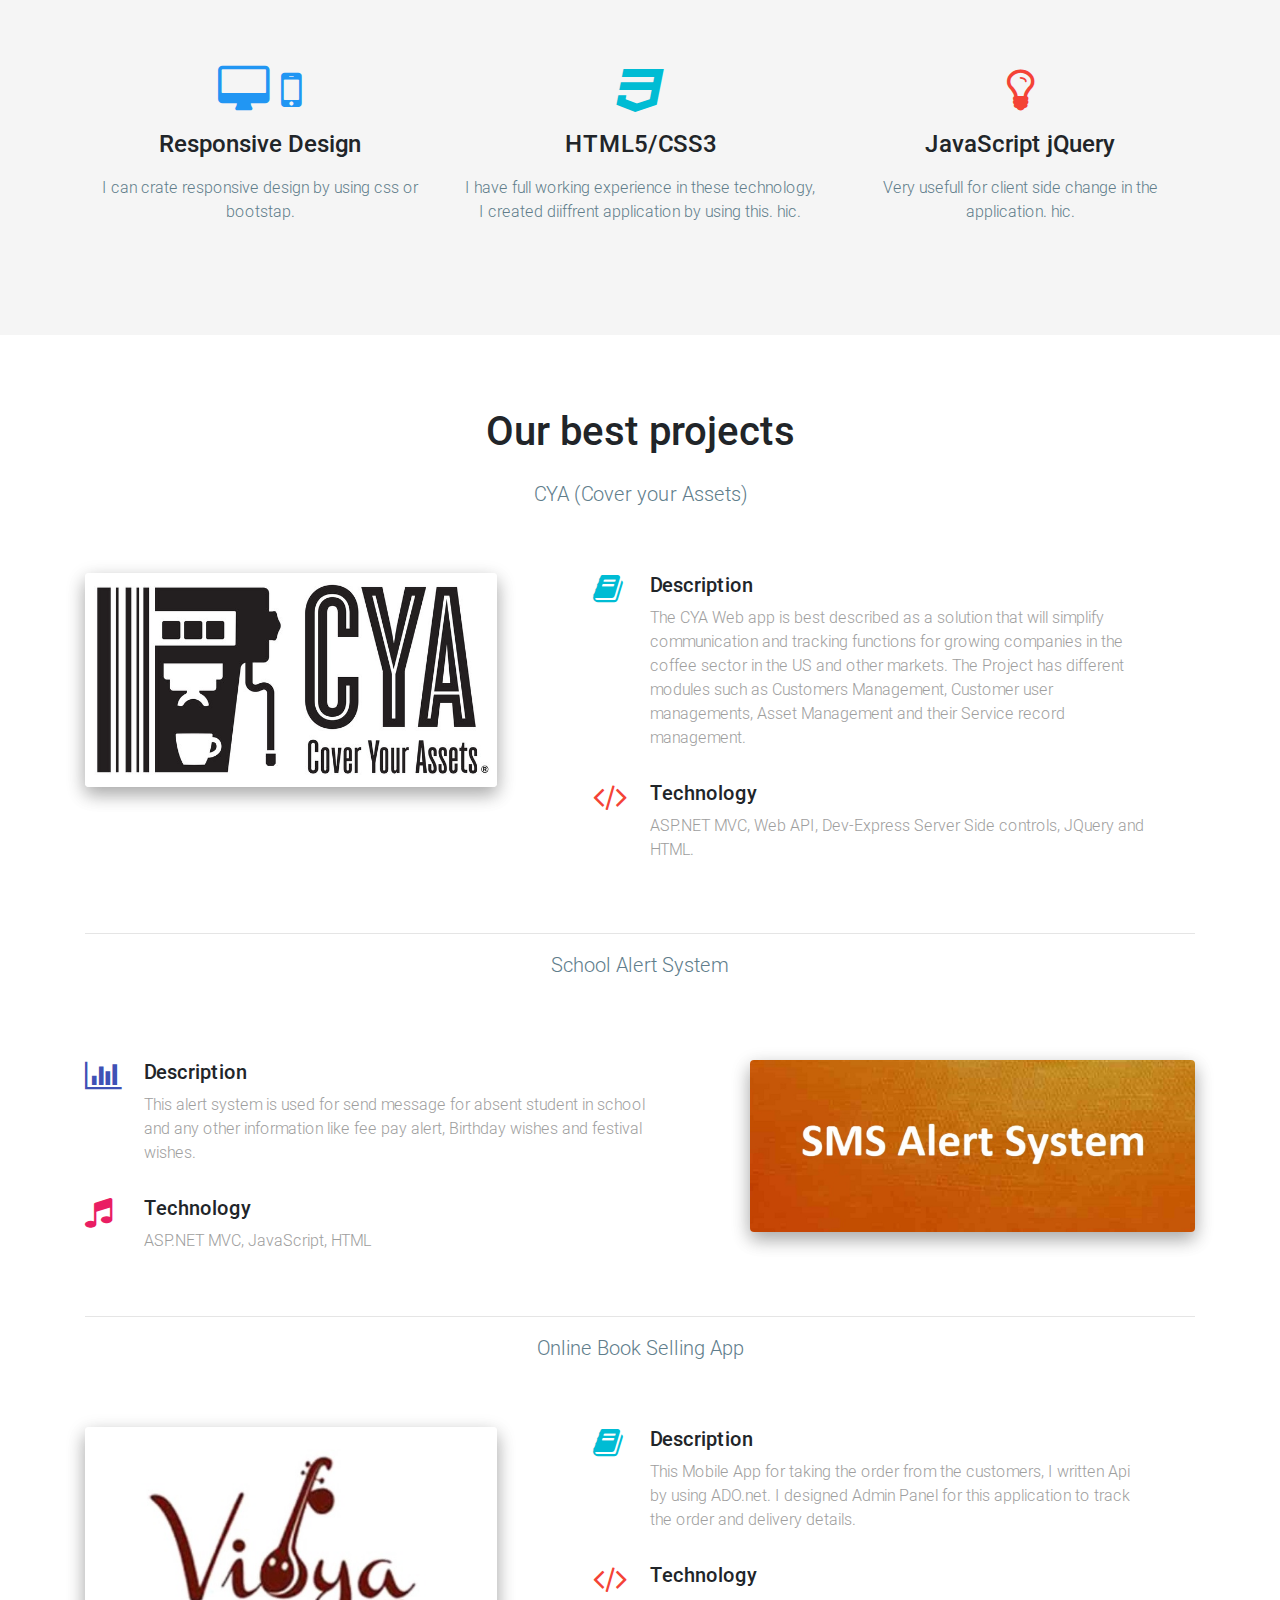
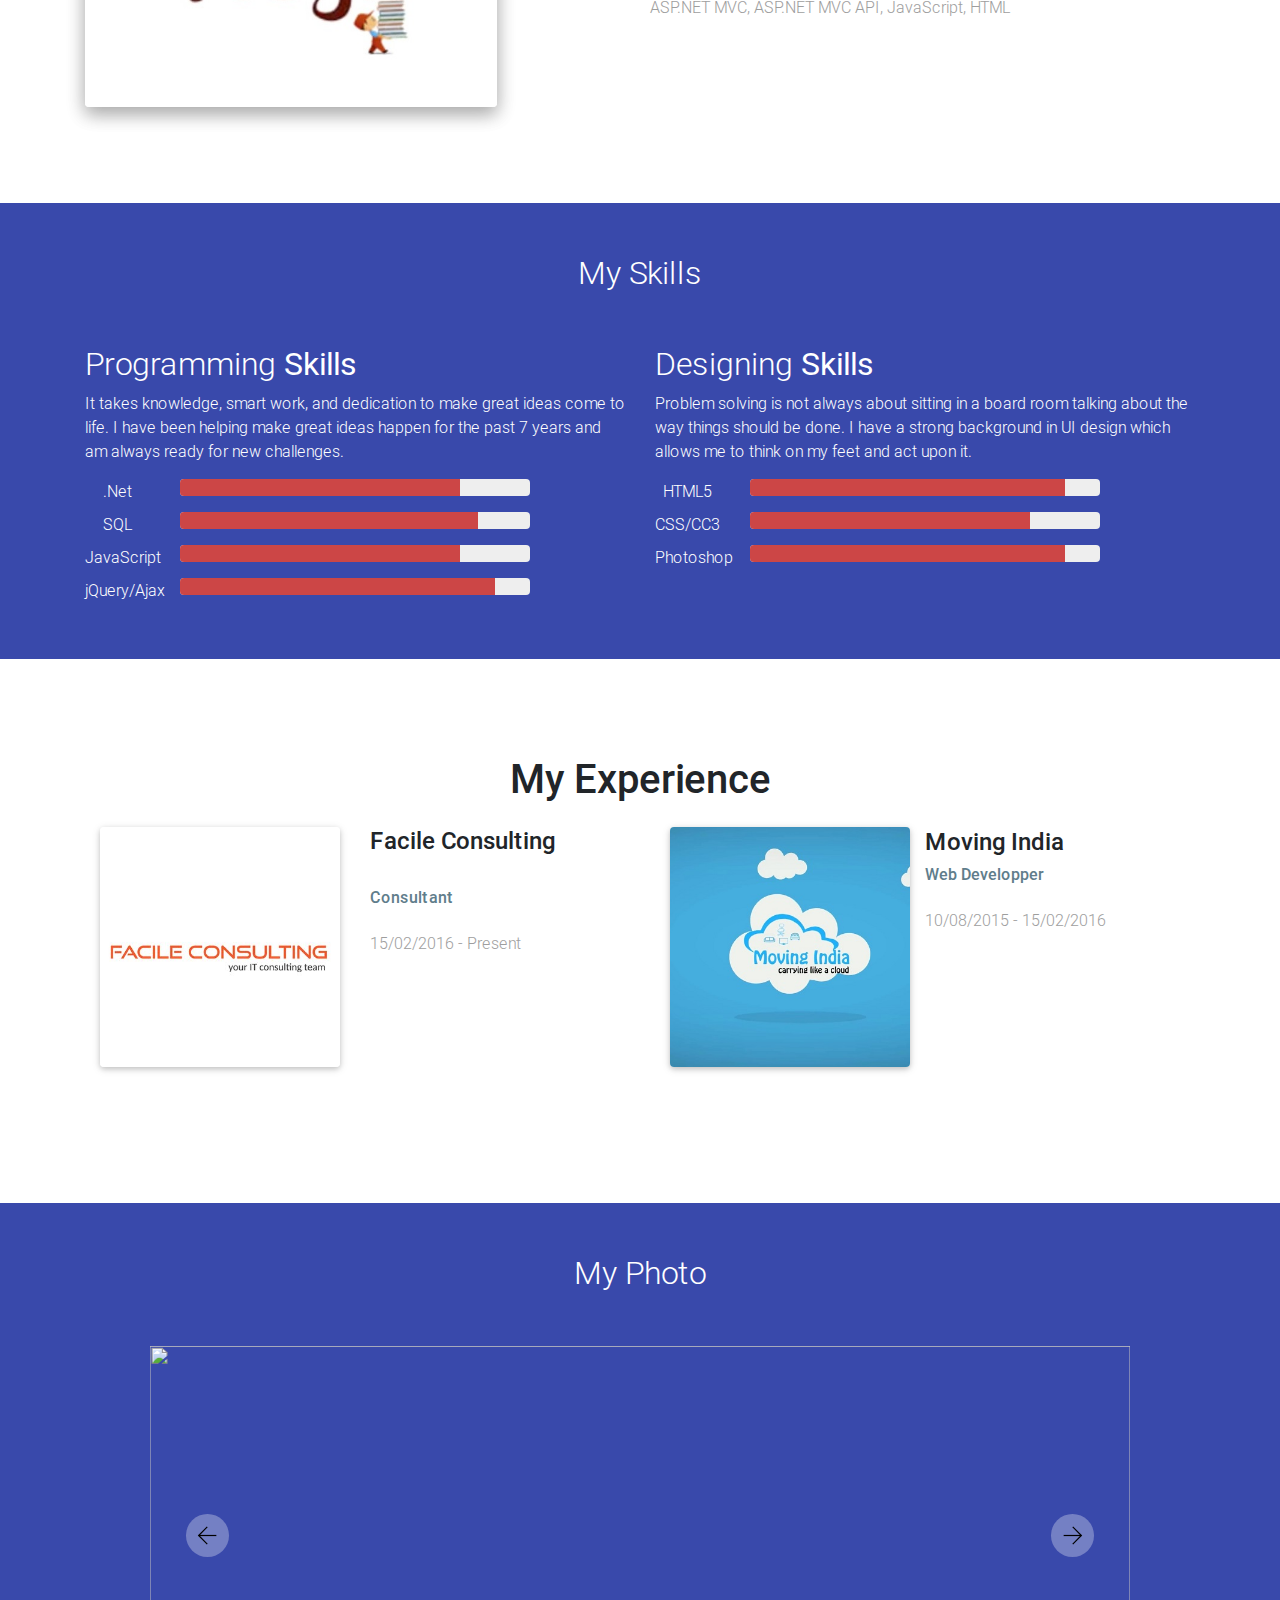
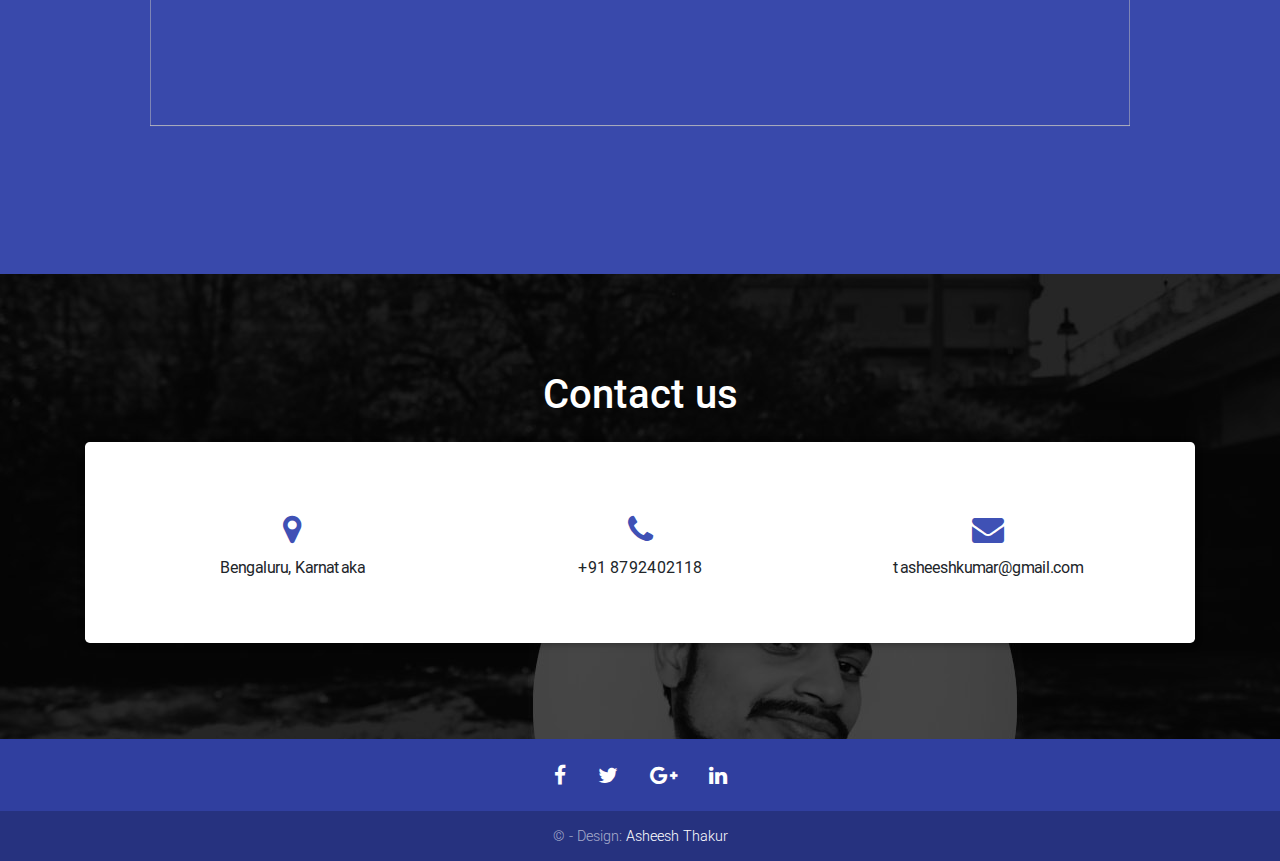
==== commit f67fc59f: "Update Index.html" ====
--- a/index.html
+++ b/index.html
@@ -5,7 +5,7 @@
     <meta http-equiv="X-UA-Compatible" content="IE=edge">
     <meta name="viewport" content="width=device-width, initial-scale=1">
     <title>Asheesh Thakur Profile</title>
-    <meta name="description" content="Material design landing page template built by TemplateFlip.com"/>
+    <meta name="description" content="Asheesh Thakur : .Net Developper,Sql Developper, Web Developper "/>
     <link rel="stylesheet" href="https://maxcdn.bootstrapcdn.com/font-awesome/4.7.0/css/font-awesome.min.css">
     <link href="css/bootstrap.min.css" rel="stylesheet">
     <link href="css/mdb.min.css" rel="stylesheet">
@@ -364,6 +364,96 @@
     </div>
     
   </div>
+</section>
+<section class="text-center py-5 indigo darken-1 text-white" id="Photo">
+  <div class="container">
+      <div class="heading text-center">
+              <!-- Heading -->
+              <h2>My Photo  </h2>
+             
+          </div>
+          <script type="text/javascript" >
+            !function(h,i,m,g,e,k,f){new(function(){});var c={U:m.PI,u:m.max,p:m.min,hb:m.ceil,ib:m.floor,Eb:m.abs,Kb:m.sin,oc:m.cos,te:m.tan,Ze:m.atan,nc:m.sqrt,C:m.pow,ve:m.random,G:m.round},d={Xe:function(a){return-c.oc(a*c.U)/2+.5},l:function(a){return a},ef:function(a){return a*a},ee:function(a){return-a*(a-2)},pf:function(a){return(a*=2)<1?1/2*a*a:-1/2*(--a*(a-2)-1)},n:function(a){return a*a*a},qd:function(a){return(a-=1)*a*a+1},qf:function(a){return(a*=2)<1?1/2*a*a*a:1/2*((a-=2)*a*a+2)},rf:function(a){return a*a*a*a},If:function(a){return-((a-=1)*a*a*a-1)},Hf:function(a){return(a*=2)<1?1/2*a*a*a*a:-1/2*((a-=2)*a*a*a-2)},Gf:function(a){return a*a*a*a*a},Cf:function(a){return(a-=1)*a*a*a*a+1},Bf:function(a){return(a*=2)<1?1/2*a*a*a*a*a:1/2*((a-=2)*a*a*a*a+2)},Af:function(a){return 1-c.oc(c.U/2*a)},Ve:function(a){return c.Kb(c.U/2*a)},xf:function(a){return-1/2*(c.oc(c.U*a)-1)},wf:function(a){return a==0?0:c.C(2,10*(a-1))},vf:function(a){return a==1?1:-c.C(2,-10*a)+1},sf:function(a){return a==0||a==1?a:(a*=2)<1?1/2*c.C(2,10*(a-1)):1/2*(-c.C(2,-10*--a)+2)},We:function(a){return-(c.nc(1-a*a)-1)},Jf:function(a){return c.nc(1-(a-=1)*a)},Ce:function(a){return(a*=2)<1?-1/2*(c.nc(1-a*a)-1):1/2*(c.nc(1-(a-=2)*a)+1)},Te:function(a){if(!a||a==1)return a;var b=.3,d=.075;return-(c.C(2,10*(a-=1))*c.Kb((a-d)*2*c.U/b))},Le:function(a){if(!a||a==1)return a;var b=.3,d=.075;return c.C(2,-10*a)*c.Kb((a-d)*2*c.U/b)+1},Qe:function(a){if(!a||a==1)return a;var b=.45,d=.1125;return(a*=2)<1?-.5*c.C(2,10*(a-=1))*c.Kb((a-d)*2*c.U/b):c.C(2,-10*(a-=1))*c.Kb((a-d)*2*c.U/b)*.5+1},Re:function(a){var b=1.70158;return a*a*((b+1)*a-b)},Ke:function(a){var b=1.70158;return(a-=1)*a*((b+1)*a+b)+1},Se:function(a){var b=1.70158;return(a*=2)<1?1/2*a*a*(((b*=1.525)+1)*a-b):1/2*((a-=2)*a*(((b*=1.525)+1)*a+b)+2)},ye:function(a){return 1-d.yd(1-a)},yd:function(a){return a<1/2.75?7.5625*a*a:a<2/2.75?7.5625*(a-=1.5/2.75)*a+.75:a<2.5/2.75?7.5625*(a-=2.25/2.75)*a+.9375:7.5625*(a-=2.625/2.75)*a+.984375},Pe:function(a){return a<1/2?d.ye(a*2)*.5:d.yd(a*2-1)*.5+.5},Ge:c.hb,Ie:c.ib};var b=new function(){var j=this,vb=/\S+/g,G=1,pb=2,sb=3,rb=4,Z=5,H,r=0,n=0,B=0,A=navigator,fb=A.appName,p=A.userAgent,q=parseFloat;function Eb(){if(!H){H={xd:"ontouchstart"in h||"createTouch"in i};var a;if(A.pointerEnabled||(a=A.msPointerEnabled))H.Xd=a?"msTouchAction":"touchAction"}return H}function u(g){if(!r){r=-1;if(fb=="Microsoft Internet Explorer"&&!!h.attachEvent&&!!h.ActiveXObject){var e=p.indexOf("MSIE");r=G;n=q(p.substring(e+5,p.indexOf(";",e)));/*@cc_on@*/}else if(fb=="Netscape"&&!!h.addEventListener){var d=p.indexOf("Firefox"),b=p.indexOf("Safari"),f=p.indexOf("Chrome"),c=p.indexOf("AppleWebKit");if(d>=0){r=pb;n=q(p.substring(d+8))}else if(b>=0){var i=p.substring(0,b).lastIndexOf("/");r=f>=0?rb:sb;n=q(p.substring(i+1,b))}else{var a=/Trident\/.*rv:([0-9]{1,}[\.0-9]{0,})/i.exec(p);if(a){r=G;n=q(a[1])}}if(c>=0)B=q(p.substring(c+12))}else{var a=/(opera)(?:.*version|)[ \/]([\w.]+)/i.exec(p);if(a){r=Z;n=q(a[2])}}}return g==r}function v(){return u(G)}function qb(){return u(sb)}function ub(){return u(Z)}function mb(){return qb()&&B>534&&B<535}function I(){u();return B>537||n>42||r==G&&n>=11}function nb(a){var b,c;return function(g){if(!b){b=e;var d=a.substr(0,1).toUpperCase()+a.substr(1);l([a].concat(["WebKit","ms","Moz","O","webkit"]),function(h,e){var b=a;if(e)b=h+d;if(g.style[b]!=f)return c=b})}return c}}function lb(b){var a;return function(c){a=a||nb(b)(c)||b;return a}}var L=lb("transform");function eb(a){return{}.toString.call(a)}var bb={};l(["Boolean","Number","String","Function","Array","Date","RegExp","Object"],function(a){bb["[object "+a+"]"]=a.toLowerCase()});function l(b,d){var a,c;if(eb(b)=="[object Array]"){for(a=0;a<b.length;a++)if(c=d(b[a],a,b))return c}else for(a in b)if(c=d(b[a],a,b))return c}function F(a){return a==g?String(a):bb[eb(a)]||"object"}function cb(a){for(var b in a)return e}function C(a){try{return F(a)=="object"&&!a.nodeType&&a!=a.window&&(!a.constructor||{}.hasOwnProperty.call(a.constructor.prototype,"isPrototypeOf"))}catch(b){}}function jb(b,a){setTimeout(b,a||0)}function ab(b,d,c){var a=!b||b=="inherit"?"":b;l(d,function(c){var b=c.exec(a);if(b){var d=a.substr(0,b.index),e=a.substr(b.index+b[0].length+1,a.length-1);a=d+e}});a&&(c+=(!a.indexOf(" ")?"":" ")+a);return c}function gb(a,b){if(a===f)a=b;return a}j.vd=Eb;j.ae=v;j.Yf=qb;j.Vf=I;nb("transform");j.td=function(){return n};j.Qf=function(){u();return B};j.W=jb;j.cb=gb;j.mb=function(a,b){b.call(a);return z({},a)};function U(a){a.constructor===U.caller&&a.D&&a.D.apply(a,U.caller.arguments)}j.D=U;j.kc=function(a){if(j.Pf(a))a=i.getElementById(a);return a};function t(a){return a||h.event}j.Nf=t;j.Sb=function(b){b=t(b);var a=b.target||b.srcElement||i;if(a.nodeType==3)a=j.rd(a);return a};j.Md=function(a){a=t(a);return a.relatedTarget||a.toElement};j.ce=function(a){a=t(a);return a.which||([0,1,3,0,2])[a.button]||a.charCode||a.keyCode};j.sd=function(a){a=t(a);return{x:a.clientX||0,y:a.clientY||0}};j.xg=function(b,a){return b.x>=a.x&&b.x<=a.x+a.w&&b.y>=a.y&&b.y<=a.y+a.h};j.se=function(c,e){var a=b.wg(e),d=b.sd(c);return j.xg(d,a)};function w(c,d,a){if(a!==f)c.style[d]=a==f?"":a;else{var b=c.currentStyle||c.style;a=b[d];if(a==""&&h.getComputedStyle){b=c.ownerDocument.defaultView.getComputedStyle(c,g);b&&(a=b.getPropertyValue(d)||b[d])}return a}}function X(b,c,a,d){if(a===f){a=q(w(b,c));isNaN(a)&&(a=g);return a}if(a==g)a="";else d&&(a+="px");w(b,c,a)}function m(c,a){var d=a?X:w,b;if(a&4)b=lb(c);return function(e,f){return d(e,b?b(e):c,f,a&2)}}function zb(a){return q(a.style.opacity||"1")}function Bb(b,a){b.style.opacity=a==1||a==g?"":c.G(a*100)/100}var N={Z:["rotate"],wb:["rotateX"],zb:["rotateY"],Ac:["skewX"],sc:["skewY"]};if(!I())N=z(N,{lb:["scaleX",2],eb:["scaleY",2],Ab:["translateZ",1]});function M(c,a){var b="";if(a){if(v()&&n&&n<10){delete a.wb;delete a.zb;delete a.Ab}l(a,function(d,c){var a=N[c];if(a){var e=a[1]||0;if(O[c]!=d)b+=" "+a[0]+"("+d+(["deg","px",""])[e]+")"}});if(I()){if(a.Ub||a.Vb||a.Ab!=f)b+=" translate3d("+(a.Ub||0)+"px,"+(a.Vb||0)+"px,"+(a.Ab||0)+"px)";if(a.lb==f)a.lb=1;if(a.eb==f)a.eb=1;if(a.lb!=1||a.eb!=1)b+=" scale3d("+a.lb+", "+a.eb+", 1)"}}c.style[L(c)]=b}j.rg=m("transformOrigin",4);j.og=m("backfaceVisibility",4);j.wc=m("transformStyle",4);j.mg=m("perspective",6);j.jg=m("perspectiveOrigin",4);j.ie=function(b,a){if(v()&&n<9)b.style.zoom=a==1?"":a;else{var c=L(b),f=a==1?"":"scale("+a+")",e=b.style[c],g=new RegExp(/[\s]*scale\(.*?\)/g),d=ab(e,[g],f);b.style[c]=d}};j.Cb=function(a,d,b,c){a=j.kc(a);if(a.addEventListener){d=="mousewheel"&&a.addEventListener("DOMMouseScroll",b,c);a.addEventListener(d,b,c)}else if(a.attachEvent){a.attachEvent("on"+d,b);c&&a.setCapture&&a.setCapture()}};j.Yb=function(a,c,d,b){a=j.kc(a);if(a.removeEventListener){c=="mousewheel"&&a.removeEventListener("DOMMouseScroll",d,b);a.removeEventListener(c,d,b)}else if(a.detachEvent){a.detachEvent("on"+c,d);b&&a.releaseCapture&&a.releaseCapture()}};j.Zb=function(a){a=t(a);a.preventDefault&&a.preventDefault();a.cancel=e;a.returnValue=k};j.Ng=function(a){a=t(a);a.stopPropagation&&a.stopPropagation();a.cancelBubble=e};j.ob=function(d,c){var a=[].slice.call(arguments,2),b=function(){var b=a.concat([].slice.call(arguments,0));return c.apply(d,b)};return b};j.wg=function(b){var a=b.getBoundingClientRect();return{x:a.left,y:a.top,w:a.right-a.left,h:a.bottom-a.top}};j.Ib=function(d,c){for(var b=[],a=d.firstChild;a;a=a.nextSibling)(c||a.nodeType==1)&&b.push(a);return b};function db(a,c,e,b){b=b||"u";for(a=a?a.firstChild:g;a;a=a.nextSibling)if(a.nodeType==1){if(D(a,b)==c)return a;if(!e){var d=db(a,c,e,b);if(d)return d}}}j.xc=db;function S(a,d,f,b){b=b||"u";var c=[];for(a=a?a.firstChild:g;a;a=a.nextSibling)if(a.nodeType==1){D(a,b)==d&&c.push(a);if(!f){var e=S(a,d,f,b);if(e.length)c=c.concat(e)}}return c}j.lg=function(b,a){return b.getElementsByTagName(a)};j.qb=function(a,f,d,g){d=d||"u";var e;do{if(a.nodeType==1){var c;d&&(c=D(a,d));if(c&&c==gb(f,c)||g==a.tagName){e=a;break}}a=b.rd(a)}while(a&&a!=i.body);return e};j.ng=function(a){return W(["INPUT","TEXTAREA","SELECT"])[a.tagName]};function z(){var e=arguments,d,c,b,a,h=1&e[0],g=1+h;d=e[g-1]||{};for(;g<e.length;g++)if(c=e[g])for(b in c){a=c[b];if(a!==f){a=c[b];var i=d[b];d[b]=h&&(C(i)||C(a))?z(h,{},i,a):a}}return d}j.T=z;function V(f,g){var d={},c,a,b;for(c in f){a=f[c];b=g[c];if(a!==b){var e;if(C(a)&&C(b)){a=V(a,b);e=!cb(a)}!e&&(d[c]=a)}}return d}j.le=function(a){return F(a)=="function"};j.zg=function(a){return F(a)=="array"};j.Pf=function(a){return F(a)=="string"};j.uc=function(a){return!isNaN(q(a))&&isFinite(a)};j.j=l;j.me=C;function Q(a){return i.createElement(a)}j.Xb=function(){return Q("DIV")};j.vg=function(){};function E(b,c,a){if(a==f)return b.getAttribute(c);b.setAttribute(c,a)}function D(a,b){return E(a,b)||E(a,"data-"+b)}j.q=E;j.kb=D;j.v=function(d,b,c){var a=j.yg(D(d,b));if(isNaN(a))a=c;return a};function x(b,a){return E(b,"class",a)||""}function W(b){var a={};l(b,function(b){if(b!=f)a[b]=b});return a}function kb(b,a){return b.match(a||vb)}function P(b,a){return W(kb(b||"",a))}j.we=W;j.Bg=kb;j.pg=function(a){a&&(a=a.toLowerCase());return a};function Y(b,c){var a="";l(c,function(c){a&&(a+=b);a+=c});return a}function J(a,c,b){x(a,Y(" ",z(V(P(x(a)),P(c)),P(b))))}j.rd=function(a){return a.parentNode};j.Gb=function(a){j.Fb(a,"none")};j.rb=function(a,b){j.Fb(a,b?"none":"")};j.Of=function(b,a){b.removeAttribute(a)};j.Rf=function(d,a){if(a)d.style.clip="rect("+c.G(a.f||a.O||0)+"px "+c.G(a.A)+"px "+c.G(a.B)+"px "+c.G(a.c||a.P||0)+"px)";else if(a!==f){var h=d.style.cssText,g=[new RegExp(/[\s]*clip: rect\(.*?\)[;]?/i),new RegExp(/[\s]*cliptop: .*?[;]?/i),new RegExp(/[\s]*clipright: .*?[;]?/i),new RegExp(/[\s]*clipbottom: .*?[;]?/i),new RegExp(/[\s]*clipleft: .*?[;]?/i)],e=ab(h,g,"");b.zd(d,e)}};j.Xf=function(b,a){if(a)b.style.backgroundColor="rgba("+c.G(a.Kd)+","+c.G(a.Td)+","+c.G(a.Ld)+","+a.a+")"};j.Pb=function(){return+new Date};j.Q=function(b,a){b.appendChild(a)};j.Mf=function(b,a){l(a,function(a){j.Q(b,a)})};j.vb=function(b,a,c){(c||a.parentNode).insertBefore(b,a)};j.Nb=function(b,a){a=a||b.parentNode;a&&a.removeChild(b)};j.ag=function(a,b){l(a,function(a){j.Nb(a,b)})};j.Tc=function(a){j.ag(j.Ib(a,e),a)};function hb(){l([].slice.call(arguments,0),function(a){if(j.zg(a))hb.apply(g,a);else a&&a.z()})}j.z=hb;j.Uc=function(a,b){var c=j.rd(a);if(b&1){j.db(a,(j.L(c)-j.L(a))/2);j.Sd(a,g)}if(b&2){j.fb(a,(j.J(c)-j.J(a))/2);j.Qd(a,g)}};var R={f:g,A:g,B:g,c:g,M:g,N:g};j.Hg=function(a){var b=j.Xb();s(b,{Od:"block",bc:j.Hb(a),f:0,c:0,M:0,N:0});var d=j.de(a,R);j.vb(b,a);j.Q(b,a);var e=j.de(a,R),c={};l(d,function(b,a){if(b==e[a])c[a]=b});s(b,R);s(b,c);s(a,{f:0,c:0});return c};j.Ug=function(b,a){return parseInt(b,a||10)};j.yg=q;j.qe=function(b,a){var c=i.body;while(a&&b!==a&&c!==a)a=a.parentNode;return b===a};function T(d,c,b){var a=d.cloneNode(!c);!b&&j.Of(a,"id");return a}j.jb=T;j.dc=function(d,f){var a=new Image;function b(e,d){j.Yb(a,"load",b);j.Yb(a,"abort",c);j.Yb(a,"error",c);f&&f(a,d)}function c(a){b(a,e)}if(ub()&&n<11.6||!d)b(!d);else{j.Cb(a,"load",b);j.Cb(a,"abort",c);j.Cb(a,"error",c);a.src=d}};j.Tg=function(e,a,d){var b=1;function c(c){b--;if(a&&c&&c.src==a.src)a=c;!b&&d&&d(a)}l(e,function(a){if(a.src){b++;j.dc(a.src,c)}});c()};j.Zg=function(a,g,i,h){if(h)a=T(a);var c=S(a,g);if(!c.length)c=b.lg(a,g);for(var f=c.length-1;f>-1;f--){var d=c[f],e=T(i);x(e,x(d));b.zd(e,d.style.cssText);b.vb(e,d);b.Nb(d)}return a};function Cb(){var a=this;b.mb(a,o);var d,q="",s=["av","pv","ds","dn"],e=[],r,n=0,k=0,g=0;function m(){J(d,r,(e[g||k&2||k]||"")+" "+(e[n]||""));j.Cc(d,g?"none":"")}function c(){n=0;a.bb(h,"mouseup",c);a.bb(i,"mouseup",c);a.bb(i,"touchend",c);a.bb(i,"touchcancel",c);a.bb(h,"blur",c);m()}function p(b){if(g)j.Zb(b);else{n=4;m();a.i(h,"mouseup",c);a.i(i,"mouseup",c);a.i(i,"touchend",c);a.i(i,"touchcancel",c);a.i(h,"blur",c)}}a.eh=function(a){if(a===f)return k;k=a&2||a&1;m()};a.Wc=function(a){if(a===f)return!g;g=a?0:3;m()};a.D=function(f){a.gb=d=j.kc(f);E(d,"data-jssor-button","1");var c=b.Bg(x(d));if(c)q=c.shift();l(s,function(a){e.push(q+a)});r=Y(" ",e);e.unshift("");a.i(d,"mousedown",p);a.i(d,"touchstart",p)};b.D(a)}j.gd=function(a){return new Cb(a)};j.V=w;m("backgroundColor");j.cc=m("overflow");j.Cc=m("pointerEvents");j.fb=m("top",2);j.Sd=m("right",2);j.Qd=m("bottom",2);j.db=m("left",2);j.L=m("width",2);j.J=m("height",2);m("marginLeft",2);m("marginTop",2);j.Hb=m("position");j.Fb=m("display");j.ab=m("zIndex",1);j.Og=function(b,a,c){if(a!==f)Bb(b,a,c);else return zb(b)};j.zd=function(a,b){if(b!=f)a.style.cssText=b;else return a.style.cssText};j.Sg=function(b,a){if(a===f){a=w(b,"backgroundImage")||"";var c=/\burl\s*\(\s*["']?([^"'\r\n,]+)["']?\s*\)/gi.exec(a)||[];return c[1]}w(b,"backgroundImage",a?"url('"+a+"')":"")};var K;j.Mg=K={a:j.Og,f:j.fb,A:j.Sd,B:j.Qd,c:j.db,M:j.L,N:j.J,bc:j.Hb,Od:j.Fb,nb:j.ab};j.de=function(c,b){var a={};l(b,function(d,b){if(K[b])a[b]=K[b](c)});return a};function s(b,h){var a=I(),d=mb(),e=L(b);function c(l,a){a=a||{};var h=a.Ab||0,i=(a.wb||0)%360,j=(a.zb||0)%360,k=(a.Z||0)%360,c=a.lb,d=a.eb,g=a.nh;if(c==f)c=1;if(d==f)d=1;if(g==f)g=1;var b=new yb(a.Ub,a.Vb,h);b.Nc(c,d,g);b.Jg(a.Ac,a.sc);b.wb(i);b.zb(j);b.Ig(k);b.gc(a.P,a.O);l.style[e]=b.Eg()}s=function(e,b){b=b||{};var i=b.P,k=b.O,h;l(K,function(a,c){h=b[c];h!==f&&a(e,h)});j.Rf(e,b.g);j.Xf(e,b.Jb);if(!a){i!=f&&j.db(e,(b.Be||0)+i);k!=f&&j.fb(e,(b.fe||0)+k)}if(b.ah)if(d)jb(j.ob(g,M,e,b));else if(a)c(e,b);else M(e,b)};j.Y=s;s(b,h)}j.Y=s;function yb(j,k,n){var d=this,b=[1,0,0,0,0,1,0,0,0,0,1,0,j||0,k||0,n||0,1],i=c.Kb,h=c.oc,l=c.te;function f(a){return a*c.U/180}function m(c,e,l,m,o,r,t,u,w,z,A,C,E,b,f,k,a,g,i,n,p,q,s,v,x,y,B,D,F,d,h,j){return[c*a+e*p+l*x+m*F,c*g+e*q+l*y+m*d,c*i+e*s+l*B+m*h,c*n+e*v+l*D+m*j,o*a+r*p+t*x+u*F,o*g+r*q+t*y+u*d,o*i+r*s+t*B+u*h,o*n+r*v+t*D+u*j,w*a+z*p+A*x+C*F,w*g+z*q+A*y+C*d,w*i+z*s+A*B+C*h,w*n+z*v+A*D+C*j,E*a+b*p+f*x+k*F,E*g+b*q+f*y+k*d,E*i+b*s+f*B+k*h,E*n+b*v+f*D+k*j]}function e(c,a){return m.apply(g,(a||b).concat(c))}d.Nc=function(a,c,d){if(a!=1||c!=1||d!=1)b=e([a,0,0,0,0,c,0,0,0,0,d,0,0,0,0,1])};d.gc=function(a,c,d){b[12]+=a||0;b[13]+=c||0;b[14]+=d||0};d.wb=function(c){if(c){a=f(c);var d=h(a),g=i(a);b=e([1,0,0,0,0,d,g,0,0,-g,d,0,0,0,0,1])}};d.zb=function(c){if(c){a=f(c);var d=h(a),g=i(a);b=e([d,0,-g,0,0,1,0,0,g,0,d,0,0,0,0,1])}};d.Ig=function(c){if(c){a=f(c);var d=h(a),g=i(a);b=e([d,g,0,0,-g,d,0,0,0,0,1,0,0,0,0,1])}};d.Jg=function(a,c){if(a||c){j=f(a);k=f(c);b=e([1,l(k),0,0,l(j),1,0,0,0,0,1,0,0,0,0,1])}};d.Eg=function(){return"matrix3d("+b.join(",")+")"}}var O={Be:0,fe:0,P:0,O:0,sb:1,lb:1,eb:1,Z:0,wb:0,zb:0,Ub:0,Vb:0,Ab:0,Ac:0,sc:0};j.Zc=function(c,d){var a=c||{};if(c)if(b.le(c))a={cb:a};else if(b.le(c.g))a.g={cb:c.g};a.cb=a.cb||d;if(a.g)a.g.cb=a.g.cb||d;if(a.Jb)a.Jb.cb=a.Jb.cb||d;return a};function ib(c,a){var b={};l(c,function(c,d){var e=c;if(a[d]!=f)if(j.uc(c))e=c+a[d];else e=ib(c,a[d]);b[d]=e});return b}j.Kf=ib;j.ze=function(o,j,s,t,E,F,p){var a=j;if(o){a={};for(var i in j){var G=F[i]||1,B=E[i]||[0,1],h=(s-B[0])/B[1];h=c.p(c.u(h,0),1);h=h*G;var y=c.ib(h);if(h!=y)h-=y;var k=t.cb||d.l,m,C=o[i],r=j[i];if(b.uc(r)){k=t[i]||k;var D=k(h);m=C+r*D}else{m=z({zc:{}},o[i]);var A=t[i]||{};l(r.zc||r,function(d,a){k=A[a]||A.cb||k;var c=k(h),b=d*c;m.zc[a]=b;m[a]+=b})}a[i]=m}var x=l(j,function(b,a){return O[a]!=f});x&&l(O,function(c,b){if(a[b]==f&&o[b]!==f)a[b]=o[b]});if(x){if(a.sb)a.lb=a.eb=a.sb;a.fc=p.fc;a.hc=p.hc;if(v()&&n>=11&&(j.P||j.O)&&s!=0&&s!=1)a.Z=a.Z||1e-8;a.ah=e}}if(j.g&&p.gc){var q=a.g.zc,w=(q.f||0)+(q.B||0),u=(q.c||0)+(q.A||0);a.c=(a.c||0)+u;a.f=(a.f||0)+w;a.g.c-=u;a.g.A-=u;a.g.f-=w;a.g.B-=w}if(a.g&&!a.g.f&&!a.g.c&&!a.g.O&&!a.g.P&&a.g.A==p.fc&&a.g.B==p.hc)a.g=g;return a}};function o(){var a=this,f,d=[],c=[];function k(a,b){d.push({ic:a,ec:b})}function j(a,c){b.j(d,function(b,e){b.ic==a&&b.ec===c&&d.splice(e,1)})}function i(){d=[]}function g(){b.j(c,function(a){b.Yb(a.ke,a.ic,a.ec,a.je)});c=[]}a.Xc=function(){return f};a.i=function(e,a,d,f){b.Cb(e,a,d,f);c.push({ke:e,ic:a,ec:d,je:f})};a.bb=function(e,a,d,f){b.j(c,function(g,h){if(g.ke===e&&g.ic==a&&g.ec===d&&g.je==f){b.Yb(e,a,d,f);c.splice(h,1)}})};a.He=g;a.Kc=a.addEventListener=k;a.removeEventListener=j;a.o=function(a){var c=[].slice.call(arguments,1);b.j(d,function(b){b.ic==a&&b.ec.apply(h,c)})};a.z=function(){if(!f){f=e;g();i()}}}var l=function(C,D,i,m,R,Q){C=C||0;var a=this,p,n,o,s,F=0,O=1,L,M,K,G,B=0,j=0,r=0,A,l,d,g,q,z,u=[],y,I=k,J,H=k;function T(a){d+=a;g+=a;l+=a;j+=a;r+=a;B+=a}function x(C){var k=C;if(q)if(!z&&(k>=g||k<d)||z&&k>=d)k=((k-d)%q+q)%q+d;if(!A||s||j!=k){var h=c.p(k,g);h=c.u(h,d);if(i.jc)h=g-h+d;if(!A||s||h!=r){if(Q){var x=(h-l)/(D||1),o=b.ze(R,Q,x,L,K,M,i);if(y)b.j(o,function(b,a){y[a]&&y[a](m,b)});else b.Y(m,o);var n;if(J){var p=h>d&&h<g;if(p!=H)n=H=p}if(!n&&o.a!=f){var t=o.a<.001;if(t!=I)n=I=t}if(n!=f){n&&b.Cc(m,"none");!n&&b.Cc(m,b.q(m,"data-events"))}}var w=r,v=r=h;b.j(u,function(b,c){var a=!A&&z||k<=j?u[u.length-c-1]:b;a.S(h-B)});j=k;A=e;a.dd(w-l,v-l);a.ac(w,v)}}}function E(a,b,e){b&&a.Mb(g);if(!e){d=c.p(d,a.Dc()+B);g=c.u(g,a.Db()+B)}u.push(a)}var v=h.requestAnimationFrame||h.webkitRequestAnimationFrame||h.mozRequestAnimationFrame||h.msRequestAnimationFrame;if(b.Yf()&&b.td()<7||!v)v=function(a){b.W(a,i.tb)};function N(){if(p){var d=b.Pb(),e=c.p(d-F,i.Ae),a=j+e*o*O;F=d;if(a*o>=n*o)a=n;x(a);if(!s&&a*o>=n*o)P(G);else v(N)}}function w(f,h,i){if(!p){p=e;s=i;G=h;f=c.u(f,d);f=c.p(f,g);n=f;o=n<j?-1:1;a.Qc();F=b.Pb();v(N)}}function P(b){if(p){s=p=G=k;a.Pc();b&&b()}}a.Jd=function(a,b,c){w(a?j+a:g,b,c)};a.Fc=w;a.Me=function(a,b){w(g,a,b)};a.R=P;a.Yd=function(){return j};a.Wd=function(){return n};a.s=function(){return r};a.S=x;a.De=function(){x(g,e)};a.Mc=function(){return p};a.Nd=function(a){O=a};a.Mb=T;a.X=function(a,b){E(a,0,b)};a.Jc=function(a){E(a,1)};a.Oc=function(a){g+=a};a.Dc=function(){return d};a.Db=function(){return g};a.ac=a.Qc=a.Pc=a.dd=b.vg;a.md=b.Pb();i=b.T({tb:16,Ae:50},i);m&&(J=b.q(m,"data-inactive"));q=i.Ec;z=i.yf;y=i.zf;d=l=C;g=C+D;M=i.G||{};K=i.K||{};L=b.Zc(i.k)};var n={Ff:"data-scale",Rb:"data-autocenter",fd:"data-nofreeze",Ed:"data-nodrag"},q=new function(){var a=this;a.ed=function(c,a,e,d){(d||!b.q(c,a))&&b.q(c,a,e)};a.cd=function(a){var c=b.v(a,n.Rb);b.Uc(a,c)}},s=new function(){var h=this;function g(b,a,c){c.push(a);b[a]=b[a]||[];b[a].push(c)}h.af=function(d){for(var e=[],a,b=0;b<d.H;b++)for(a=0;a<d.F;a++)g(e,c.hb(1e5*c.ve())%13,[b,a]);return e}},u=function(m,r,p,u,z,A){var a=this,v,h,f,y=0,x=u.bf,q,i=8;function t(a){if(a.f)a.O=a.f;if(a.c)a.P=a.c;b.j(a,function(a){b.me(a)&&t(a)})}function j(h,f,g){var a={tb:f,m:1,W:0,F:1,H:1,a:0,sb:0,g:0,gc:k,E:k,jc:k,cf:s.af,I:{xb:0,yb:0},k:d.l,G:{},qc:[],K:{}};b.T(a,h);if(a.H==0)a.H=c.G(a.F*g);t(a);a.k=b.Zc(a.k,d.l);a.ff=c.hb(a.m/a.tb);a.of=function(c,b){c/=a.F;b/=a.H;var f=c+"x"+b;if(!a.qc[f]){a.qc[f]={M:c,N:b};for(var d=0;d<a.F;d++)for(var e=0;e<a.H;e++)a.qc[f][e+","+d]={f:e*b,A:d*c+c,B:e*b+b,c:d*c}}return a.qc[f]};if(a.Vc){a.Vc=j(a.Vc,f,g);a.E=e}return a}function n(z,i,a,v,n,l){var y=this,t,u={},h={},m=[],f,d,r,p=a.I.xb||0,q=a.I.yb||0,g=a.of(n,l),o=B(a),C=o.length-1,s=a.m+a.W*C,w=v+s,j=a.E,x;w+=50;function B(a){var b=a.cf(a);return a.jc?b.reverse():b}y.ge=w;y.rc=function(d){d-=v;var e=d<s;if(e||x){x=e;if(!j)d=s-d;var f=c.hb(d/a.tb);b.j(h,function(a,e){var d=c.u(f,a.p);d=c.p(d,a.length-1);if(a.pe!=d){if(!a.pe&&!j)b.rb(m[e]);else d==a.u&&j&&b.Gb(m[e]);a.pe=d;b.Y(m[e],a[d])}})}};i=b.jb(i);A(i,0,0);b.j(o,function(i,m){b.j(i,function(G){var I=G[0],H=G[1],v=I+","+H,o=k,s=k,x=k;if(p&&H%2){if(p&3)o=!o;if(p&12)s=!s;if(p&16)x=!x}if(q&&I%2){if(q&3)o=!o;if(q&12)s=!s;if(q&16)x=!x}a.f=a.f||a.g&4;a.B=a.B||a.g&8;a.c=a.c||a.g&1;a.A=a.A||a.g&2;var E=s?a.B:a.f,B=s?a.f:a.B,D=o?a.A:a.c,C=o?a.c:a.A;a.g=E||B||D||C;r={};d={O:0,P:0,a:1,M:n,N:l};f=b.T({},d);t=b.T({},g[v]);if(a.a)d.a=2-a.a;if(a.nb){d.nb=a.nb;f.nb=0}var K=a.F*a.H>1||a.g;if(a.sb||a.Z){var J=e;if(J){d.sb=a.sb?a.sb-1:1;f.sb=1;var N=a.Z||0;d.Z=N*360*(x?-1:1);f.Z=0}}if(K){var i=t.zc={};if(a.g){var w=a.mh||1;if(E&&B){i.f=g.N/2*w;i.B=-i.f}else if(E)i.B=-g.N*w;else if(B)i.f=g.N*w;if(D&&C){i.c=g.M/2*w;i.A=-i.c}else if(D)i.A=-g.M*w;else if(C)i.c=g.M*w}r.g=t;f.g=g[v]}var L=o?1:-1,M=s?1:-1;if(a.x)d.P+=n*a.x*L;if(a.y)d.O+=l*a.y*M;b.j(d,function(a,c){if(b.uc(a))if(a!=f[c])r[c]=a-f[c]});u[v]=j?f:d;var F=a.ff,A=c.G(m*a.W/a.tb);h[v]=new Array(A);h[v].p=A;h[v].u=A+F-1;for(var z=0;z<=F;z++){var y=b.ze(f,r,z/F,a.k,a.K,a.G,{gc:a.gc,fc:n,hc:l});y.nb=y.nb||1;h[v].push(y)}})});o.reverse();b.j(o,function(a){b.j(a,function(c){var f=c[0],e=c[1],d=f+","+e,a=i;if(e||f)a=b.jb(i);b.Y(a,u[d]);b.cc(a,"hidden");b.Hb(a,"absolute");z.hf(a);m[d]=a;b.rb(a,!j)})})}function w(){var a=this,b=0;l.call(a,0,v);a.ac=function(c,a){if(a-b>i){b=a;f&&f.rc(a);h&&h.rc(a)}};a.Ic=q}a.kf=function(){var a=0,b=u.vc,d=b.length;if(x)a=y++%d;else a=c.ib(c.ve()*d);b[a]&&(b[a].Wb=a);return b[a]};a.mf=function(x,y,k,l,b,t){a.Lb();q=b;b=j(b,i,t);var g=l.oe,e=k.oe;g["no-image"]=!l.Sc;e["no-image"]=!k.Sc;var o=g,s=e,w=b,d=b.Vc||j({},i,t);if(!b.E){o=e;s=g}var u=d.Mb||0;h=new n(m,s,d,c.u(u-d.tb,0),r,p);f=new n(m,o,w,c.u(d.tb-u,0),r,p);h.rc(0);f.rc(0);v=c.u(h.ge,f.ge);a.Wb=x};a.Lb=function(){m.Lb();h=g;f=g};a.gg=function(){var a=g;if(f)a=new w;return a};if(z&&b.Qf()<537)i=16;o.call(a);l.call(a,-1e7,1e7)},r={pd:1};var v=function(){var a=this,v=b.mb(a,o),d,c,f,l,s,k,h,m,j,i;function p(b){a.o(r.pd,b,e)}function u(a){b.rb(d,a);b.rb(c,a)}function t(){j.Wc((f.Qb||!l.uf(h))&&k>1);i.Wc((f.Qb||!l.tf(h))&&k>1)}a.ld=function(c,a,b){h=a;!b&&t()};a.id=u;a.hd=function(f){k=f;h=0;if(!s){a.i(d,"click",b.ob(g,p,-m));a.i(c,"click",b.ob(g,p,m));j=b.gd(d);i=b.gd(c);b.q(d,n.fd,1);b.q(c,n.fd,1);s=e}};a.D=function(g,e,h,i){a.Hc=f=b.T({Ef:1},h);d=g;c=e;if(f.lc){d=e;c=g}m=f.Ef;l=i;if(f.Bb){q.ed(d,n.Rb,f.Bb);q.ed(c,n.Rb,f.Bb)}q.cd(d);q.cd(c)};a.z=function(){b.z(j,i,v)};b.D(a)},t=function(){var i=this,E=b.mb(i,o),h,B,a,y,C,m,l=[],A,z,d,p,s,w,v,x,t,u;function D(){var c=this;b.mb(c,o);var h,f,n,l;function p(){n.eh(m==h)}function j(f){if(f||!t.Fe()){var c=d-h%d,a=t.Pd((h+c)/d-1),b=a*d+d-c;if(a<0)b+=y%d;if(a>=C)b-=y%d;i.o(r.pd,b,k,e)}}c.Ud=p;c.D=function(d,i){c.Wb=h=i;l=d.Oe||d.Sc||b.Xb();c.Lc=f=b.Zg(u,"thumbnailtemplate",l,e);n=b.gd(f);a.od&1&&c.i(f,"click",b.ob(g,j,0));a.od&2&&c.i(f,"mouseenter",b.ob(g,j,1))};b.D(c)}i.ld=function(a,f,e){if(a!=m){var b=m;m=a;b!=-1&&l[b].Ud();l[a]&&l[a].Ud()}!e&&t.Je(t.Pd(c.ib(a/d)))};i.id=function(a){b.rb(h,a)};i.hd=function(G,H){b.z(t,l);m=f;l=[];var I=b.jb(B);b.Tc(h);a.lc&&b.q(h,"dir","rtl");b.Mf(h,b.Ib(I));var i=b.xc(h,"slides",e);y=G;C=c.hb(y/d);m=-1;var g=a.Gc&1,r=w+(w+p)*(d-1)*(1-g),o=v+(v+s)*(d-1)*g,E=(g?c.u:c.p)(A,r),u=(g?c.p:c.u)(z,o);x=c.hb((A-p)/(w+p)*g+(z-s)/(v+s)*(1-g));var K=r+(r+p)*(x-1)*g,J=o+(o+s)*(x-1)*(1-g);E=c.p(E,K);u=c.p(u,J);b.L(i,E);b.J(i,u);b.Uc(i,3);var n=[];b.j(H,function(k,f){var h=new D(k,f),e=h.Lc,a=c.ib(f/d),j=f%d;b.db(e,(w+p)*j*(1-g));b.fb(e,(v+s)*j*g);if(!n[a]){n[a]=b.Xb();b.Q(i,n[a])}b.Q(n[a],e);l.push(h)});var F=b.T({Tb:0,Zd:k,Yg:r,Gg:o,ue:p*g+s*(1-g),Hd:12,Fd:200,Dd:1,F:x,Cd:a.Gc,kd:a.Rg||a.kh?0:a.Gc},a);t=new j(h,F);q.cd(h)};i.D=function(j,g,f){h=j;i.Hc=a=b.T({nd:0,Yc:0,Gc:1,od:1},g);A=b.L(h);z=b.J(h);var c=b.xc(h,"slides",e);u=b.xc(c,"prototype");f=b.jb(f);b.vb(f,c);w=b.L(u);v=b.J(u);b.Nb(u,c);b.Hb(c,"absolute");b.cc(c,"hidden");d=a.H||1;p=a.nd;s=a.Yc;a.Bb&=a.Gc;a.Bb&&q.ed(h,n.Rb,a.Bb);B=b.jb(h)};i.z=function(){b.z(t,l,E)};b.D(i)};function p(e,d,c){var a=this;b.mb(a,o);l.call(a,0,c.Ob);a.Bc=0;a.ad=c.Ob}p.bd=21;p.mc=24;var w=function(){var a=this,hb=b.mb(a,o);l.call(a,0,0);var f,s,gb=[d.l,d.Xe,d.ef,d.ee,d.pf,d.n,d.qd,d.qf,d.rf,d.If,d.Hf,d.Gf,d.Cf,d.Bf,d.Af,d.Ve,d.xf,d.wf,d.vf,d.sf,d.We,d.Jf,d.Ce,d.Te,d.Le,d.Qe,d.Re,d.Ke,d.Se,d.ye,d.yd,d.Pe,d.Ge,d.Ie],P={},S,C,t=new l(0,0),T=[],x=[],E,q=0;function G(d,c){var a={};b.j(d,function(d,f){var e=P[f];if(e){if(b.me(d))d=G(d,c||f=="e");else if(c)if(b.uc(d))d=gb[d];a[e]=d}});return a}function I(c,f){var e=[],d=b.v(c,"play");if(f&&d){var g=new w(c,s,{Uf:d});N.push(g);a.i(g,p.bd,Z);a.i(g,p.mc,U)}else b.j(b.Ib(c),function(a){e=e.concat(I(a,f+1))});if(!f&&(!j||j&16)||f&&(!d||!(d&16))){var h=S[b.v(c,"t")];h&&e.push({gb:c,Ic:h})}return e}function O(c,e){var a=T[c];if(a==g){a=T[c]={ub:c,jd:[],re:[]};var d=0;!b.j(x,function(a,b){d=b;return a.ub>c})&&d++;x.splice(d,0,a)}return a}function db(o,p,f){var a,d;if(C){var k=C[b.v(o,"c")];if(k){a=O(k.r,0);a.tg=k.e||0}}b.j(p,function(h){var g=b.T(e,{},G(h)),i=b.Zc(g.k);delete g.k;if(g.c){g.P=g.c;i.P=i.c;delete g.c}if(g.f){g.O=g.f;i.O=i.f;delete g.f}var m={k:i,fc:f.M,hc:f.N},j=new l(h.b,h.d,m,o,f,g);q=c.u(q,h.b+h.d);if(a){if(!d)d=new l(h.b,0);d.X(j)}else{var k=O(h.b,h.b+h.d);k.jd.push(j)}if(g.Jb)f.Jb={Kd:0,Td:0,Ld:0,a:0};f=b.Kf(f,g)});if(a&&d){d.De();var h=d,i,j=d.Dc(),m=d.Db(),n=c.u(m,a.tg);if(a.ub<m){if(a.ub>j){h=new l(j,a.ub-j);h.X(d,e)}else h=g;i=new l(a.ub,n-j,{Ec:n-a.ub,yf:e});i.X(d,e)}h&&a.jd.push(h);i&&a.re.push(i)}return f}function cb(a){b.j(a,function(d){var a=d.gb,f=b.L(a),e=b.J(a),c={c:b.db(a),f:b.fb(a),P:0,O:0,a:1,nb:b.ab(a)||0,Z:0,wb:0,zb:0,lb:1,eb:1,Ub:0,Vb:0,Ab:0,Ac:0,sc:0,M:f,N:e,g:{f:0,A:f,B:e,c:0}};c.Be=c.c;c.fe=c.f;db(a,d.Ic,c)})}function fb(f,d,g){var c=f.b-d;if(c){var b=new l(d,c);b.X(t,e);b.Mb(g);a.X(b)}a.Oc(f.d);return c}function eb(e){var c=t.Dc(),d=0;b.j(e,function(e,f){e=b.T({d:3e3},e);fb(e,c,d);c=e.b;d+=e.d;if(!f||e.t==2){a.Bc=c;a.ad=c+e.d}})}function B(g,e,d){var f=e.length;if(f>4)for(var j=c.hb(f/4),a=0;a<j;a++){var h=e.slice(a*4,c.p(a*4+4,f)),i=new l(h[0].ub,0);B(i,h,d);g.X(i)}else b.j(e,function(a){b.j(d?a.re:a.jd,function(a){d&&a.Oc(q-a.Db());g.X(a)})})}var j,F,u=0,h,z,K,J,A,N=[],H=[],r,D,m;function y(a){return a&2||a&4&&b.vd().xd}function ab(){if(!A){h&8&&a.i(i,"keydown",Q);if(h&32){a.i(i,"mousedown",v);a.i(i,"touchstart",v)}A=e}}function Y(){a.bb(i,"keydown",Q);a.bb(i,"mousedown",v);a.bb(i,"touchstart",v);A=k}function L(b){if(!r||b){r=e;a.R();b&&u&&a.S(0);a.Nd(1);a.Me();ab();a.o(p.bd,a)}}function n(){if(!D&&(r||a.s())){D=e;a.R();a.Yd()>a.Bc&&a.S(a.Bc);a.Nd(K||1);a.Fc(0)}}function V(){!m&&n()}function M(c){var b=c;if(c<0&&a.s())b=1;if(b!=u){u=b;F&&a.o(p.mc,a,u)}}function Q(a){h&8&&b.ce(a)==27&&n()}function X(a){if(m&&b.Md(a)!==g){m=k;h&16&&b.W(V,160)}}function v(a){h&32&&!b.qe(f,b.Sb(a))&&n()}function W(a){if(!m){m=e;if(j&1)b.se(a,f)&&L()}}function bb(i){var d=b.Sb(i),a=b.qb(d,g,g,"A"),c=a&&(b.ng(a)||a===f||b.qe(f,a));if(r&&y(h))!c&&n();else if(y(j))!c&&L(e)}function Z(b){var c=b.sg(),a=H[c];a!==b&&a&&a.qg();H[c]=b}function U(b,c){a.o(p.mc,b,c)}a.sg=function(){return J||""};a.qg=n;a.Qc=function(){M(1)};a.Pc=function(){r=k;D=k;M(-1);!a.s()&&Y()};a.ac=function(){!m&&z&&a.Yd()>a.ad&&n()};a.D=function(m,i,d){f=m;s=i;j=d.Uf;E=d.kg;S=s.vc;C=s.ih;var l={f:"y",c:"x",B:"m",A:"t",Z:"r",wb:"rX",zb:"rY",lb:"sX",eb:"sY",Ub:"tX",Vb:"tY",Ab:"tZ",Ac:"kX",sc:"kY",a:"o",k:"e",nb:"i",g:"c",Jb:"bc",Kd:"re",Td:"gr",Ld:"bl"};b.j(l,function(b,a){P[b]=a});cb(I(f,0));B(t,x);if(j){a.X(t);E=e;z=b.v(f,"idle");h=b.v(f,"rollback");K=b.v(f,"speed",1);J=b.kb(f,"group");(y(j)||y(h))&&a.i(f,"click",bb);if((j&1||z)&&!b.vd().xd){a.i(f,"mouseenter",W);a.i(f,"mouseleave",X)}F=b.v(f,"pause")}var k=s.hh||[],c=k[b.v(f,"b")]||[],g={b:q,d:c.length?0:d.Ob||z||0};c=c.concat([g]);eb(c);a.Db();E&&a.Oc(1e8);q=a.Db();B(a,x,e);a.S(-1);a.S(b.v(f,"initial")||0)};a.z=function(){b.z(hb,N);a.R();a.S(-1)};b.D(a)},j=(h.module||{}).exports=function(){var a=this,xc=b.mb(a,o),Kb="data-jssor-slider",Cc="data-jssor-thumb",t,m,R,Hb,cb,tb,Z,M,K,P,Ub,zc=1,qc=1,Gc=1,hc=1,cc={},w,U,Vb,Zb,Yb,Ib,Gb,Fb,gb,E=[],fc,u=-1,jc,q,I,H,L,kb,lb,F,J,hb,S,A,W,jb,Y=[],lc,nc,dc,s,sb,Cb,nb,eb,X,ic,Bb,Mb,Nb,G,ac=0,bb=0,Q=Number.MAX_VALUE,N=Number.MIN_VALUE,C,ib,db,T=1,Sb=0,mb,B,Ab,zb,O,xb,yb,z,V,ob,y,Jb,Xb=b.vd(),Qb=Xb.xd,x=[],D,ub,ab,bc,Ac,Ic,vb;function Eb(){return!T&&X&12}function Bc(){return Sb||!T&&X&3}function Db(){return!B&&!Eb()&&!y.Mc()}function Rc(){return!Bc()&&Db()}function Ec(){return A||R}function Kc(){return Ec()&2?lb:kb}function Hc(a,c,d){b.db(a,c);b.fb(a,d)}function vc(c,b){var a=Ec(),d=(kb*b+ac)*(a&1),e=(lb*b+ac)*(a&2)/2;Hc(c,d,e)}function sc(b,f){if(B&&!(C&1)){var e=b,d;if(b<N){e=N;d=-1}if(b>Q){e=Q;d=1}if(d){var a=b-e;if(f){a=c.Ze(a)*2/c.U;a=c.C(a*d,1.6)}else{a=c.C(a*d,.625);a=c.te(a*c.U/2)}b=e+a*d}}return b}function Mc(a){return sc(a,e)}function dd(a){return sc(a)}function wb(a,b){if(!(C&1)){var c=a-Q+(b||0),d=N-a+(b||0);if(c>0&&c>d)a=Q;else if(d>0)a=N}return a}function oc(a){return!(C&1)&&a-N<.0001}function mc(a){return!(C&1)&&Q-a<.0001}function pb(a){return!(C&1)&&(a-N<.0001||Q-a<.0001)}function Ob(c,a,d){!vb&&b.j(Y,function(b){b.ld(c,a,d)})}function uc(b){var a=b,d=pb(b);if(d)a=wb(a);else{b=v(b);a=b}a=c.ib(a);a=c.u(a,0);return a}function ad(a){x[u];fc=u;u=a;jc=x[u]}function Pc(){A=0;var b=z.s(),d=uc(b);Ob(d,b);if(pb(b)||b==c.ib(b)){if(s&2&&(eb>0&&d==q-1||eb<0&&!d))s=0;ad(d);a.o(j.ig,u,fc)}}function ec(a,b){if(q&&(!b||!y.Mc())){y.R();y.Rc(a,a)}}function rb(a){if(q){a=v(a);a=wb(a);ec(a)}else Ob(0,0)}function Uc(){var b=j.xe||0,a=ib;j.xe|=a;return W=a&~b}function Qc(){if(W){j.xe&=~ib;W=0}}function Tb(c){var a=b.Xb();b.Y(a,gb);c&&b.cc(a,"hidden");return a}function v(b,a){a=a||q||1;return(b%a+a)%a}function wc(c,a,b){s&8&&(s=0);qb(c,Bb,a,b)}function Pb(){b.j(Y,function(a){a.id(a.Hc.fh<=T)})}function cd(c){if(!T&&(b.Md(c)||!b.se(c,t))){T=1;Pb();if(!B){X&12&&Dc();x[u]&&x[u].yc()}a.o(j.Ue)}}function bd(){if(T){T=0;Pb();B||!(X&12)||Fc()}a.o(j.hg)}function Jc(){b.Y(U,gb)}function Rb(b,a){qb(b,a,e)}function qb(g,h,l,p){if(q&&(!B||m.Zd)&&!Eb()&&!isNaN(g)){var d=z.s(),a=g;if(l){a=d+g;if(C&2){if(oc(d)&&g<0)a=Q;if(mc(d)&&g>0)a=N}}if(!(C&1))if(p)a=v(a);else a=wb(a,.5);if(l&&!pb(a))a=c.G(a);var j=(a-d)%q;a=d+j;if(h==f)h=Bb;var b=c.Eb(j),i=0;if(b){if(b<1)b=c.C(b,.5);if(b>1){var o=Kc(),n=(R&1?Gb:Fb)/o;b=c.p(b,n*1.5)}i=h*b}vb=e;y.R();vb=k;y.Rc(d,a,i)}}function Nc(d,h,o){var l=this,i={f:2,A:1,B:2,c:1},m={f:"top",A:"right",B:"bottom",c:"left"},g,a,f,j,k={};l.gb=d;l.pc=function(q,l,u){var p,s=q,r=l;if(!f){f=b.Hg(d);g=d.parentNode;j={Nc:b.v(d,n.Ff,1),Bb:b.v(d,n.Rb)};b.j(m,function(c,a){k[a]=b.v(d,"data-scale-"+c,1)});a=d;if(h){a=b.jb(g,e);b.Y(a,{f:0,c:0});b.Q(a,d);b.Q(g,a)}}if(o){p=c.u(q,l);if(h)if(u>=0&&u<1){var w=c.p(q,l);p=c.p(p/w,1/(1-u))*w}}else s=r=p=c.C(K<P?l:q,j.Nc);var x=h?1.001:1,t=p*x;h&&(hc=t);b.ie(a,t);b.L(g,f.M*s);b.J(g,f.N*r);var v=b.ae()&&b.td()<9?t:1,y=(s-v)*f.M/2,z=(r-v)*f.N/2;b.db(a,y);b.fb(a,z);b.j(f,function(d,a){if(i[a]&&d){var e=(i[a]&1)*c.C(q,k[a])*d+(i[a]&2)*c.C(l,k[a])*d/2;b.Mg[a](g,e)}});b.Uc(g,j.Bb)}}function Yc(){var a=this;l.call(a,0,0,{Ec:q});b.j(x,function(b){a.Jc(b);b.Mb(G/F)})}function Xc(){var a=this,b=Jb.gb;l.call(a,-1,2,{k:d.l,zf:{bc:vc},Ec:q,jc:Cb},b,{bc:1},{bc:-2});a.Lc=b}function Zc(){var b=this;l.call(b,-1e8,2e8);b.ac=function(d,b){if(c.Eb(b-d)>1e-5){var g=b,f=b;if(c.ib(b)!=b&&b>d&&(C&1||b>bb))f++;var h=uc(f);Ob(h,g,e);a.o(j.ug,v(g),v(d),b,d)}}}function Oc(o,n){var b=this,f,i,d,c,h;l.call(b,-1e8,2e8,{Ae:100});b.Qc=function(){mb=e;a.o(j.Sf,v(z.s()),V.s())};b.Pc=function(){mb=k;c=k;a.o(j.Tf,v(z.s()),V.s());!B&&Pc()};b.ac=function(g,b){var a=b;if(c)a=h;else if(d){var e=b/d;a=m.Bd(e)*(i-f)+f}a=Mc(a);V.S(a)};b.Rc=function(a,c,h,g){B=k;d=h||1;f=a;i=c;vb=e;V.S(a);vb=k;b.S(0);b.Fc(d,g)};b.eg=function(){c=e;c&&b.Jd(g,g,e)};b.Wf=function(a){h=a};V=new Zc;V.X(o);Nb&&V.X(n)}function Lc(){var c=this,a=Tb();b.ab(a,0);c.gb=a;c.hf=function(c){b.Q(a,c);b.rb(a)};c.Lb=function(){b.Gb(a);b.Tc(a)}}function Wc(w,h){var d=this,ib=b.mb(d,o),y,G=0,P,t,F,B,K,i,E=[],V,N,R,n,r,A,S;l.call(d,-J,J+1,{Ec:C&1?q:f,jc:Cb});function L(){y&&y.z();Sb-=G;G=0;y=new cb.pb(t,cb,{Ob:b.v(t,"idle",ic),kg:!s});y.Kc(p.mc,Y)}function Z(){y.md<cb.md&&L()}function Y(b,a){G+=a;Sb+=a;if(h==u)!G&&d.yc()}function Q(p,s,o){if(!N){N=e;if(i&&o){var q=b.v(i,"data-expand",0)*2,g=o.width,f=o.height,m=g,l=f;if(g&&f){if(B){if(B&3&&(!(B&4)||g>I||f>H)){var n=k,r=I/H*f/g;if(B&1)n=r>1;else if(B&2)n=r<1;m=n?g*H/f:I;l=n?H:f*I/g}b.L(i,m);b.J(i,l);b.fb(i,(H-l)/2);b.db(i,(I-m)/2)}b.ie(i,c.u((m+q)/m,(l+q)/l))}b.Hb(i,"absolute")}a.o(j.Zf,h)}s.Vd(k);p&&p(d)}function X(g,b,c,f){if(f==A&&u==h&&s&&Db()&&!d.Xc()){var a=v(g);D.mf(a,h,b,d,c,H/I);b.bg();ob.Mb(a-ob.Dc()-1);ob.S(a);ec(a,e)}}function bb(b){if(b==A&&u==h&&Db()&&!d.Xc()){if(!n){var a=g;if(D)if(D.Wb==h)a=D.gg();else D.Lb();Z();n=new Vc(w,h,a,y);n.cg(r)}!n.Mc()&&n.ud()}}function M(a,e,j){if(a==h){if(a!=e)x[e]&&x[e].Rd();else!j&&n&&n.dg();r&&r.Wc();A=b.Pb();d.dc(b.ob(g,bb,A))}else{var i=c.p(h,a),f=c.u(h,a),l=c.p(f-i,i+q-f),k=J+m.fg-1;(!R||l<=k)&&d.dc()}}function fb(){if(u==h&&n){n.R();r&&r.Ag();r&&r.Cg();n.Id()}}function hb(){u==h&&n&&n.R()}function ab(b){!db&&a.o(j.Vg,h,b)}d.Vd=function(a){if(S!=a){S=a;a&&b.Q(w,K);!a&&b.Nb(K)}};d.dc=function(f,c){c=c||d;if(E.length&&!N){c.Vd(e);if(!V){V=e;a.o(j.Wg,h);b.j(E,function(a){if(!b.q(a,"src")){var c=b.kb(a,"src")||b.kb(a,"src2")||"";if(c){a.src=c;b.Fb(a,b.q(a,"data-display"))}}})}b.Tg(E,i,b.ob(g,Q,f,c))}else Q(f,c)};d.bh=function(){if(Rc())if(q==1){d.Rd();M(h,h)}else{var a;if(D)a=D.kf(q);if(a){A=b.Pb();var c=h+eb,e=x[v(c)];return e.dc(b.ob(g,X,c,e,a,A),d)}else(C||!pb(z.s())||!pb(z.s()+eb))&&Rb(eb)}};d.yc=function(){M(h,h,e)};d.Rd=function(){r&&r.Ag();r&&r.Cg();d.be();n&&n.dh();n=g;L()};d.bg=function(){b.Gb(w)};d.be=function(){b.rb(w)};function T(a,k,d){if(b.q(a,Kb))return;if(d){if(!t){t=a;F=Tb(e);var c="background";b.V(F,c+"Color",b.V(t,c+"Color"));b.V(F,c+"Image",b.V(t,c+"Image"));b.V(t,c,g);b.vb(F,t)}b.q(a,"data-events",b.Cc(a));b.q(a,"data-display",b.Fb(a));b.rg(a,b.kb(a,"data-to"));b.og(a,b.kb(a,"data-bf"));d>1&&b.wc(a,b.q(a,"data-ts"));b.mg(a,b.v(a,"data-p"));b.jg(a,b.kb(a,"po"));if(a.tagName=="IMG"){E.push(a);if(!b.q(a,"src")){R=e;b.Gb(a)}}var f=b.Sg(a);if(f){var h=new Image;b.q(h,"src",f);E.push(h)}d&&b.ab(a,(b.ab(a)||0)+1)}var j=b.Ib(a);b.j(j,function(c){if(d<3&&!i)if(b.kb(c,"u")=="image"){i=c;i.border=0;b.Y(i,gb);b.Y(a,gb);b.V(i,"maxWidth","10000px");b.Q(F,i)}T(c,k,d+1)})}d.dd=function(c,b){var a=J-b;vc(P,a)};d.Wb=h;T(w,e,0);B=b.v(t,"data-fillmode",m.ch);var O=b.xc(t,"thumb",e);if(O){d.Oe=b.jb(O);b.Gb(O)}b.rb(w);K=b.jb(U);b.ab(K,1e3);d.i(w,"click",ab);L(e);d.Sc=i;d.oe=w;d.Lc=P=w;d.i(a,203,M);d.i(a,28,hb);d.i(a,24,fb);d.z=function(){b.z(ib,y,n)}}function Vc(F,h,q,r){var c=this,E=b.mb(c,o),i=0,t=0,g,m,f,d,n,w,v,y=x[h];l.call(c,0,0);function A(){c.ud()}function C(a){v=a;c.R();c.ud()}function z(){}c.ud=function(){if(!B&&!mb&&!v&&u==h&&!c.Xc()){var k=c.s();if(!k)if(g&&!n){n=e;c.Id(e);a.o(j.Xg,h,t,i,t,g,d)}a.o(j.Ad,h,k,i,m,f,d);if(!Eb()){var l;if(k==d)s&&b.W(y.bh,20);else{if(k==f)l=d;else if(!k)l=f;else l=c.Wd();(k!=f||!Bc())&&c.Fc(l,A)}}}};c.dg=function(){f==d&&f==c.s()&&c.S(m)};c.dh=function(){D&&D.Wb==h&&D.Lb();var b=c.s();b<d&&a.o(j.Ad,h,-b-1,i,m,f,d)};c.Id=function(a){q&&b.cc(S,a&&q.Ic.lh?"":"hidden")};c.dd=function(c,b){if(n&&b>=g){n=k;y.be();D.Lb();a.o(j.Pg,h,g,i,t,g,d)}a.o(j.Lg,h,b,i,m,f,d)};c.cg=function(a){if(a&&!w){w=a;a.Kc($JssorPlayer$.Df,C)}};c.i(r,p.bd,z);q&&c.Jc(q);g=c.Db();c.Jc(r);m=g+r.Bc;d=c.Db();f=s?g+r.ad:d;c.z=function(){E.z();c.R()}}function gc(){bc=mb;Ac=y.Wd();ab=z.s();ub=dd(ab)}function Fc(){gc();if(B||Eb()){y.R();a.o(j.Kg)}}function Dc(g){if(Db()){var b=z.s(),a=ub,f=0;if(g&&c.Eb(O)>=m.Hd){a=b;f=yb}a=c.hb(a);a=wb(a+f,.5);var e=c.Eb(a-b);if(e<1&&m.Bd!=d.l)e=c.C(e,.5);if((!db||!g)&&bc)y.Fc(Ac);else if(b==a)jc.yc();else y.Rc(b,a,e*Bb)}}function yc(a){!b.qb(b.Sb(a),f,n.Ed)&&b.Zb(a)}function pc(b){Ab=k;B=e;Fc();if(!bc)A=0;a.o(j.Fg,v(ab),ab,b)}function Tc(a){tc(a,1)}function tc(c,d){O=0;xb=0;yb=0;Gc=hc;if(d){var h=c.touches[0];zb={x:h.clientX,y:h.clientY}}else zb=b.sd(c);var e=b.Sb(c),g=b.qb(e,"1",Cc);if((!g||g===t)&&!W&&(!d||c.touches.length==1)){jb=b.qb(e,f,n.Ed)||!ib||!Uc();a.i(i,d?"touchmove":"mousemove",Wb);Ab=!jb&&b.qb(e,f,n.fd);!Ab&&!jb&&pc(c,d)}}function Wb(a){var d,f;a=b.Nf(a);if(a.type!="mousemove")if(a.touches.length==1){f=a.touches[0];d={x:f.clientX,y:f.clientY}}else fb();else d=b.sd(a);if(d){var i=d.x-zb.x,j=d.y-zb.y,g=c.Eb(i),h=c.Eb(j);if(A||g>1.5||h>1.5)if(Ab)pc(a,f);else{if(c.ib(ub)!=ub)A=A||R&W;if((i||j)&&!A){if(W==3)if(h>g)A=2;else A=1;else A=W;if(Qb&&A==1&&h>g*2.4)jb=e}var l=i,k=kb;if(A==2){l=j;k=lb}(O-xb)*nb<-1.5&&(yb=0);(O-xb)*nb>1.5&&(yb=-1);xb=O;O=l;Ic=ub-O*nb/k/Gc*m.Dg;if(O&&A&&!jb){b.Zb(a);y.eg(e);y.Wf(Ic)}}}}function fb(){Qc();a.bb(i,"mousemove",Wb);a.bb(i,"touchmove",Wb);db=O;if(B){db&&s&8&&(s=0);y.R();B=k;var b=z.s();a.o(j.Lf,v(b),b,v(ab),ab);X&12&&gc();Dc(e)}}function ed(c){var d=b.Sb(c),a=b.qb(d,"1",Kb);if(t===a)if(db){b.Ng(c);a=b.qb(d,f,"data-jssor-button","A");a&&b.Zb(c)}else{s&4&&(s=0);a=b.qb(d,f,"data-jssor-click");if(a){b.Zb(c);hitValues=(b.q(a,"data-jssor-click")||"").split(":");var g=b.Ug(hitValues[1]);hitValues[0]=="to"&&qb(g-1);hitValues[0]=="next"&&qb(g,f,e)}}}a.Tb=function(a){if(a==f)return s;if(a!=s){s=a;s&&x[u]&&x[u].yc()}};a.Fe=function(){return db};a.fc=function(){return K};a.hc=function(){return P};a.Ee=function(b){if(b==f)return Ub||K;a.pc(b,b/K*P)};a.pc=function(c,a,d){b.L(t,c);b.J(t,a);zc=c/K;qc=a/P;b.j(cc,function(a){a.pc(zc,qc,d)});if(!Ub){b.vb(S,w);b.fb(S,0);b.db(S,0)}Ub=c};a.uf=oc;a.tf=mc;a.Je=qb;a.Jd=function(){a.Tb(s||1)};a.Pd=function(a){a=v(a);if(C&1){var e=G/F,b=v(z.s()),d=v(a-b+e),f=v(c.Eb(a-b));if(d>=J){if(f>q/2)if(a>b)a-=q;else a+=q}else if(a>b&&d<e)a-=q;else if(a<b&&d>e)a+=q}return a};function Sc(){Xb.Xd&&b.V(w,Xb.Xd,([g,"pan-y","pan-x","auto"])[ib]||"");a.i(t,"click",ed,e);a.i(t,"mouseleave",cd);a.i(t,"mouseenter",bd);a.i(t,"mousedown",tc);a.i(t,"touchstart",Tc);a.i(t,"dragstart",yc);a.i(t,"selectstart",yc);a.i(h,"mouseup",fb);a.i(i,"mouseup",fb);a.i(i,"touchend",fb);a.i(i,"touchcancel",fb);a.i(h,"blur",fb);m.tc&&a.i(i,"keydown",function(c){var a=b.ce(c);if(a==37||a==39){s&8&&(s=0);wc(m.tc*(a-38)*nb,e)}})}function kc(g){xc.He();E=[];x=[];var h=b.Ib(w),k=b.we(["DIV","A","LI"]);b.j(h,function(a){var c=a;if(k[a.tagName.toUpperCase()]&&!b.kb(a,"u")&&b.Fb(a)!="none"){var c=Tb(e);b.Y(a,gb);b.vb(c,a);b.Q(c,a);b.wc(c,"flat");b.wc(a,"preserve-3d");b.Gb(c);E.push(c)}b.ab(c,(b.ab(c)||0)+1)});q=E.length;if(q){var a=R&1?Gb:Fb;Jc();G=m.Ye;if(G==f)G=(a-F+L)/2;hb=a/F;J=c.p(q,m.F||q,c.hb(hb));C=J<q?m.Qb:0;if(q*F-L<=a){hb=q-L/F;G=(a-F+L)/2;ac=(a-F*q+L)/2}if(Hb){Mb=Hb.pb;Nb=!G&&J==1&&q>1&&Mb&&(!b.ae()||b.td()>=9)}if(!(C&1)){bb=G/F;if(bb>q-1){bb=q-1;G=bb*F}N=bb;Q=N+q-hb-L/F}ib=(J>1||G?R:-1)&m.kd;if(Nb)D=new Mb(Jb,I,H,Hb,Qb,Hc);for(var d=0;d<E.length;d++){var i=E[d],j=new Wc(i,d);x.push(j)}ob=new Xc;z=new Yc;y=new Oc(z,ob);Sc()}b.j(Y,function(a){a.hd(q,x);g&&a.Kc(r.pd,wc)})}a.D=function(c,h){a.gb=t=b.kc(c);K=b.L(t);P=b.J(t);m=b.T({ch:0,fg:1,tc:1,wd:0,Tb:0,Qb:1,ne:e,Zd:e,df:1,he:3e3,Dd:1,Fd:500,Bd:d.ee,Hd:20,Dg:1,ue:0,gf:1,Cd:1,kd:1},h);m.ne=m.ne&&b.Vf();if(m.Ob!=f)m.he=m.Ob;if(m.jf!=f)m.F=m.jf;if(m.lf!=f)m.Ye=m.lf;s=m.Tb&63;!m.gf;eb=m.df;X=m.Dd;X&=Qb?10:5;ic=m.he;Bb=m.Fd;R=m.Cd&3;sb=b.pg(b.q(t,"dir"))=="rtl";Cb=sb&&(R==1||m.kd&1);nb=Cb?-1:1;Hb=m.Ne;cb=b.T({pb:p},m.gh);tb=m.jh;Z=m.nf;M=m.Qg;var g=b.Ib(t);b.j(g,function(a,d){var c=b.kb(a,"u");if(c=="loading")U=a;else{if(c=="slides"){w=a;b.V(w,"margin",0);b.V(w,"padding",0);b.wc(w,"flat")}if(c=="navigator")Vb=a;if(c=="arrowleft")Zb=a;if(c=="arrowright")Yb=a;if(c=="thumbnavigator")Ib=a;if(a.tagName!="STYLE"&&a.tagName!="SCRIPT")cc[c||d]=new Nc(a,c=="slides",b.we(["slides","thumbnavigator"])[c])}});U&&b.Nb(U);U=U||b.Xb(i);Gb=b.L(w);Fb=b.J(w);I=m.Yg||Gb;H=m.Gg||Fb;gb={M:I,N:H,f:0,c:0,Od:"block",bc:"absolute"};L=m.ue;kb=I+L;lb=H+L;F=R&1?kb:lb;Jb=new Lc;b.q(t,Kb,"1");b.ab(w,b.ab(w)||0);b.Hb(w,"absolute");S=b.jb(w,e);b.V(S,"pointerEvents","none");b.vb(S,w);b.Q(S,Jb.gb);b.cc(w,"hidden");if(Vb&&tb){tb.lc=sb;lc=new tb.pb(Vb,tb,K,P);Y.push(lc)}if(Z&&Zb&&Yb){Z.lc=sb;Z.Qb=m.Qb;nc=new Z.pb(Zb,Yb,Z,a);Y.push(nc)}if(Ib&&M){M.wd=m.wd;M.tc=M.tc||0;M.lc=sb;dc=new M.pb(Ib,M,U);!M.Rg&&b.q(Ib,Cc,"1");Y.push(dc)}kc(e);a.pc(K,P);Pb();rb(v(m.wd));b.V(t,"visibility","visible")};a.z=function(){s=0;b.z(x,Y,xc);b.Tc(t)};b.D(a)};j.Vg=21;j.Fg=22;j.Lf=23;j.Sf=24;j.Tf=25;j.Wg=26;j.Zf=27;j.Kg=28;j.hg=31;j.Ue=32;j.ug=202;j.ig=203;j.Xg=206;j.Pg=207;j.Lg=208;j.Ad=209;jssor_1_slider_init=function(){var f=[{m:800,x:.3,K:{c:[.3,.7]},k:{c:d.n,a:d.l},a:2},{m:800,x:-.3,E:e,k:{c:d.n,a:d.l},a:2},{m:800,x:-.3,K:{c:[.3,.7]},k:{c:d.n,a:d.l},a:2},{m:800,x:.3,E:e,k:{c:d.n,a:d.l},a:2},{m:800,y:.3,K:{f:[.3,.7]},k:{f:d.n,a:d.l},a:2},{m:800,y:-.3,E:e,k:{f:d.n,a:d.l},a:2},{m:800,y:-.3,K:{f:[.3,.7]},k:{f:d.n,a:d.l},a:2},{m:800,y:.3,E:e,k:{f:d.n,a:d.l},a:2},{m:800,x:.3,F:2,K:{c:[.3,.7]},I:{xb:3},k:{c:d.n,a:d.l},a:2},{m:800,x:.3,F:2,E:e,I:{xb:3},k:{c:d.n,a:d.l},a:2},{m:800,y:.3,H:2,K:{f:[.3,.7]},I:{yb:12},k:{f:d.n,a:d.l},a:2},{m:800,y:.3,H:2,E:e,I:{yb:12},k:{f:d.n,a:d.l},a:2},{m:800,y:.3,F:2,K:{f:[.3,.7]},I:{xb:12},k:{f:d.n,a:d.l},a:2},{m:800,y:-.3,F:2,E:e,I:{xb:12},k:{f:d.n,a:d.l},a:2},{m:800,x:.3,H:2,K:{c:[.3,.7]},I:{yb:3},k:{c:d.n,a:d.l},a:2},{m:800,x:-.3,H:2,E:e,I:{yb:3},k:{c:d.n,a:d.l},a:2},{m:800,x:.3,y:.3,F:2,H:2,K:{c:[.3,.7],f:[.3,.7]},I:{xb:3,yb:12},k:{c:d.n,f:d.n,a:d.l},a:2},{m:800,x:.3,y:.3,F:2,H:2,K:{c:[.3,.7],f:[.3,.7]},E:e,I:{xb:3,yb:12},k:{c:d.n,f:d.n,a:d.l},a:2},{m:800,W:20,g:3,k:{g:d.n,a:d.l},a:2},{m:800,W:20,g:3,E:e,k:{g:d.qd,a:d.l},a:2},{m:800,W:20,g:12,k:{g:d.n,a:d.l},a:2},{m:800,W:20,g:12,E:e,k:{g:d.qd,a:d.l},a:2}],g={Tb:1,Ne:{pb:u,vc:f,bf:1},nf:{pb:v},Qg:{pb:t,nd:5,Yc:5}},c=new j("jssor_1",g),i=980;function a(){var d=c.gb.parentNode,b=d.clientWidth;if(b){var e=m.min(i||b,b);c.Ee(e)}else h.setTimeout(a,30)}a();b.Cb(h,"load",a);b.Cb(h,"resize",a);b.Cb(h,"orientationchange",a)}}(window,document,Math,null,true,false)
+            </script>
+            <style>
+            .jssorl-009-spin img{animation-name:jssorl-009-spin;animation-duration:1.6s;animation-iteration-count:infinite;animation-timing-function:linear}@keyframes jssorl-009-spin{from{transform:rotate(0);}to{transform:rotate(360deg);}}.jssora106{display:block;position:absolute;cursor:pointer}.jssora106 .c{fill:#fff;opacity:.3}.jssora106 .a{fill:none;stroke:#000;stroke-width:350;stroke-miterlimit:10}.jssora106:hover .c{opacity:.5}.jssora106:hover .a{opacity:.8}.jssora106.jssora106dn .c{opacity:.2}.jssora106.jssora106dn .a{opacity:1}.jssora106.jssora106ds{opacity:.3;pointer-events:none}.jssort101 .p{position:absolute;top:0;left:0;box-sizing:border-box;background:#000}.jssort101 .p .cv{position:relative;top:0;left:0;width:100%;height:100%;border:2px solid #000;box-sizing:border-box;z-index:1}.jssort101 .a{fill:none;stroke:#fff;stroke-width:400;stroke-miterlimit:10;visibility:hidden}.jssort101 .p:hover .cv,.jssort101 .p.pdn .cv{border:none;border-color:transparent}.jssort101 .p:hover{padding:2px}.jssort101 .p:hover .cv{background-color:rgba(0,0,0,6);opacity:.35}.jssort101 .p:hover.pdn{padding:0}.jssort101 .p:hover.pdn .cv{border:2px solid #fff;background:none;opacity:.35}.jssort101 .pav .cv{border-color:#fff;opacity:.35}.jssort101 .pav .a,.jssort101 .p:hover .a{visibility:visible}.jssort101 .t{position:absolute;top:0;left:0;width:100%;height:100%;border:none;opacity:.6}.jssort101 .pav .t,.jssort101 .p:hover .t{opacity:1}
+            </style>
+            <div id="jssor_1" style="position:relative;margin:0 auto;top:0px;left:0px;width:980px;height:480px;overflow:hidden;visibility:hidden;">
+            <!-- Loading Screen -->
+            <div data-u="loading" class="jssorl-009-spin" style="position:absolute;top:0px;left:0px;width:100%;height:100%;text-align:center;background-color:rgba(0,0,0,0.7);">
+            <img style="margin-top:-19px;position:relative;top:50%;width:38px;height:38px;" src="img/spin.svg" />
+            </div>
+            <div data-u="slides" style="cursor:default;position:relative;top:0px;left:0px;width:980px;height:380px;overflow:hidden;">
+            <div>
+            <img data-u="image" src="img/031.jpg" />
+            </div>
+            <div>
+            <img data-u="image" src="img/032.jpg" />
+            </div>
+            <div>
+            <img data-u="image" src="img/033.jpg" />
+            </div>
+            <div>
+            <img data-u="image" src="img/034.jpg" />
+            </div>
+            <div>
+            <img data-u="image" src="img/035.jpg" />
+            </div>
+            <div>
+            <img data-u="image" src="img/036.jpg" />
+            </div>
+            <div>
+            <img data-u="image" src="img/037.jpg" />
+            </div>
+            <div>
+            <img data-u="image" src="img/038.jpg" />
+            </div>
+            <div>
+            <img data-u="image" src="img/039.jpg" />
+            </div>
+            <div>
+            <img data-u="image" src="img/040.jpg" />
+            </div>
+            <div>
+            <img data-u="image" src="img/041.jpg" />
+            </div>
+            <div>
+            <img data-u="image" src="img/042.jpg" />
+            </div>
+            <div>
+                <img data-u="image" src="img/043.jpg" />
+                </div>
+                <div>
+                <img data-u="image" src="img/044.jpg" />
+                </div>
+                <div>
+                <img data-u="image" src="img/045.jpg" />
+                </div>
+                <div>
+                <img data-u="image" src="img/046.jpg" />
+                </div>
+                <div>
+                <img data-u="image" src="img/047.jpg" />
+                </div>
+            </div>
+            
+            <div data-u="arrowleft" class="jssora106" style="width:55px;height:55px;top:162px;left:30px;" data-scale="0.75">
+            <svg viewbox="0 0 16000 16000" style="position:absolute;top:0;left:0;width:100%;height:100%;">
+            <circle class="c" cx="8000" cy="8000" r="6260.9"></circle>
+            <polyline class="a" points="7930.4,5495.7 5426.1,8000 7930.4,10504.3 "></polyline>
+            <line class="a" x1="10573.9" y1="8000" x2="5426.1" y2="8000"></line>
+            </svg>
+            </div>
+            <div data-u="arrowright" class="jssora106" style="width:55px;height:55px;top:162px;right:30px;" data-scale="0.75">
+            <svg viewbox="0 0 16000 16000" style="position:absolute;top:0;left:0;width:100%;height:100%;">
+            <circle class="c" cx="8000" cy="8000" r="6260.9"></circle>
+            <polyline class="a" points="8069.6,5495.7 10573.9,8000 8069.6,10504.3 "></polyline>
+            <line class="a" x1="5426.1" y1="8000" x2="10573.9" y2="8000"></line>
+            </svg>
+            </div>
+            </div>
+            <script type="text/javascript">jssor_1_slider_init();</script>
+      </div>
 </section>
 <section id="contact" style="background-image:url('img/panorama-3094696_1920.jpg');">
   <div class="rgba-black-strong py-5">
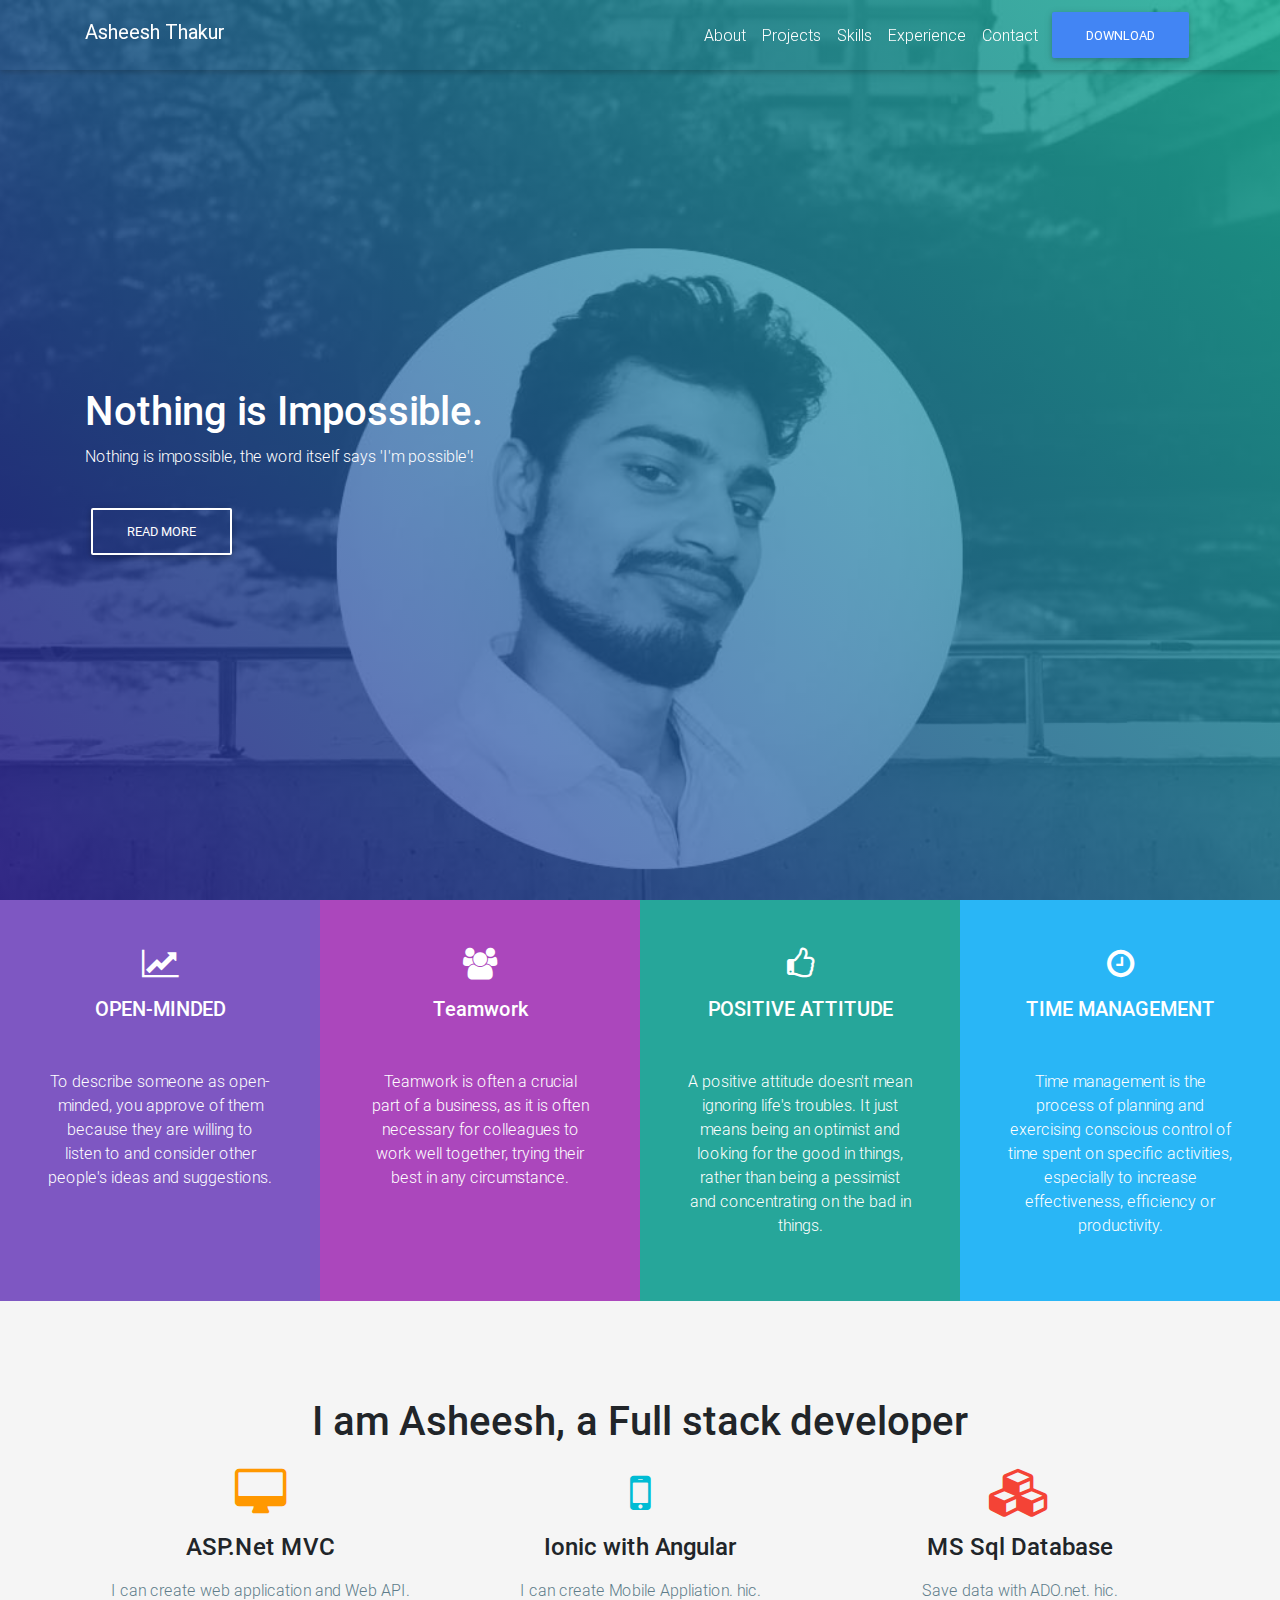
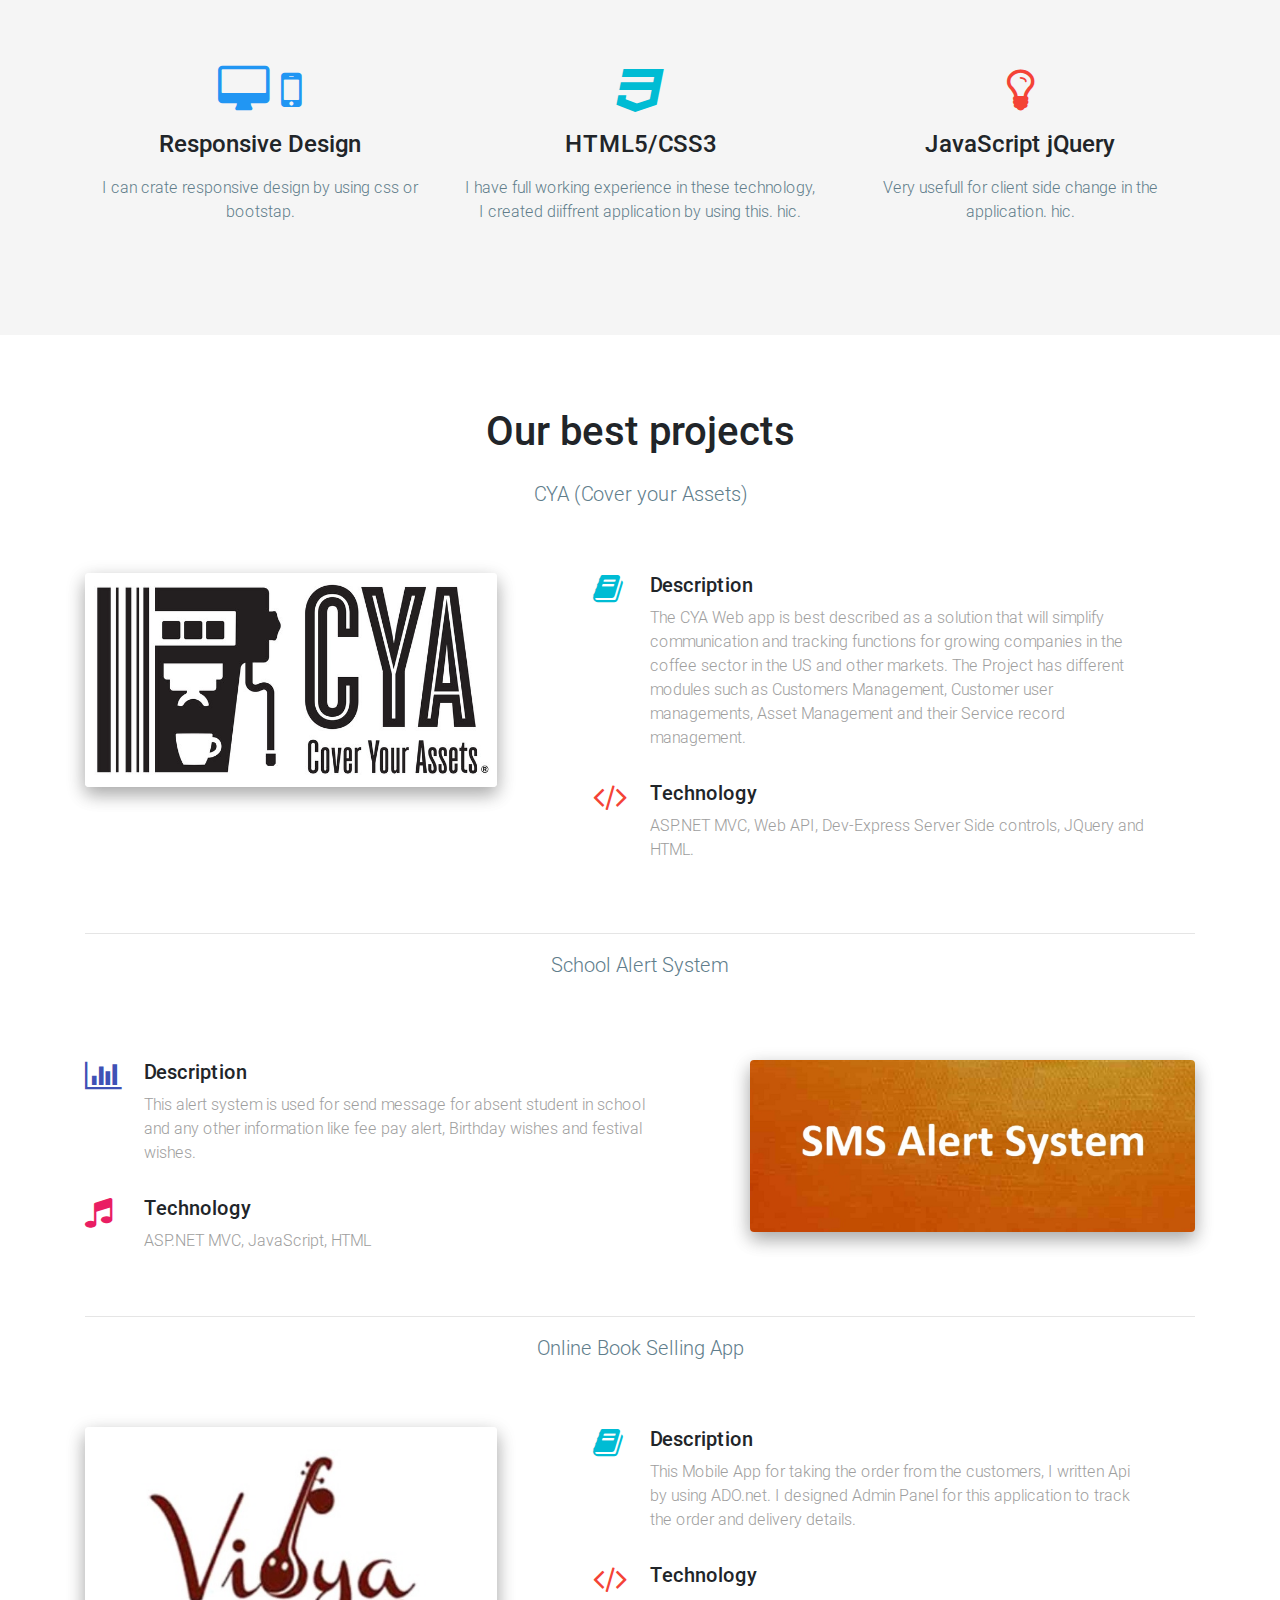
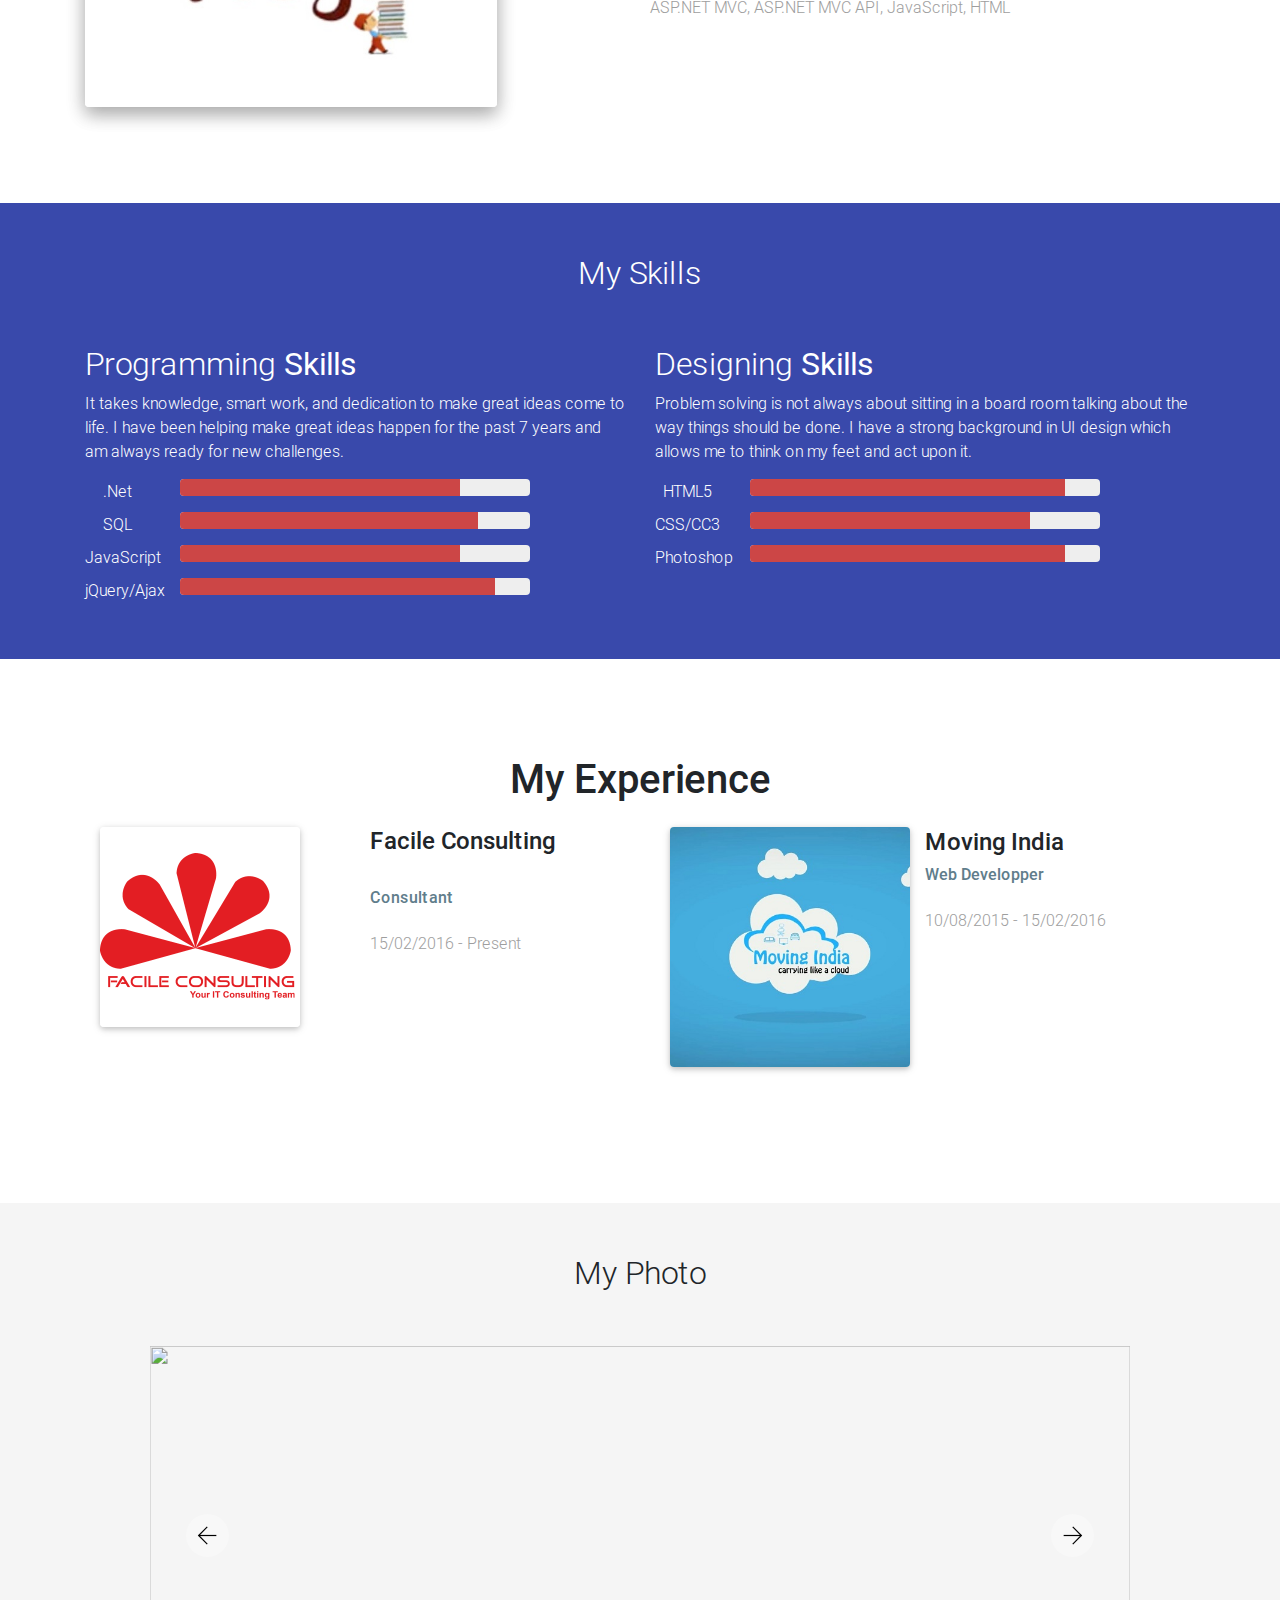
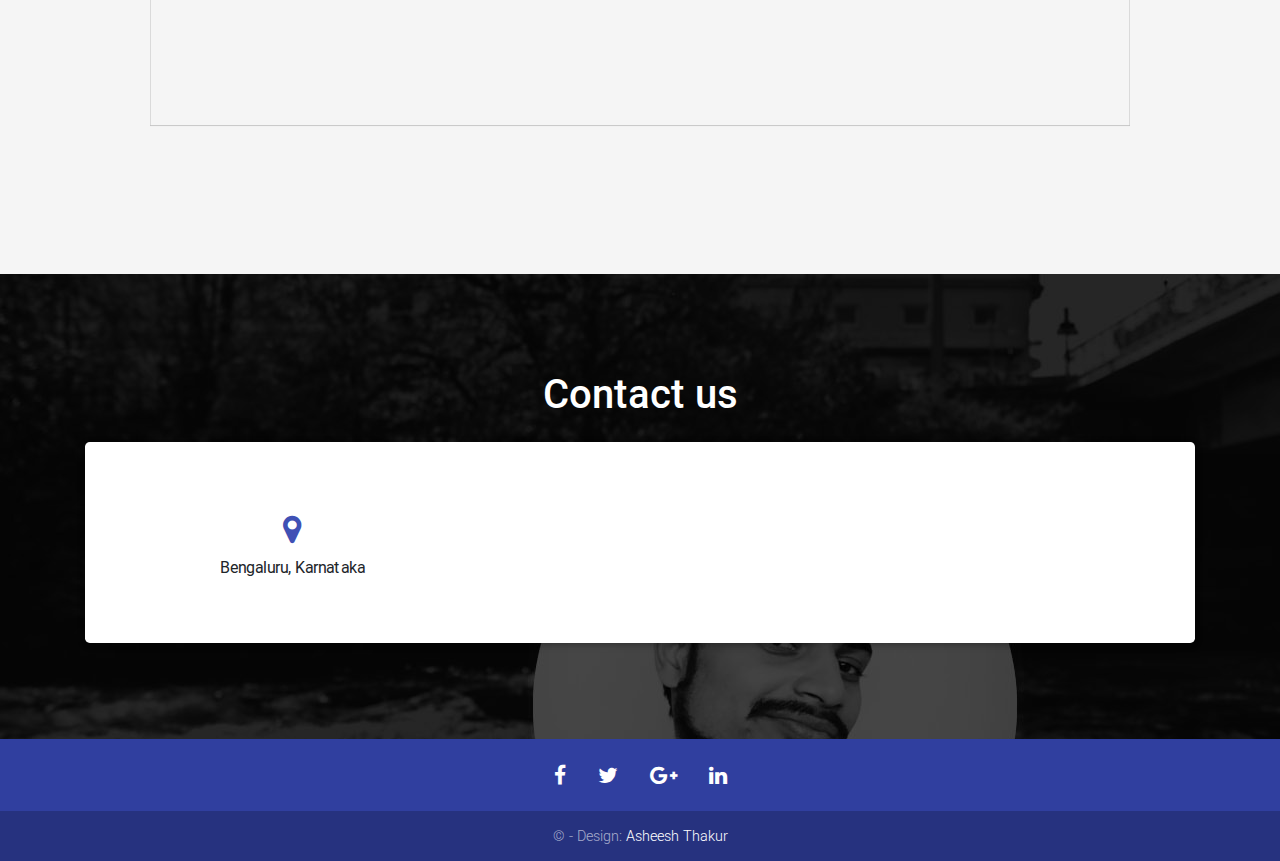
==== commit 8239b77b: "Update index.html" ====
--- a/index.html
+++ b/index.html
@@ -338,7 +338,7 @@
     </div>
     <div class="row mb-lg-4 center-on-small-only">
       <div class="col-lg-6 col-md-12 mb-r wow fadeInLeft" data-wow-delay=".3s">
-        <div class="col-md-6 float-left"><img class="img-fluid rounded z-depth-1 mb-3" src="img/facile.jpg" alt="company logo"/></div>
+        <div class="col-md-6 float-left"><a href="http://facileconsulting.com/" target="_blank" > <img class="img-fluid rounded z-depth-1 mb-3" src="img/facile.jpg" alt="company logo"/></a></div>
         <div class="col-md-6 float-right">
           <div class="h4">Facile Consulting</div>
           </br>
@@ -350,7 +350,7 @@
         </div>
       </div>
       <div class="col-lg-6 col-md-12 mb-r wow fadeInRight" data-wow-delay=".3s">
-        <div class="col-md-6 float-left"><img class="img-fluid rounded z-depth-1 mb-3" src="img/maxresdefault.jpg" alt="company logo"/></div>
+        <div class="col-md-6 float-left"><a href="https://www.movingindia.in/" target="_blank" > <img class="img-fluid rounded z-depth-1 mb-3" src="img/maxresdefault.jpg" alt="company logo"/></a></div>
         <div class="col-md-6 float-right"></div>
           <div class="h4">Moving India</div>
           
@@ -365,7 +365,7 @@
     
   </div>
 </section>
-<section class="text-center py-5 indigo darken-1 text-white" id="Photo">
+<section class="text-center py-5 grey lighten-4 " id="Photo">
   <div class="container">
       <div class="heading text-center">
               <!-- Heading -->
@@ -476,24 +476,8 @@
                
               </ul>
             </div>
-            <div class="col-md-4">
-                <ul class="list-unstyled text-center">
-                  <li class="mt-4"><i class="fa fa-phone indigo-text fa-2x"></i>
-                    <p class="mt-2">+91 8792402118
-                      </p>
-                  </li>
-                  
-                </ul>
-              </div>
-              <div class="col-md-4">
-                  <ul class="list-unstyled text-center">
-                   
-                    <li class="mt-4"><i class="fa fa-envelope indigo-text fa-2x"></i>
-                      <p class="mt-2">tasheeshkumar@gmail.com
-                        </p>
-                    </li>
-                  </ul>
-                </div>
+           
+            
           </div>
         </div>
       </div>
@@ -525,4 +509,4 @@
     <script type="text/javascript" src="js/mdb.min.js"></script>
     <script>new WOW().init();</script>
   </body>
-</html>+</html>
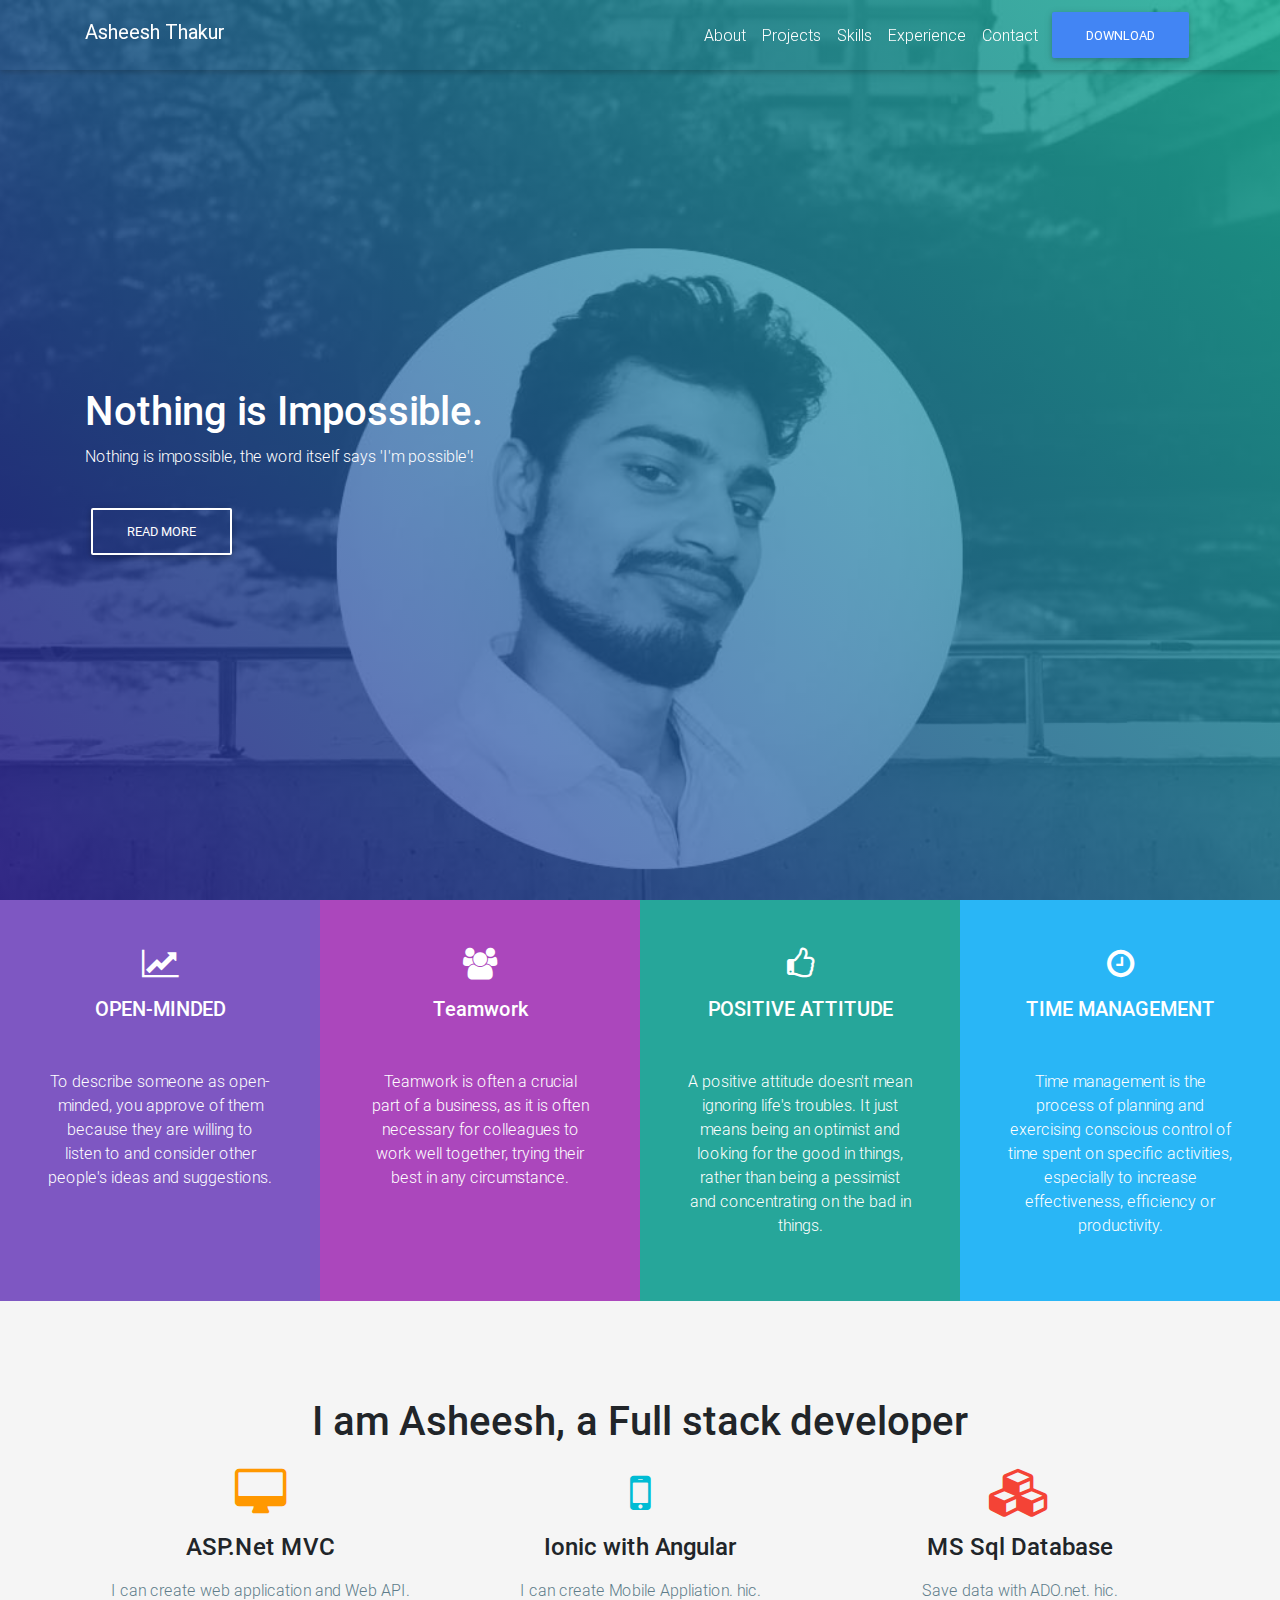
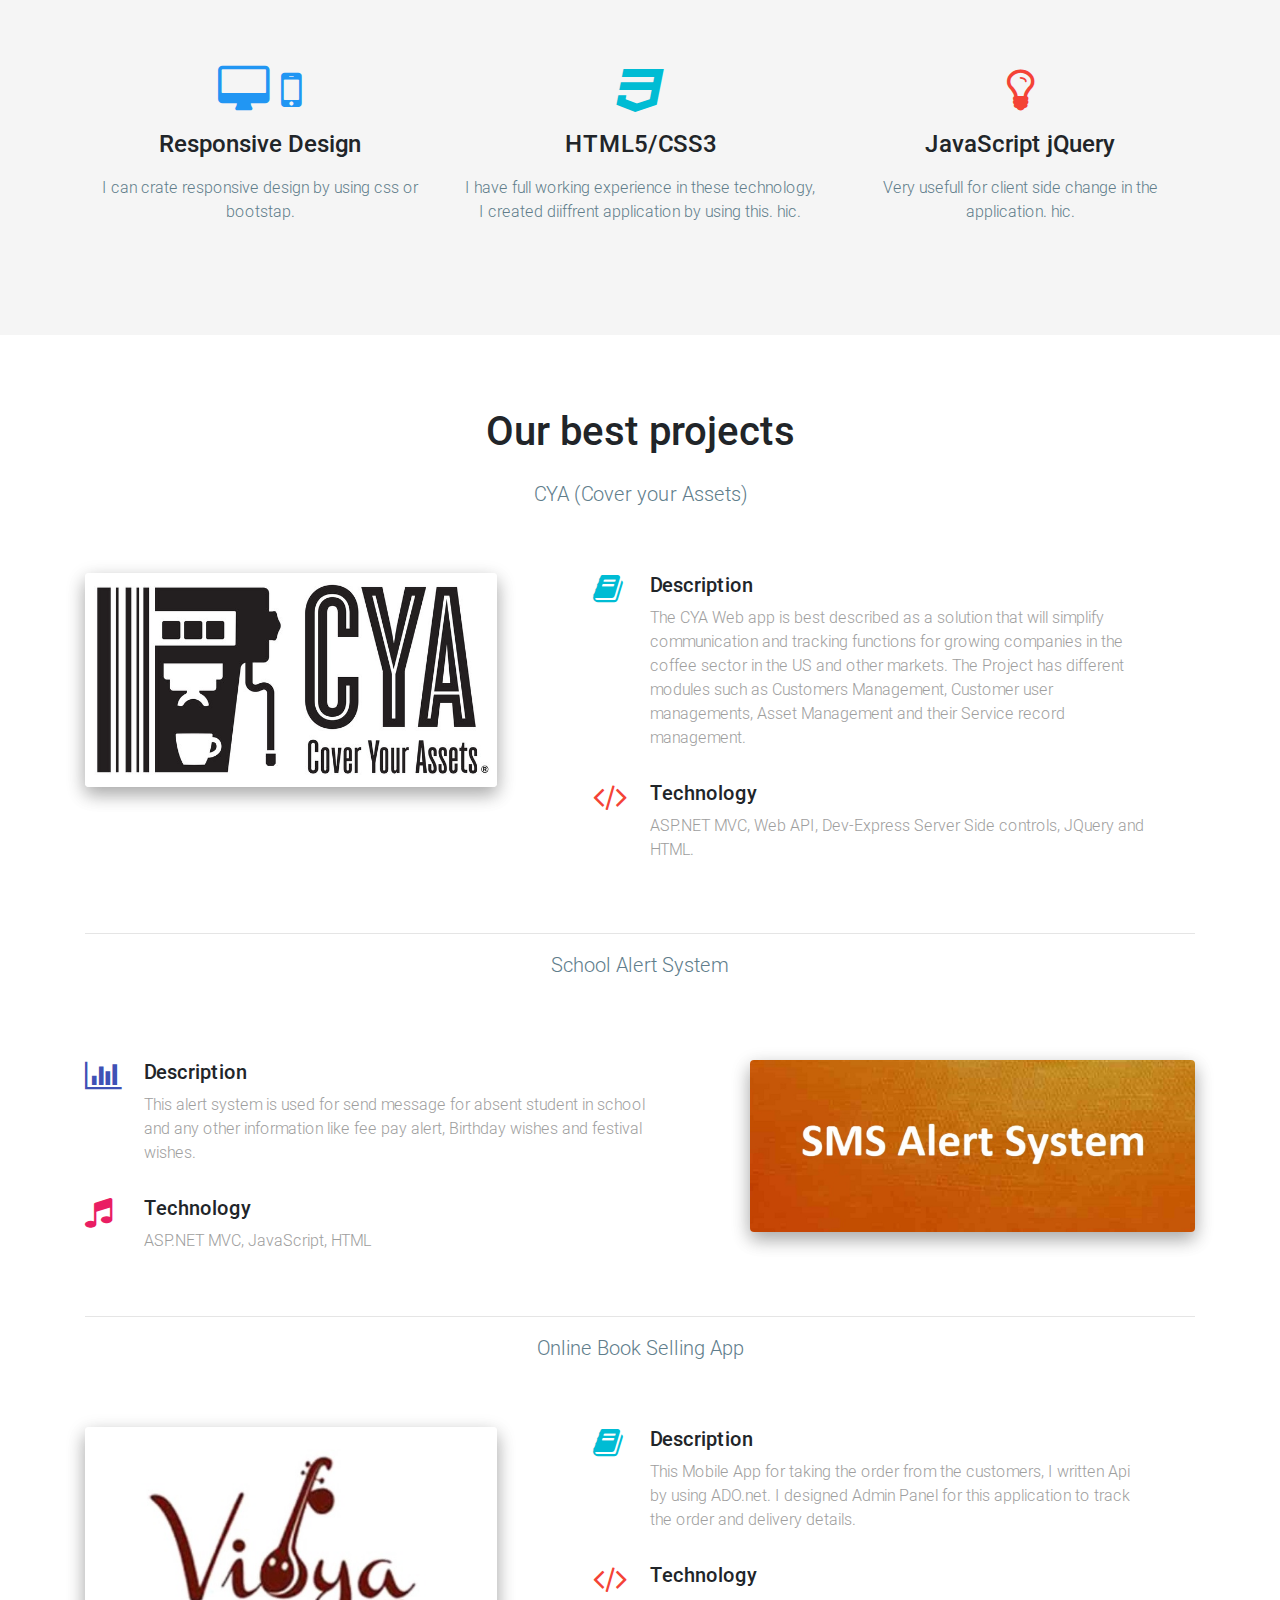
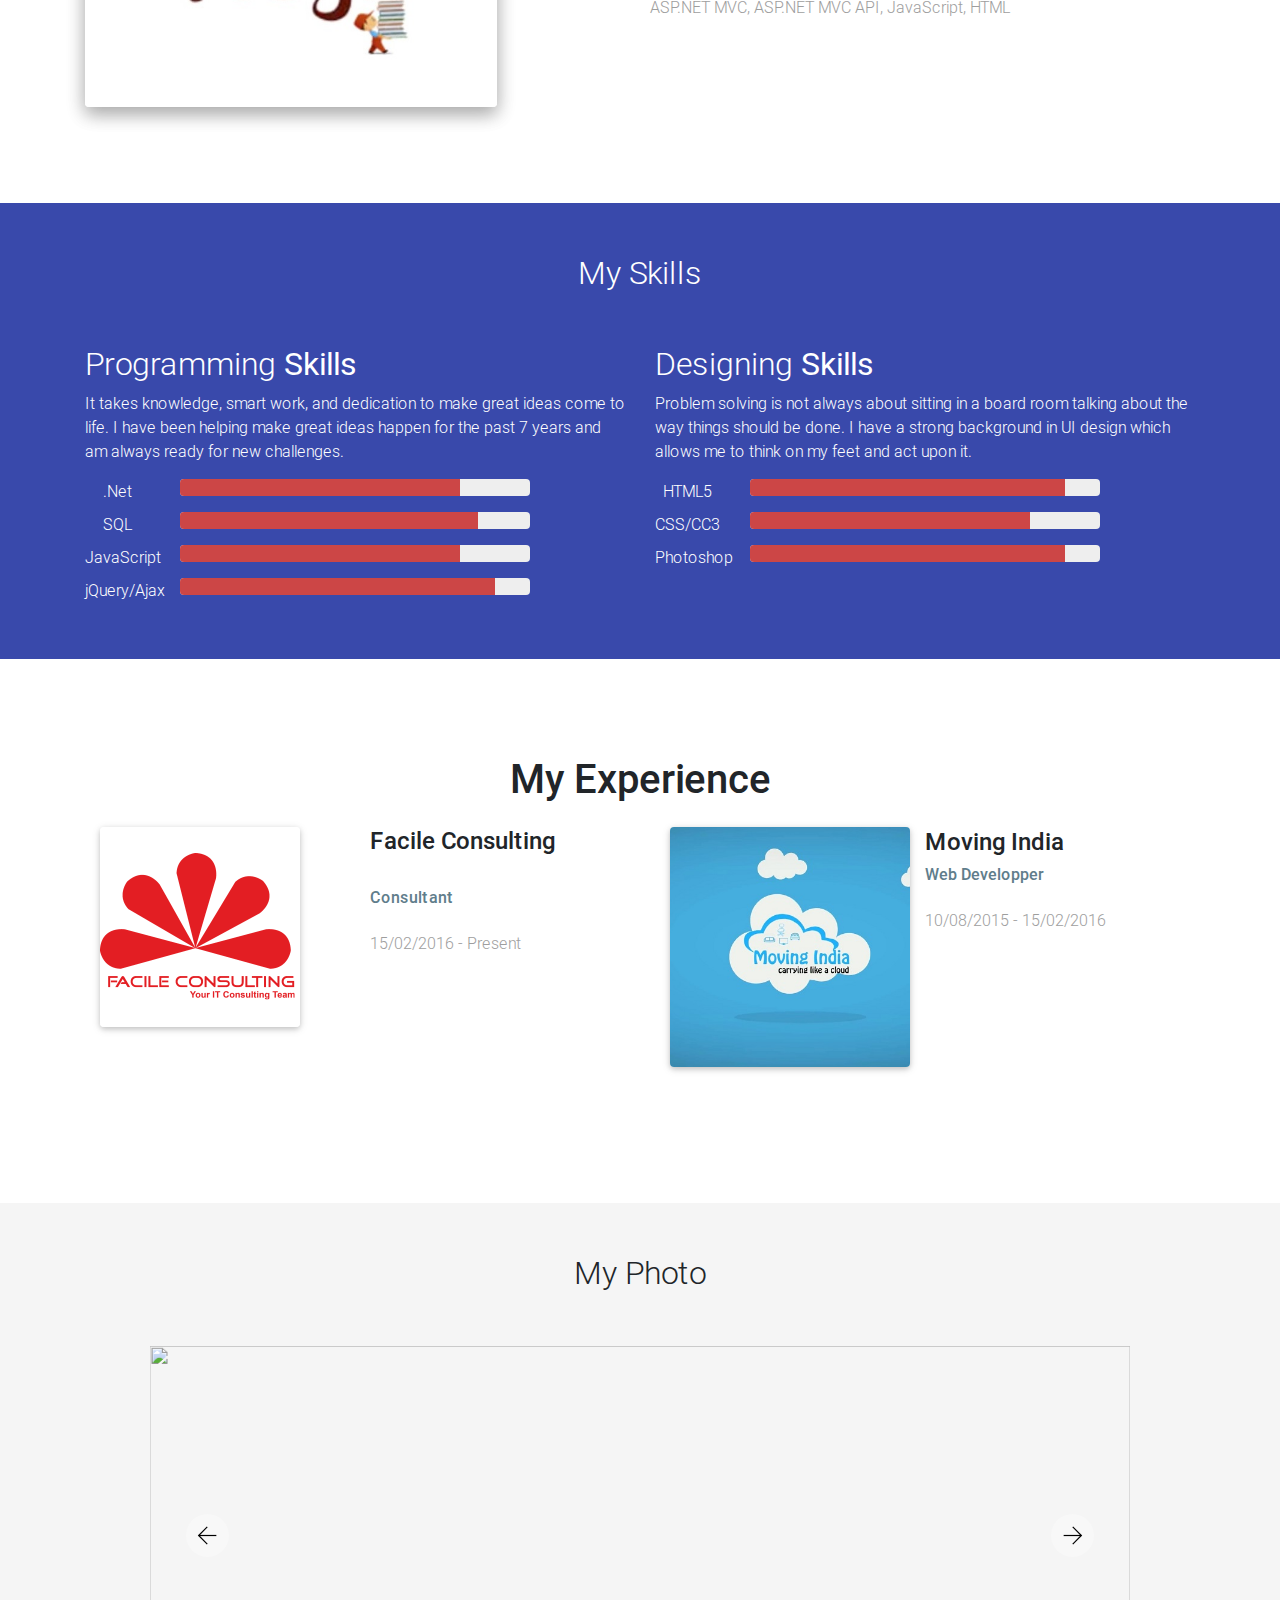
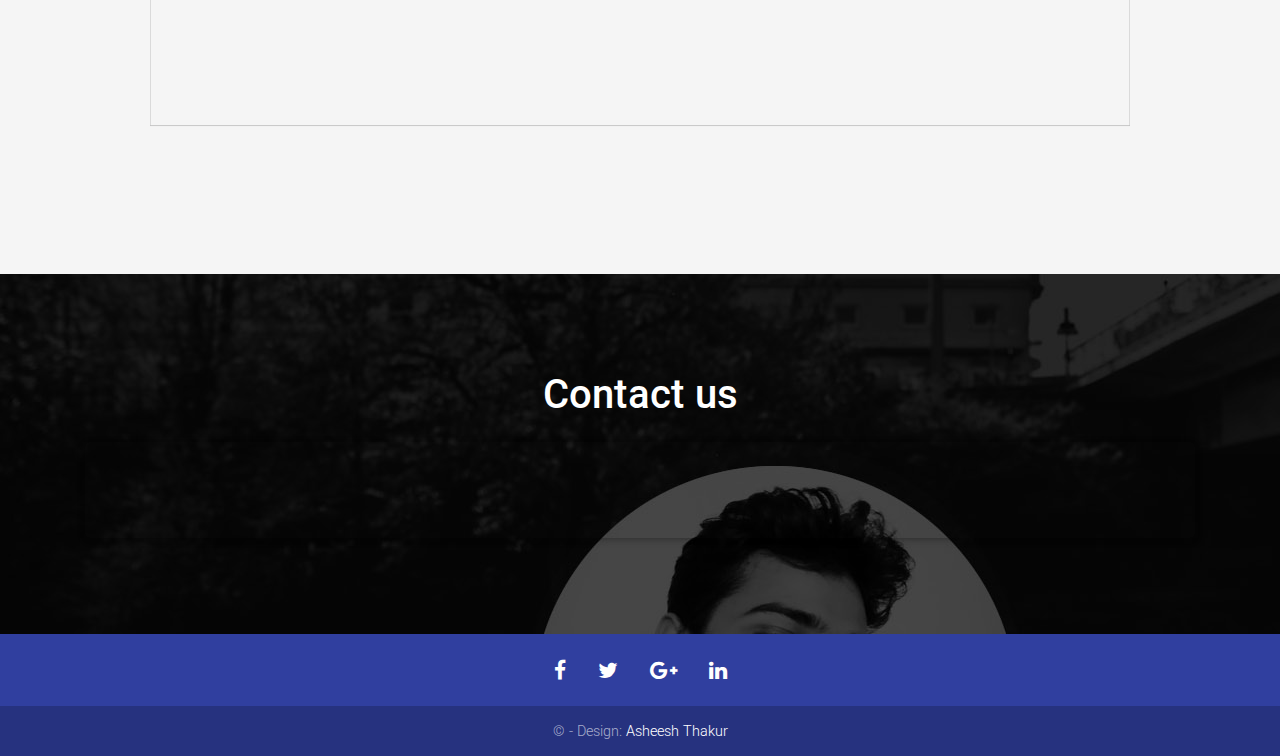
==== commit 78c31bc8: "Update index.html" ====
--- a/index.html
+++ b/index.html
@@ -461,21 +461,12 @@
       <div class="wow fadeIn">
         <h2 class="h1 text-white pt-5 pb-3 text-center">Contact us</h2>
               </div>
-      <div class="card mb-5 wow fadeInUp" data-wow-delay=".4s">
+      <div class="card mb-5 wow fadeInUp" data-wow-delay=".4s" style="background-color:transparent!important">
         <div class="card-body p-5">
           
           <div class="row">
             
-            <div class="col-md-4">
-              <ul class="list-unstyled text-center">
-                <li class="mt-4"><i class="fa fa-map-marker indigo-text fa-2x"></i>
-                  <p class="mt-2">
-                      Bengaluru, Karnataka 
-                      </p>
-                </li>
-               
-              </ul>
-            </div>
+            
            
             
           </div>
